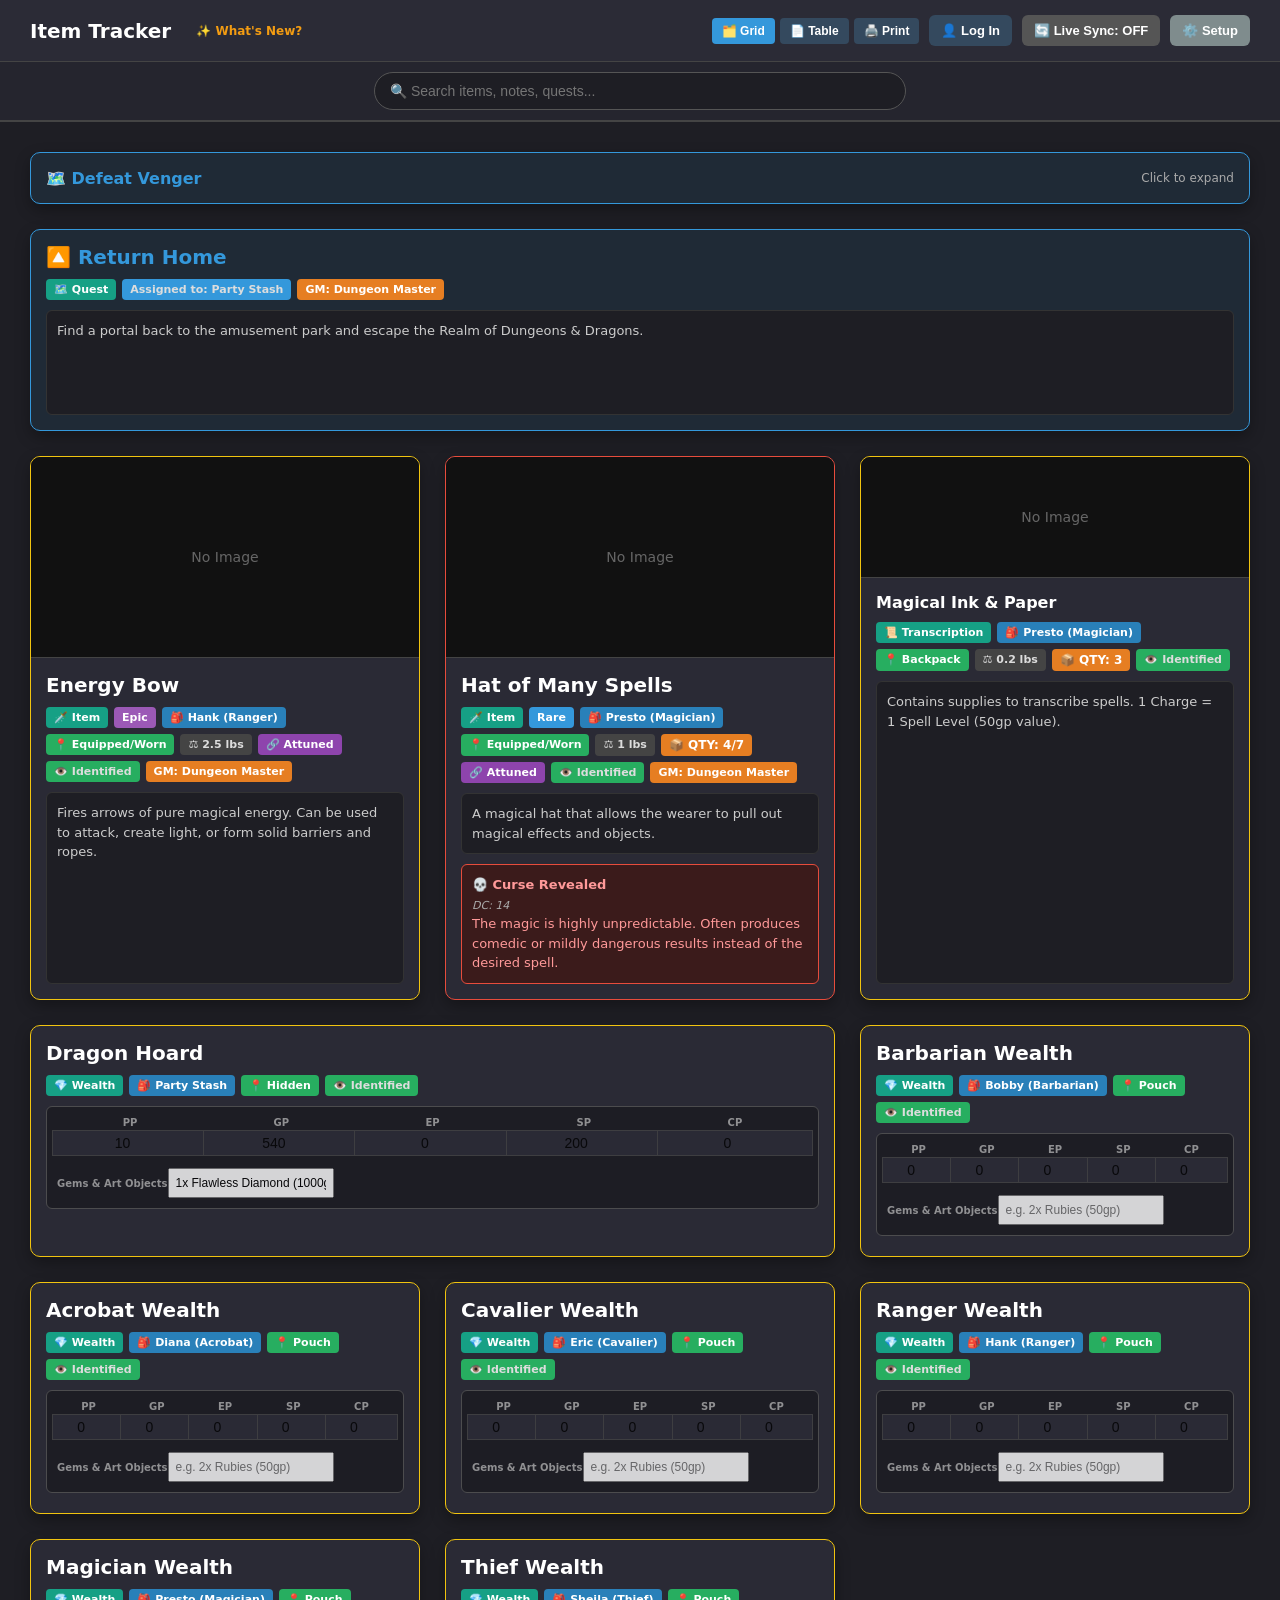
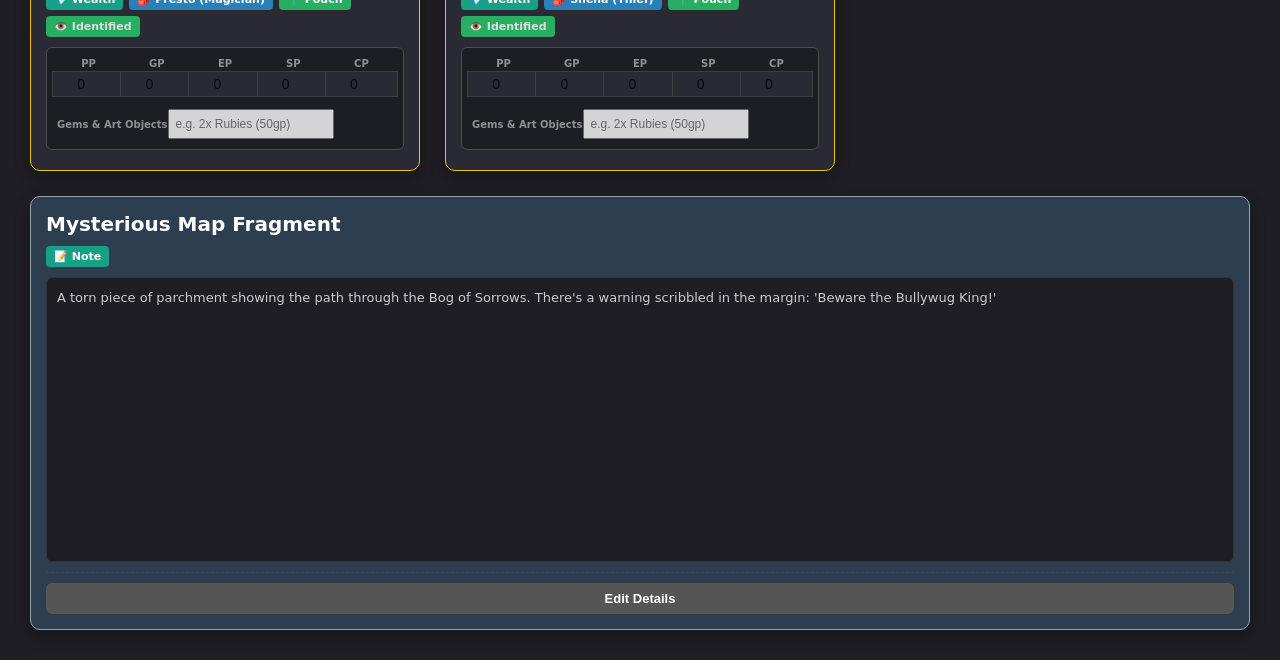
==== beta/index.html @ bce58474 "Update item actions for player and DM modes" ====
<!DOCTYPE html>
<html lang="en">
<head>
    <meta charset="UTF-8">
    <meta name="viewport" content="width=device-width, initial-scale=1.0">
    <title>Party Loot & Campaign Tracker</title>
    <script src="https://cdnjs.cloudflare.com/ajax/libs/crypto-js/4.1.1/crypto-js.min.js"></script>
    <style>
        body {
            font-family: system-ui, -apple-system, sans-serif; margin: 0;
            background-color: #1e1e24; color: #e0e0e0; display: flex;
            flex-direction: column; min-height: 100vh;
        }

        /* Toast Notifications */
        #toast-notification {
            position: fixed; bottom: 20px; left: 50%; transform: translateX(-50%) translateY(20px);
            background: #333; color: #fff; padding: 12px 24px; border-radius: 30px;
            box-shadow: 0 4px 15px rgba(0,0,0,0.5); z-index: 10000;
            font-size: 14px; font-weight: bold; opacity: 0; pointer-events: none;
            transition: opacity 0.3s, transform 0.3s;
        }
        #toast-notification.show { opacity: 1; transform: translateX(-50%) translateY(0); }
        #toast-notification.error { background: #e74c3c; }
        #toast-notification.success { background: #2ecc71; }

        /* Modals & Overlays */
        .modal-overlay {
            position: fixed; top: 0; left: 0; width: 100%; height: 100%;
            background: rgba(30, 30, 36, 0.95); z-index: 1000; display: flex;
            flex-direction: column; justify-content: center; align-items: center;
        }
        .modal-box {
            background: #2a2a35; padding: 30px; border-radius: 10px;
            box-shadow: 0 10px 30px rgba(0,0,0,0.5); border: 1px solid #444;
            width: 90%; max-width: 700px; max-height: 90vh; overflow-y: auto;
        }
        .modal-box h2 { margin-top: 0; color: #fff; border-bottom: 1px solid #555; padding-bottom: 10px; }
        .modal-box input[type="text"], .modal-box input[type="number"], .modal-box input[type="password"], .modal-box select, .modal-box textarea {
            width: 100%; padding: 10px; margin: 10px 0; border-radius: 4px;
            border: 1px solid #555; background: #1e1e24; color: white;
            box-sizing: border-box; font-family: inherit;
        }
        .setup-steps { font-size: 14px; line-height: 1.5; color: #ccc; margin-left: 0; padding-left: 20px;}
        .setup-steps li { margin-bottom: 12px; }
        .setup-steps strong { color: #3498db; }
        
        pre.code-block {
            background: #111; border: 1px solid #444; padding: 15px; border-radius: 6px;
            font-size: 11px; overflow-x: auto; color: #a6e22e; cursor: text;
        }

        /* SRD List Styles */
        .srd-item {
            padding: 12px 15px; border-bottom: 1px solid #333; display: flex; 
            justify-content: space-between; align-items: center; background: #1e1e24;
            transition: background 0.2s; cursor: pointer;
        }
        .srd-item:hover { background: #34495e; }
        .srd-item-name { font-weight: bold; color: #fff; font-size: 14px; }
        .srd-item-type { font-size: 11px; color: #aaa; }

        /* Top Bar */
        header {
            background: #2b2b36; padding: 15px 30px; display: flex;
            justify-content: space-between; align-items: center;
            box-shadow: 0 4px 12px rgba(0,0,0,0.4); border-bottom: 1px solid #444;
        }
        header h1 { margin: 0; font-size: 20px; color: #fff; display: flex; align-items: center; gap: 15px;}
        .header-controls { display: flex; gap: 10px; align-items: center; flex-wrap: wrap;}
        .user-info { font-size: 14px; color: #aaa; margin-right: 10px; }
        .user-info span { font-weight: bold; color: #3498db; }

        .dm-toolbar {
            background: #1a1a20; padding: 8px 30px; border-bottom: 1px solid #444;
            display: flex; gap: 10px; align-items: center; flex-wrap: wrap;
        }
        .dm-toolbar-label { font-size: 12px; color: #aaa; font-weight: bold; text-transform: uppercase; margin-right: 5px;}

        .search-bar-container {
            background: #25252e; padding: 10px 30px; border-bottom: 2px solid #444;
            display: flex; justify-content: center; gap: 10px; align-items: center;
        }
        .search-bar-container input {
            width: 100%; max-width: 500px; padding: 10px 15px; border-radius: 20px;
            border: 1px solid #555; background: #1e1e24; color: white; font-size: 14px;
        }
        
        .view-toggles button { background: #34495e; padding: 6px 10px; font-size: 12px; border-radius: 4px; }
        .view-toggles button.active { background: #3498db; }

        /* Buttons & Dropdowns */
        button {
            background: #3498db; color: white; border: none; padding: 8px 12px; 
            border-radius: 6px; cursor: pointer; font-weight: bold; font-size: 13px; transition: background 0.2s;
        }
        button:hover:not(:disabled) { background: #2980b9; }
        button:disabled { background: #555; color: #888; cursor: not-allowed; }
        
        button.add-btn { background: #2ecc71; }
        button.add-btn:hover:not(:disabled) { background: #27ae60; }
        button.srd-btn { background: #9b59b6; }
        button.srd-btn:hover:not(:disabled) { background: #8e44ad; }
        button.del-btn { background: #e74c3c; padding: 6px 10px; font-size: 12px;}
        button.del-btn:hover:not(:disabled) { background: #c0392b; }
        button.setup-btn { background: #7f8c8d; }
        button.setup-btn.configured { background: #27ae60; }
        .dm-toggle-btn { background: #34495e; display: flex; align-items: center; gap: 6px; }
        .potion-btn { background: #c0392b; font-size: 11px; padding: 6px 10px; }

        /* Functional CSS Dropdown */
        .dropdown { position: relative; display: inline-block; }
        .dropdown-content {
            display: none; position: absolute; right: 0; top: 100%; background-color: #2a2a35;
            min-width: 220px; box-shadow: 0px 8px 16px rgba(0,0,0,0.6); z-index: 200;
            border: 1px solid #555; border-radius: 6px; overflow: hidden; margin-top: 8px;
        }
        .dropdown-content.show { display: flex; flex-direction: column; }
        .dropdown-content a {
            color: white; padding: 12px 16px; text-decoration: none; display: block;
            font-size: 13px; font-weight: bold; border-bottom: 1px solid #333; transition: background 0.2s;
        }
        .dropdown-content a:hover { background-color: #34495e; }
        .dropdown-content a:last-child { border-bottom: none; }

        /* Main Grid */
        main.grid-view {
            padding: 30px; display: grid; gap: 25px; flex-grow: 1;
            grid-template-columns: repeat(auto-fill, minmax(320px, 1fr));
            grid-auto-flow: dense;
            align-content: start;
        }
        
        main.table-view { padding: 30px; display: block; flex-grow: 1; overflow-x: auto; }

        /* Loot Card Base */
        .loot-card {
            background: #2a2a35; border-radius: 10px; overflow: hidden;
            box-shadow: 0 6px 15px rgba(0,0,0,0.3); border: 1px solid #444;
            display: flex; flex-direction: column; position: relative;
            transition: outline 0.2s;
        }
        .loot-card.phantom { opacity: 0.7; border: 1px dashed #555; }
        .loot-card.identified { border-color: #f1c40f; }
        .loot-card.cursed { border-color: #e74c3c; }
        .loot-card.type-note { border-color: #95a5a6; background: #2c3e50; }
        .loot-card.type-quest { border-color: #3498db; background: #1f2a36; }
        
        /* Print Selection Checkbox */
        .print-checkbox {
            position: absolute; top: 10px; left: 10px; z-index: 20; display: none;
            width: 20px; height: 20px; cursor: pointer;
        }
        body.print-mode-active .print-checkbox { display: block; }
        body.print-mode-active .loot-card { outline: 2px dashed #555; }
        body.print-mode-active .loot-card:has(.print-checkbox:checked) { outline: 3px solid #2ecc71; box-shadow: 0 0 15px rgba(46, 204, 113, 0.5); }

        /* Dynamic Card Sizes */
        .card-standard { grid-column: span 1; }
        .card-mini { grid-column: span 1; font-size: 0.85em; }
        .card-mini .image-container { height: 120px; }
        .card-mini .item-title { font-size: 16px; }

        @media (min-width: 700px) {
            .card-medium { grid-column: span 2; flex-direction: row; }
            .card-medium .image-container { width: 40%; height: auto; border-right: 1px solid #444; border-bottom: none; }
            .card-large { grid-column: span 2; grid-row: span 2; min-height: 600px; }
            .card-large .image-container { height: 300px; }
        }
        
        .card-half-page { grid-column: 1 / -1; min-height: 48vh; flex-direction: row; }
        .card-half-page .image-container { width: 40%; height: auto; border-right: 1px solid #444; border-bottom: none; }
        .card-full-page { grid-column: 1 / -1; min-height: 200px; height: fit-content; }
        .card-full-page .image-container { height: 40vh; }
        
        /* Collapsed Quest Card */
        .card-collapsed { grid-column: 1 / -1; flex-direction: row; height: 50px; align-items: center; padding: 0 15px; cursor: pointer; min-height: auto;}
        .card-collapsed .image-container, .card-collapsed .description-box, .card-collapsed .badges, .card-collapsed .card-actions { display: none; }
        .card-collapsed .card-content { padding: 0; flex-direction: row; align-items: center; justify-content: space-between; width: 100%;}
        .card-collapsed:hover { background: #34495e; }

        @media (max-width: 699px) {
            .card-medium, .card-half-page { flex-direction: column; }
            .card-medium .image-container, .card-half-page .image-container { width: 100%; height: 200px; border-right: none; border-bottom: 1px solid #444; }
        }

        .image-container {
            width: 100%; height: 200px; background: #111; display: flex;
            justify-content: center; align-items: center; overflow: hidden;
            border-bottom: 1px solid #444; position: relative;
            transition: height 0.3s ease;
        }
        .image-container img { max-width: 100%; max-height: 100%; object-fit: contain; }
        .image-placeholder { color: #666; font-size: 14px; }

        .card-content { padding: 15px; display: flex; flex-direction: column; gap: 10px; flex-grow: 1; position: relative;}
        .item-title { font-size: 20px; font-weight: bold; margin: 0; color: #fff; }
        .true-name-reveal { font-size: 12px; color: #f1c40f; margin-top: -6px; font-style: italic; }

        /* Badges & Rarity Colors */
        .badges { display: flex; flex-wrap: wrap; gap: 6px; }
        .badge { background: #444; padding: 4px 8px; border-radius: 4px; font-size: 11px; font-weight: bold; color: #ddd; }
        .badge.attunement { background: #8e44ad; color: white; }
        .badge.owner { background: #2980b9; color: white; }
        .badge.location { background: #27ae60; color: white; }
        .badge.keeper { background: #e67e22; color: white; }
        .badge.qty { background: #e67e22; color: white; font-size: 12px; }
        .badge.type { background: #16a085; color: white; }

        .badge.mundane { background: #7f8c8d; color: white; }
        .badge.common { background: #bdc3c7; color: black; }
        .badge.uncommon { background: #2ecc71; color: white; }
        .badge.rare { background: #3498db; color: white; }
        .badge.epic { background: #9b59b6; color: white; }
        .badge.legendary { background: #e67e22; color: white; }
        .badge.artifact { background: #e74c3c; color: white; }
        
        .description-box {
            background: #1e1e24; padding: 10px; border-radius: 6px;
            font-size: 13px; line-height: 1.5; color: #ccc; border: 1px solid #333; flex-grow: 1; white-space: pre-wrap;
        }
        .curse-box {
            background: #3b1b1b; padding: 10px; border-radius: 6px;
            font-size: 13px; line-height: 1.5; color: #ff9999; border: 1px solid #e74c3c; white-space: pre-wrap;
        }
        .curse-box.hidden { border-style: dashed; border-color: #e67e22; color: #f39c12; background: #2a2015; }
        .hidden-text { color: #777; font-style: italic; text-align: center; padding: 10px 0; }

        /* Wealth Inputs */
        .wealth-inputs { display: flex; gap: 5px; flex-wrap: wrap; background: #1a1a20; padding: 10px; border-radius: 6px; border: 1px solid #555; margin-bottom: 5px;}
        .wealth-field { display: flex; flex-direction: column; align-items: center; flex: 1; min-width: 40px; }
        .wealth-field label { font-size: 10px; font-weight: bold; color: #aaa; }
        .wealth-field input { width: 100%; padding: 4px; text-align: center; font-size: 14px; margin: 2px 0; background: #2a2a35; border: 1px solid #444;}

        /* Consumable Controls */
        .consume-controls {
            display: flex; align-items: center; justify-content: center; gap: 10px;
            background: #1a1a20; padding: 8px; border-radius: 6px; border: 1px solid #555; margin-bottom: 5px;
        }
        .qty-btn { background: #555; width: 30px; height: 30px; border-radius: 50%; font-size: 18px; line-height: 1; display:flex; align-items:center; justify-content:center;}
        .qty-btn.minus { background: #e74c3c; } .qty-btn.plus { background: #2ecc71; }

        /* Edit Form Overlay */
        .edit-form {
            display: none; flex-direction: column; gap: 10px; background: #2a2a35; padding: 15px;
            position: absolute; top: 0; left: 0; right: 0; bottom: 0; z-index: 10; overflow-y: auto;
        }
        .edit-form.active { display: flex; }
        .form-group { display: flex; flex-direction: column; gap: 4px; }
        .form-group label { font-size: 11px; font-weight: bold; color: #aaa; text-transform: uppercase; }
        .form-row { display: flex; gap: 10px; }
        .form-row > div { flex: 1; }
        .checkbox-group { display: flex; align-items: center; gap: 8px; font-size: 13px; color: #ddd;}
        .card-actions { 
            display: flex; justify-content: space-between; align-items: center;
            padding-top: 10px; border-top: 1px dashed #444; margin-top: auto; gap: 10px; flex-wrap: wrap;
        }

        /* Table View Styles */
        table.data-table { width: 100%; border-collapse: collapse; font-size: 13px; background: #2a2a35; border-radius: 8px; overflow: hidden;}
        table.data-table th, table.data-table td { padding: 10px 15px; text-align: left; border-bottom: 1px solid #444; }
        table.data-table th { background: #1a1a20; color: #3498db; font-weight: bold; text-transform: uppercase; font-size: 11px; }
        table.data-table tr:hover { background: #34495e; cursor: pointer; }
        table.data-table td.secret { color: #f39c12; font-style: italic; }

        /* Encumbrance Table */
        table.encumbrance-table { width: 100%; border-collapse: collapse; margin-top: 10px; font-size: 13px;}
        table.encumbrance-table th, table.encumbrance-table td { padding: 8px; text-align: left; border-bottom: 1px solid #444; }
        table.encumbrance-table th { background: #1e1e24; color: #3498db; }

        /* Responsive Mobile Layout */
        @media (max-width: 600px) {
            main.grid-view { padding: 15px; gap: 15px; grid-template-columns: 1fr; }
            header { padding: 10px 15px; flex-direction: column; align-items: stretch; gap: 10px; }
            .header-controls { justify-content: space-between; }
            .github-links { display: none !important; } 
        }

        /* Physical Print Media Styles */
        @media print {
            @page { margin: 10mm; }
            body { background: white !important; color: black !important; }
            header, .dm-toolbar, .search-bar-container, .modal-overlay, #toast-notification { display: none !important; }
            
            main.grid-view { display: flex !important; flex-wrap: wrap; gap: 5mm; padding: 0; justify-content: flex-start; }
            .loot-card { 
                display: none; 
                page-break-inside: avoid; break-inside: avoid;
                background: white !important; border: 1px solid #000 !important; box-shadow: none !important; color: black !important;
                margin-bottom: 0 !important; outline: none !important;
                overflow: hidden; box-sizing: border-box;
            }
            .loot-card:has(.print-checkbox:checked) { display: flex; flex-direction: column; }
            
            /* Sized for physical card sleeves (2.5 x 3.5 inches) */
            .card-standard { width: 63mm; height: 88mm; }
            .card-mini { width: 44mm; height: 63mm; }
            .card-medium { width: 126mm; height: 88mm; }
            .card-large { width: 126mm; height: 176mm; }
            .card-half-page, .card-full-page { width: 100%; height: auto; }
            
            .card-content { padding: 4mm !important; gap: 2mm !important; flex-grow: 1; }
            .item-title { font-size: 11pt !important; margin: 0; line-height: 1.1; color: black !important; }
            .true-name-reveal { font-size: 8pt !important; color: #333 !important; }
            
            .badge { background: transparent !important; color: black !important; border: 0.5pt solid #000 !important; font-size: 7pt !important; padding: 1mm 2mm !important; border-radius: 2mm !important; }
            .image-container { background: transparent !important; border-bottom: 1px solid #000 !important; height: 35%; min-height: 25mm; }
            .image-placeholder { display: none; }
            
            .description-box, .curse-box { background: transparent !important; color: black !important; padding: 2mm !important; border: 0.5pt solid #000 !important; font-size: 8pt !important; line-height: 1.2; overflow: hidden; }
            
            .wealth-inputs { background: transparent !important; border: 1px solid #000 !important; padding: 2mm !important; flex-wrap: wrap; }
            .wealth-field input { background: transparent !important; color: black !important; border: 1px solid #ccc !important; font-size: 10pt !important; padding: 1mm !important; }
            .wealth-field label { color: black !important; font-size: 7pt !important; }
            
            .print-checkbox, .card-actions, .consume-controls button { display: none !important; }
            .consume-controls { background: transparent !important; border: none !important; margin: 0 !important; padding: 0 !important; }
            .consume-controls span { color: black !important; font-size: 9pt !important;}
        }
    </style>
</head>
<body>

    <div id="toast-notification"></div>

    <div id="db-upgrade-modal" class="modal-overlay" style="display: none; z-index: 9999; background: rgba(0,0,0,0.95);">
        <div class="modal-box" style="border-color: #e74c3c;">
            <h2 style="color: #e74c3c;">⚠️ Database Upgrade Required</h2>
            <p>Your Google Apps Script backend is outdated. This version of the app requires new database columns to prevent data loss.</p>
            <ol class="setup-steps">
                <li>Go to your Google Sheet and click <strong>Extensions > Apps Script</strong>.</li>
                <li>Replace all existing code with the code below.</li>
                <li>Click <strong>Deploy > Manage Deployments</strong>.</li>
                <li>Click the Pencil Icon (Edit), change the Version dropdown to <strong>New Version</strong>, and click Deploy.</li>
                <li>Refresh this page.</li>
            </ol>
            <button onclick="copyScriptCode()" class="add-btn" style="width: 100%; padding: 15px;">📋 Copy Upgraded Apps Script Code</button>
        </div>
    </div>

    <div id="login-modal" class="modal-overlay" style="display: none;">
        <div class="modal-box" style="text-align: center; width: 300px;">
            <h2>Select Character</h2>
            <p style="font-size: 12px; color: #aaa;">Enter your PIN to manage your inventory.</p>
            <select id="login-name"></select>
            <input type="password" id="login-pin" placeholder="Enter PIN (e.g., 1111)">
            
            <div style="display: flex; flex-direction: column; gap: 10px; margin-top: 15px;">
                <button class="add-btn" onclick="submitLogin(false)">👤 Enter as Player</button>
                <button style="background: #555; margin-top: 5px;" onclick="closeModal('login-modal')">Cancel</button>
            </div>
        </div>
    </div>

    <div id="unlock-dm-modal" class="modal-overlay" style="display: none;">
        <div class="modal-box" style="text-align: center; width: 300px;">
            <h2>Unlock DM View</h2>
            <p style="font-size: 12px; color: #aaa;">Enter your PIN to switch to Dungeon Master tools.</p>
            <input type="password" id="unlock-dm-pin" placeholder="Enter PIN">
            <div style="display: flex; flex-direction: column; gap: 10px; margin-top: 15px;">
                <button class="srd-btn" onclick="submitUnlockDm()">🔒 Unlock</button>
                <button style="background: #555;" onclick="closeModal('unlock-dm-modal')">Cancel</button>
            </div>
        </div>
    </div>

    <div id="encumbrance-modal" class="modal-overlay" style="display: none;">
        <div class="modal-box" style="max-width: 700px;">
            <h2>⚖️ Advanced Encumbrance Report</h2>
            <p style="font-size: 11px; color:#aaa; margin-top: -10px;">Coins calculated at 50 per lb. Combat weight includes Equipped, Belt, and Bandolier items.</p>
            <div id="encumbrance-content"></div>
            <div style="text-align: right; margin-top: 20px;">
                <button style="background: #555;" onclick="closeModal('encumbrance-modal')">Close</button>
            </div>
        </div>
    </div>

    <div id="wealth-modal" class="modal-overlay" style="display: none;">
        <div class="modal-box" style="max-width: 500px;">
            <h2>💎 Party Wealth Summary</h2>
            <div id="wealth-content" style="font-size: 16px; line-height: 2;"></div>
            <div style="text-align: right; margin-top: 20px;">
                <button style="background: #555;" onclick="closeModal('wealth-modal')">Close</button>
            </div>
        </div>
    </div>

    <div id="srd-modal" class="modal-overlay" style="display: none;">
        <div class="modal-box" style="max-width: 600px;">
            <h2>📖 D&D SRD Magic Items</h2>
            <input type="text" id="srd-search-input" placeholder="Search SRD (e.g., Bag of Holding)..." oninput="renderSrdList()">
            <div id="srd-list-container" style="max-height: 350px; overflow-y: auto; margin-top: 10px; border: 1px solid #444; border-radius: 4px; background: #1e1e24;"></div>
            <div style="text-align: right; margin-top: 15px;"><button style="background: #555;" onclick="closeModal('srd-modal')">Cancel</button></div>
        </div>
    </div>

    <div id="setup-screen" class="modal-overlay" style="display: none;">
        <div class="modal-box">
            <h2>⚙️ Google Sheets Cloud Setup</h2>
            <button id="toggle-instructions-btn" class="add-btn" style="display: none; margin-bottom: 15px; width: 100%;" onclick="toggleInstructions()">📖 Show Setup Instructions</button>

            <div id="setup-instructions-container">
                <p style="font-size: 13px; color: #ccc;">To save data, this app connects to a Google Sheet using Google Apps Script.</p>
                <ol class="setup-steps">
                    <li>Create a new <a href="https://sheets.new" target="_blank" style="color:#3498db;">Google Sheet</a>.</li>
                    <li>At the bottom left, add a new tab and name it exactly: <strong>Players</strong>.</li>
                    <li>In the <strong>Players</strong> tab, set up your roster starting in Row 2. <br>
                        <em>Col A: Player Name | Col B: PIN | Col C: Character Name</em>
                    </li>
                    <li>In the top menu, click <strong>Extensions > Apps Script</strong>.</li>
                    <li>Delete any default code and paste the script below. <strong style="color:#e67e22;">(Update required for V2!)</strong></li>
                    <li>Click <strong>Deploy > New deployment</strong> (or Manage Deployments > Edit > New Version).</li>
                    <li>Select type <strong>Web app</strong>. Set 'Execute as' to <strong>Me</strong> and 'Who has access' to <strong>Anyone</strong>.</li>
                    <li>Click Deploy, Authorize the permissions, and copy the generated <strong>Web app URL</strong>.</li>
                </ol>

                <div style="position: relative;">
                    <button onclick="copyScriptCode()" style="position: absolute; top: 10px; right: 10px; font-size: 11px; padding: 4px 8px;">📋 Copy Code</button>
                    <pre class="code-block" id="app-script-code">
const SHEET_NAME = "LootData"; 
const PLAYER_SHEET = "Players"; 
const FOLDER_NAME = "Party_Loot_Images";
const BACKEND_VERSION = "2.0";

function getOrCreateFolder() { 
  const f = DriveApp.getFoldersByName(FOLDER_NAME); 
  return f.hasNext() ? f.next() : DriveApp.createFolder(FOLDER_NAME); 
}

function doGet(e) {
  try { 
    const ss = SpreadsheetApp.getActiveSpreadsheet();
    if (!ss) throw new Error("Could not connect to the Google Sheet.");

    let s = ss.getSheetByName(SHEET_NAME); 
    let p = ss.getSheetByName(PLAYER_SHEET) || ss.getSheetByName("players") || ss.getSheetByName("Players ");
    
    let items = [];
    if (s) {
      let data = s.getDataRange().getValues();
      if (data.length === 1 && typeof data[0][0] === 'string' && data[0][0].trim().startsWith('[')) {
        items = JSON.parse(data[0][0]); 
      } else if (data.length > 1) {
        let headers = data[0];
        for (let i = 1; i < data.length; i++) {
          let item = {};
          headers.forEach((h, index) => { item[h] = data[i][index]; });
          items.push(item);
        }
      }
    }
    
    let players = [];
    if (p) {
      let data = p.getDataRange().getValues();
      for(let i = 0; i < data.length; i++) { 
        let name = String(data[i][0] || "").trim();
        let pin = String(data[i][1] || "").trim();
        let character = String(data[i][2] || "").trim();
        
        if (!name || !pin) continue;
        if (name.toLowerCase() === "player name" || name.toLowerCase() === "name") continue;
        
        players.push({
          name: name, 
          pin: pin, 
          character: character
        });
      }
    } else {
        throw new Error("Could not find the 'Players' tab.");
    }
    return ContentService.createTextOutput(JSON.stringify({backendVersion: BACKEND_VERSION, items: items, players: players})).setMimeType(ContentService.MimeType.JSON);
  } catch (err) { 
    return ContentService.createTextOutput(JSON.stringify({backendVersion: BACKEND_VERSION, items: [], players: [], error: err.toString()})).setMimeType(ContentService.MimeType.JSON); 
  }
}

function doPost(e) {
  try { 
    const p = JSON.parse(e.postData.contents);
    if (p.action === 'uploadImage') {
      const f = getOrCreateFolder(), b = Utilities.newBlob(Utilities.base64Decode(p.base64), p.mimeType, p.fileName);
      const file = f.createFile(b); file.setSharing(DriveApp.Access.ANYONE_WITH_LINK, DriveApp.Permission.VIEW);
      return ContentService.createTextOutput(JSON.stringify({ url: "https://drive.google.com/uc?id=" + file.getId() })).setMimeType(ContentService.MimeType.JSON);
    }
    if (p.action === 'saveData') {
      let s = SpreadsheetApp.getActiveSpreadsheet().getSheetByName(SHEET_NAME); 
      if (!s) s = SpreadsheetApp.getActiveSpreadsheet().insertSheet(SHEET_NAME);
      s.clear(); 
      if (p.data && p.data.length > 0) {
        let headers = ["id", "cardType", "apparentName", "trueName", "imageUrl", "owner", "storageLocation", "weight", "quantity", "maxQuantity", "hasQuantity", "isConsumable", "isEquipped", "requiresAttunement", "isAttuned", "isIdentified", "description", "isCurseRevealed", "curseDetectDC", "curseDetails", "secretKeeper", "cardSize", "rarity", "wealthData", "isCollapsed"];
        let rows = [headers];
        p.data.forEach(item => { 
          let rowData = headers.map(h => {
            let val = item[h];
            if (val === undefined || val === null) return "";
            if (typeof val === 'boolean') return val ? "TRUE" : "FALSE";
            if (typeof val === 'object') return JSON.stringify(val);
            return val;
          });
          rows.push(rowData); 
        });
        s.getRange(1, 1, rows.length, headers.length).setValues(rows);
      }
      return ContentService.createTextOutput(JSON.stringify({ status: "success" })).setMimeType(ContentService.MimeType.JSON);
    }
  } catch (err) { 
    return ContentService.createTextOutput(JSON.stringify({ error: err.toString() })).setMimeType(ContentService.MimeType.JSON); 
  }
}
</pre>
                </div>
            </div>
            
            <div id="setup-input-view" style="margin-top: 15px; border-top: 1px dashed #555; padding-top: 15px;">
                <label style="font-size: 13px; font-weight: bold; color: #fff;">Paste Your Web App URL Here:</label>
                <input type="text" id="script-url-input" placeholder="https://script.google.com/macros/s/...">
                <div style="display: flex; gap: 10px; justify-content: flex-end; margin-top: 10px;">
                    <button style="background: #555;" onclick="closeModal('setup-screen')">Close</button>
                    <button class="add-btn" onclick="saveSetup()">Save & Sync</button>
                </div>
            </div>

            <div id="setup-configured-view" style="display: none; text-align: center; margin-top: 20px; border-top: 1px dashed #555; padding-top: 20px;">
                <h3 style="color: #2ecc71; margin: 0 0 10px 0;">✅ Connected to Cloud</h3>
                <p style="font-size: 13px; color: #ccc; margin-bottom: 15px;">Have players scan this QR code or use the link below to join!</p>
                <img id="qr-code-img" src="" alt="QR Code" style="margin: 0 auto; background: white; padding: 10px; border-radius: 8px; width: 150px; height: 150px;">
                <div style="margin-top: 20px; display: flex; gap: 10px; justify-content: center; flex-wrap: wrap;">
                    <button onclick="copyJoinLink()" style="background: #3498db;">🔗 Copy Join Link</button>
                    <button id="btn-disconnect" style="background: #e74c3c;" onclick="confirmDisconnect()">Disconnect App</button>
                    <button style="background: #555;" onclick="closeModal('setup-screen')">Close</button>
                </div>
            </div>
        </div>
    </div>

    <div id="app-workspace" style="display: flex; flex-direction: column; min-height: 100vh;">
        <header>
            <h1 id="main-page-title">
                Item Tracker
                <a href="https://github.com/YOUR_USERNAME/YOUR_REPO/blob/main/CHANGELOG.md" target="_blank" style="color: #f39c12; font-size: 12px; margin-left: 10px; text-decoration: none;">✨ What's New?</a>
                <span id="github-live-links"></span>
            </h1>
            <div class="header-controls">
                <div class="user-info" id="user-info-display" style="display: none;">Logged in as: <span id="display-user-name"></span></div>
                
                <div class="view-toggles">
                    <button id="view-grid-btn" class="active" onclick="toggleViewMode('grid')">🗂️ Grid</button>
                    <button id="view-table-btn" onclick="toggleViewMode('table')">📄 Table</button>
                    <button id="view-print-btn" onclick="toggleViewMode('print')">🖨️ Print</button>
                </div>

                <div class="dropdown" id="add-dropdown-container" style="display: none;">
                    <button class="add-btn" onclick="toggleDropdown(event, 'add-menu-dropdown')">+ Add New... ▼</button>
                    <div id="add-menu-dropdown" class="dropdown-content">
                        <a href="#" id="dropdown-srd" onclick="openModal('srd-modal'); return false;" style="color: #2ecc71;">📖 SRD Magic Item</a>
                        <a href="#" onclick="addNewCard('Item'); return false;">🗡️ Standard Item</a>
                        <a href="#" onclick="addNewCard('Treasure'); return false;" style="color: #f1c40f;">💎 Treasure / Wealth</a>
                        <a href="#" onclick="addNewCard('Transcription'); return false;" style="color: #9b59b6;">📜 Transcription Supplies</a>
                        <a href="#" onclick="addNewCard('Note'); return false;" style="color: #95a5a6;">📝 Note / Clue</a>
                        <a href="#" id="dropdown-quest" onclick="addNewCard('Quest'); return false;" style="color: #3498db;">🗺️ Quest (DM Only)</a>
                    </div>
                </div>
                
                <button id="switch-mode-btn" style="display: none; background: #9b59b6;" onclick="switchRole()">👁️ DM View</button>
                <button id="login-btn-header" class="dm-toggle-btn" onclick="openLoginModal()">👤 Log In</button>
                <button id="live-sync-btn" style="background: #555;" onclick="toggleLiveSync()">🔄 Live Sync: OFF</button>
                <button id="logout-btn-header" style="background: #555; display: none;" onclick="handleLogout()">Logout</button>
                <button class="setup-btn" id="setup-btn-header" onclick="openSetup()">⚙️ Setup</button>
            </div>
        </header>

        <div id="dm-toolbar" class="dm-toolbar" style="display: none;">
            <span class="dm-toolbar-label">DM Tools:</span>
            <button class="potion-btn" onclick="quickAddPotion('Healing')">🧪 Potion of Healing</button>
            <button class="potion-btn" onclick="quickAddPotion('Greater')">🧪 Greater Healing</button>
            <button class="potion-btn" onclick="quickAddPotion('Superior')">🧪 Superior Healing</button>
            <button class="potion-btn" onclick="quickAddPotion('Supreme')">🧪 Supreme Healing</button>
            <div style="flex-grow: 1;"></div>
            <button class="save-btn" style="font-size: 11px;" onclick="calculatePartyWealth()">💎 Party Wealth</button>
            <button class="save-btn" style="font-size: 11px;" onclick="calculateEncumbrance()">⚖️ Encumbrance</button>
        </div>

        <div class="search-bar-container">
            <input type="text" id="search-input" placeholder="🔍 Search items, notes, quests..." oninput="handleSearch(this.value)">
            <button id="print-execute-btn" style="display: none; background: #2ecc71;" onclick="window.print()">🖨️ Print Selected Cards</button>
        </div>

        <main id="loot-grid" class="grid-view"></main>
    </div>

    <script>
        const GITHUB_REPO = "YOUR_USERNAME/YOUR_REPO"; 
        const CAMPAIGN_KEY = "SecretDragonHoard2026"; 
        const REQUIRED_BACKEND_VERSION = "2.0";

        // --- BUILD INFO START ---
        const BUILD_INFO = {
            version: "Local Build",
            repo: "LOCAL"
        };
        // --- BUILD INFO END ---

        const state = {
            currentUser: null, isDmMode: false, scriptUrl: "", searchQuery: "",
            lastCloudHash: "", players: [], items: [],
            viewMode: 'grid', // 'grid', 'table', 'print'
            liveSyncInterval: null
        };

        const STORAGE_LOCATIONS = ["Equipped/Worn", "Backpack", "Belt", "Bandolier", "Pouch", "Hidden"];
        const RARITY_DCS = { "Mundane": "10", "Common": "10", "Uncommon": "12", "Rare": "15", "Epic": "17", "Legendary": "19", "Artifact": "22" };
        const RARITY_OPTIONS = Object.keys(RARITY_DCS);
        const CARD_SIZES = ["Standard", "Mini", "Medium", "Large", "Half Page", "Full Page"];

        // --- Demo Data ---
        function loadDemoData() {
            state.players = [
                { name: "Hank", pin: "1111", character: "Ranger" }, { name: "Eric", pin: "2222", character: "Cavalier" },
                { name: "Diana", pin: "3333", character: "Acrobat" }, { name: "Presto", pin: "4444", character: "Magician" },
                { name: "Sheila", pin: "5555", character: "Thief" }, { name: "Bobby", pin: "6666", character: "Barbarian" },
                { name: "Dungeon Master", pin: "7777", character: "DM" }
            ];
            state.items = [
                {
                    id: 1, cardType: "Quest", isIdentified: true, apparentName: "Return Home", trueName: "Return Home", isCollapsed: false,
                    owner: "Party Stash", cardSize: "Full Page", description: "Find a portal back to the amusement park and escape the Realm of Dungeons & Dragons.", secretKeeper: "Dungeon Master", curseDetails: "The Dungeon Master constantly gives vague riddles instead of actual directions."
                },
                {
                    id: 2, cardType: "Quest", isIdentified: true, apparentName: "Defeat Venger", trueName: "Defeat Venger", isCollapsed: true,
                    owner: "Party Stash", cardSize: "Half Page", description: "Venger, the Force of Evil, seeks the magical weapons of the party to conquer the realm.", secretKeeper: "Dungeon Master", curseDetails: "Venger rides a Nightmare and has powerful spellcasting abilities."
                },
                {
                    id: 3, cardType: "Item", isIdentified: true, apparentName: "Glowing Longbow", trueName: "Energy Bow", hasQuantity: false, quantity: 1, maxQuantity: "", isConsumable: false,
                    imageUrl: "", weight: "2.5 lbs", requiresAttunement: true, isAttuned: true, isEquipped: true, storageLocation: "Equipped/Worn", owner: "Hank", cardSize: "Standard", rarity: "Epic",
                    secretKeeper: "Dungeon Master", isCurseRevealed: false, curseDetectDC: "", curseDetails: "", isEditing: false,
                    description: "Fires arrows of pure magical energy. Can be used to attack, create light, or form solid barriers and ropes."
                },
                {
                    id: 4, cardType: "Item", isIdentified: true, apparentName: "Green Wizard Hat", trueName: "Hat of Many Spells", hasQuantity: true, quantity: 4, maxQuantity: "7", isConsumable: false,
                    imageUrl: "", weight: "1 lbs", requiresAttunement: true, isAttuned: true, isEquipped: true, storageLocation: "Equipped/Worn", owner: "Presto", cardSize: "Standard", rarity: "Rare",
                    secretKeeper: "Dungeon Master", isCurseRevealed: true, curseDetectDC: "14", isEditing: false,
                    description: "A magical hat that allows the wearer to pull out magical effects and objects.",
                    curseDetails: "The magic is highly unpredictable. Often produces comedic or mildly dangerous results instead of the desired spell."
                },
                {
                    id: 5, cardType: "Treasure", isIdentified: true, apparentName: "Dragon Hoard", trueName: "Dragon Hoard", hasQuantity: false,
                    owner: "Party Stash", cardSize: "Medium", rarity: "Mundane", storageLocation: "Hidden", wealthData: { pp:10, gp:540, ep:0, sp:200, cp:0, gems: "1x Flawless Diamond (1000gp)" }, isEditing: false
                },
                {
                    id: 6, cardType: "Transcription", isIdentified: true, apparentName: "Magical Ink & Paper", trueName: "Magical Ink & Paper", hasQuantity: true, quantity: 3, maxQuantity: "", isConsumable: true,
                    imageUrl: "", weight: "0.2 lbs", requiresAttunement: false, isAttuned: false, isEquipped: false, storageLocation: "Backpack", owner: "Presto", cardSize: "Mini", rarity: "Uncommon",
                    secretKeeper: "Shared", isCurseRevealed: false, curseDetectDC: "", curseDetails: "", isEditing: false,
                    description: "Contains supplies to transcribe spells. 1 Charge = 1 Spell Level (50gp value)."
                },
                {
                    id: 7, cardType: "Note", isIdentified: true, apparentName: "Mysterious Map Fragment", trueName: "Mysterious Map Fragment", hasQuantity: false,
                    imageUrl: "", weight: "-", requiresAttunement: false, isAttuned: false, isEquipped: false, storageLocation: "Pouch", owner: "Sheila", cardSize: "Half Page", rarity: "Mundane",
                    secretKeeper: "Shared", isCurseRevealed: false, curseDetectDC: "", curseDetails: "", isEditing: false,
                    description: "A torn piece of parchment showing the path through the Bog of Sorrows. There's a warning scribbled in the margin: 'Beware the Bullywug King!'"
                }
            ];
        }

        window.onload = () => {
            fetchLiveGitHubInfo(); 
            const urlParams = new URLSearchParams(window.location.search);
            const joinCode = urlParams.get('j');
            if (joinCode) {
                try {
                    let decodedId = atob(joinCode);
                    state.scriptUrl = "https://script.google.com/macros/s/" + decodedId + "/exec";
                    localStorage.setItem('lootTrackerScriptUrl', state.scriptUrl);
                    window.history.replaceState({}, document.title, window.location.pathname); 
                } catch(e) {}
            } else { state.scriptUrl = localStorage.getItem('lootTrackerScriptUrl') || ""; }
            document.getElementById('script-url-input').value = state.scriptUrl;
            if(state.scriptUrl) { loadFromCloud(); } else { loadDemoData(); renderAll(); }
        };

        // --- Notifications, Modals & Dropdowns ---
        function showToast(msg, type='error') {
            const toast = document.getElementById('toast-notification');
            toast.innerText = msg; toast.className = `show ${type}`;
            setTimeout(() => { toast.classList.remove('show'); }, 3000);
        }

        function openModal(id) { document.getElementById(id).style.display = 'flex'; }
        function closeModal(id) { document.getElementById(id).style.display = 'none'; }
        function getPlayerDisplayName(p) { return p ? (p.character ? `${p.name} (${p.character})` : p.name) : "Party Stash"; }
        function parseWeight(str, qty) { const n = parseFloat(String(str).replace(/[^\d.]/g, '')); return isNaN(n) ? 0 : n * (qty || 1); }
        function parseWealth(data) {
            if (!data) return {};
            if (typeof data === 'object') return data;
            try { return JSON.parse(data); } catch(e) { return {}; }
        }

        function toggleDropdown(event, id) {
            event.stopPropagation();
            document.getElementById(id).classList.toggle("show");
        }

        window.onclick = function(event) {
            if (!event.target.matches('.dropdown-content') && !event.target.closest('.dropdown-content') && !event.target.matches('.add-btn')) {
                var dropdowns = document.getElementsByClassName("dropdown-content");
                for (var i = 0; i < dropdowns.length; i++) {
                    if (dropdowns[i].classList.contains('show')) dropdowns[i].classList.remove('show');
                }
            }
        }

        // --- 2-Step Confirmations ---
        function confirmDelete(id) {
            const btn = document.getElementById('del-btn-' + id);
            if (!btn) return;
            if (btn.dataset.confirming === "true") {
                removeItem(id);
            } else {
                btn.dataset.confirming = "true"; btn.innerText = "Sure?"; btn.style.backgroundColor = "#8b0000";
                setTimeout(() => {
                    if (document.getElementById('del-btn-' + id)) {
                        btn.dataset.confirming = "false"; btn.innerText = "Delete"; btn.style.backgroundColor = "#e74c3c";
                    }
                }, 3000);
            }
        }

        function confirmDiscard(id) {
            const btn = document.getElementById('discard-btn-' + id);
            if (!btn) return;
            if (btn.dataset.confirming === "true") {
                discardEdit(id);
            } else {
                btn.dataset.confirming = "true"; btn.innerText = "Sure?"; btn.style.backgroundColor = "#e67e22";
                setTimeout(() => {
                    if (document.getElementById('discard-btn-' + id)) {
                        btn.dataset.confirming = "false"; btn.innerText = "Discard"; btn.style.backgroundColor = "#7f8c8d";
                    }
                }, 3000);
            }
        }

        function confirmDisconnect() {
            const btn = document.getElementById('btn-disconnect');
            if (btn.dataset.confirming === "true") {
                disconnectCloud();
            } else {
                btn.dataset.confirming = "true"; btn.innerText = "Are you sure?"; btn.style.backgroundColor = "#8b0000";
                setTimeout(() => {
                    if (document.getElementById('btn-disconnect')) {
                        btn.dataset.confirming = "false"; btn.innerText = "Disconnect App"; btn.style.backgroundColor = "#e74c3c";
                    }
                }, 3000);
            }
        }

        async function fetchLiveGitHubInfo() {
            if (GITHUB_REPO === "YOUR_USERNAME/YOUR_REPO" || BUILD_INFO.repo !== "LOCAL") return;
            try {
                const [commitRes, tagRes] = await Promise.all([fetch(`https://api.github.com/repos/${GITHUB_REPO}/commits/main`), fetch(`https://api.github.com/repos/${GITHUB_REPO}/tags`)]);
                const commitData = await commitRes.json(); const tagData = await tagRes.json();
                const shortSha = commitData.sha ? commitData.sha.substring(0, 7) : "dev";
                const latestTag = tagData.length > 0 ? tagData[0].name : "Live Build";
                document.getElementById('github-live-links').innerHTML = `
                    <div class="github-links" style="display: inline-flex; gap: 5px; font-size: 11px; margin-left: 15px;">
                        <a href="https://github.com/${GITHUB_REPO}/releases/tag/${latestTag}" target="_blank" style="color: #ccc; text-decoration: none; background: #1a1a20; border: 1px solid #444; padding: 4px 8px; border-radius: 4px;">🐙 ${latestTag}</a>
                        <a href="https://github.com/${GITHUB_REPO}/commit/${commitData.sha}" target="_blank" style="color: #aaa; text-decoration: none; background: #1a1a20; border: 1px solid #444; padding: 4px 8px; border-radius: 4px;">📄 ${shortSha}</a>
                    </div>`;
            } catch (e) {}
        }

        // --- Setup Logic ---
        async function openSetup() { 
            document.getElementById('setup-instructions-container').style.display = state.scriptUrl ? 'none' : 'block';
            document.getElementById('toggle-instructions-btn').style.display = state.scriptUrl ? 'block' : 'none';
            document.getElementById('setup-configured-view').style.display = state.scriptUrl ? 'block' : 'none';
            document.getElementById('setup-input-view').style.display = state.scriptUrl ? 'none' : 'block';
            
            if (state.scriptUrl) {
                let encodedCode = btoa(state.scriptUrl.match(/\/s\/([a-zA-Z0-9_-]+)\//)?.[1] || state.scriptUrl);
                document.getElementById('qr-code-img').src = "https://api.qrserver.com/v1/create-qr-code/?size=150x150&data=" + encodeURIComponent(window.location.href.split('?')[0] + "?j=" + encodedCode);
            } else {
                try {
                    if (navigator.clipboard && navigator.clipboard.readText) {
                        const text = await navigator.clipboard.readText();
                        if (text && text.includes("script.google.com/macros/s/")) {
                            const inputField = document.getElementById('script-url-input');
                            if (inputField.value !== text.trim()) {
                                inputField.value = text.trim();
                                showToast("App Script URL found in clipboard and pasted!", "success");
                            }
                        }
                    }
                } catch (err) {
                    console.warn("Clipboard access denied or unavailable.");
                }
            }
            openModal('setup-screen');
        }
        function toggleInstructions() {
            const c = document.getElementById('setup-instructions-container');
            c.style.display = c.style.display === 'none' ? 'block' : 'none';
        }
        function saveSetup() {
            state.scriptUrl = document.getElementById('script-url-input').value.trim();
            localStorage.setItem('lootTrackerScriptUrl', state.scriptUrl); closeModal('setup-screen');
            state.items = []; state.players = []; state.currentUser = null; state.isDmMode = false;
            if (state.scriptUrl) loadFromCloud(); else { loadDemoData(); renderAll(); }
        }
        function disconnectCloud() {
            state.scriptUrl = ""; localStorage.removeItem('lootTrackerScriptUrl');
            document.getElementById('script-url-input').value = ""; closeModal('setup-screen');
            state.items = []; state.players = []; state.currentUser = null; state.isDmMode = false;
            loadDemoData(); renderAll();
            showToast("Disconnected from Cloud.", "success");
        }
        function copyJoinLink() {
            let encodedCode = btoa(state.scriptUrl.match(/\/s\/([a-zA-Z0-9_-]+)\//)?.[1] || state.scriptUrl);
            navigator.clipboard.writeText(window.location.href.split('?')[0] + "?j=" + encodedCode);
            showToast("Join Link copied!", "success");
        }
        function copyScriptCode() { navigator.clipboard.writeText(document.getElementById('app-script-code').innerText); showToast("Code copied!", "success"); }

        // --- Login & Roles ---
        function openLoginModal() {
            if (state.players.length === 0) { showToast("No players found. Please Sync Data.", "error"); openSetup(); return; }
            const select = document.getElementById('login-name'); select.innerHTML = '';
            state.players.forEach(p => { 
                select.innerHTML += `<option value="${p.name}">${p.character ? `${p.name} (${p.character})` : p.name}</option>`; 
            });
            document.getElementById('login-pin').value = ''; openModal('login-modal');
        }
        function submitLogin(asDm) {
            const name = document.getElementById('login-name').value; const pin = document.getElementById('login-pin').value;
            const user = state.players.find(p => p.name === name && p.pin === pin);
            if (user) { state.currentUser = user; state.isDmMode = asDm; closeModal('login-modal'); renderAll(); showToast(`Welcome, ${name}!`, "success");} 
            else showToast("Incorrect PIN.", "error");
        }
        function handleLogout() { state.currentUser = null; state.isDmMode = false; state.items.forEach(i => i.isEditing = false); renderAll(); showToast("Logged out.", "success");}
        function switchRole() {
            if (state.isDmMode) { 
                state.isDmMode = false; state.items.forEach(i => i.isEditing = false); renderAll(); 
            } else {
                document.getElementById('unlock-dm-pin').value = '';
                openModal('unlock-dm-modal');
            }
        }
        function submitUnlockDm() {
            const pin = document.getElementById('unlock-dm-pin').value;
            if (pin === state.currentUser.pin) { state.isDmMode = true; closeModal('unlock-dm-modal'); renderAll(); showToast("DM Tools Unlocked", "success");}
            else showToast("Incorrect PIN", "error");
        }

        // --- View Toggles ---
        function toggleViewMode(mode) {
            state.viewMode = mode;
            document.querySelectorAll('.view-toggles button').forEach(b => b.classList.remove('active'));
            document.getElementById(`view-${mode}-btn`).classList.add('active');
            
            const main = document.getElementById('loot-grid');
            main.className = mode === 'table' ? 'table-view' : 'grid-view';
            
            if (mode === 'print') {
                document.body.classList.add('print-mode-active');
                document.getElementById('print-execute-btn').style.display = 'block';
            } else {
                document.body.classList.remove('print-mode-active');
                document.getElementById('print-execute-btn').style.display = 'none';
            }
            renderAll();
        }

        // --- Cloud & AutoSave ---
        let autoSaveTimeout;
        function triggerAutoSave() {
            clearTimeout(autoSaveTimeout);
            const btn = document.getElementById('btn-load'); if (btn) btn.innerText = "⏳ Autosaving...";
            autoSaveTimeout = setTimeout(() => saveToCloud(true, true), 1500);
        }

        async function saveToCloud(silent = false, skipRender = false) {
            if (!state.scriptUrl) return; 
            clearTimeout(autoSaveTimeout); 
            const btn = document.getElementById('btn-load');
            if (!silent && btn) { btn.innerText = "⏳ Saving..."; btn.disabled = true; }

            const secureData = state.items.map(item => {
                let outTrueName = item.trueName || ""; let outDesc = item.description || "";
                let outCurseDC = item.curseDetectDC || ""; let outCurseDetails = item.curseDetails || "";
                const isKeeper = state.currentUser && (item.secretKeeper === state.currentUser.name || (state.isDmMode && item.secretKeeper === "Shared"));
                const encKey = item.secretKeeper === "Shared" ? CAMPAIGN_KEY + "_SHARED" : (state.currentUser ? CAMPAIGN_KEY + "_" + state.currentUser.pin : "");

                if (!item.isIdentified && isKeeper) {
                    if (!outTrueName.startsWith("ENC::")) outTrueName = "ENC::" + CryptoJS.AES.encrypt(outTrueName, encKey).toString();
                    if (!outDesc.startsWith("ENC::")) outDesc = "ENC::" + CryptoJS.AES.encrypt(outDesc, encKey).toString();
                }
                if (!item.isCurseRevealed && isKeeper) {
                    if (!outCurseDC.startsWith("ENC::")) outCurseDC = "ENC::" + CryptoJS.AES.encrypt(outCurseDC, encKey).toString();
                    if (!outCurseDetails.startsWith("ENC::")) outCurseDetails = "ENC::" + CryptoJS.AES.encrypt(outCurseDetails, encKey).toString();
                }

                return {
                    id: item.id, cardType: item.cardType || "Item", apparentName: item.apparentName || "", trueName: outTrueName, imageUrl: item.imageUrl || "",
                    owner: item.owner || "Party Stash", storageLocation: item.storageLocation || "Backpack", weight: item.weight || "-", 
                    quantity: item.quantity || 0, maxQuantity: item.maxQuantity || "", hasQuantity: item.hasQuantity ? true : false, 
                    isConsumable: item.isConsumable ? true : false, isEquipped: item.isEquipped ? true : false, requiresAttunement: item.requiresAttunement ? true : false, 
                    isAttuned: item.isAttuned ? true : false, isIdentified: item.isIdentified ? true : false, description: outDesc, 
                    isCurseRevealed: item.isCurseRevealed ? true : false, curseDetectDC: outCurseDC, curseDetails: outCurseDetails, 
                    secretKeeper: item.secretKeeper || "", cardSize: item.cardSize || "Standard", rarity: item.rarity || "Mundane",
                    wealthData: item.wealthData || {}, isCollapsed: item.isCollapsed ? true : false
                };
            });

            try {
                await fetch(state.scriptUrl, { method: 'POST', body: JSON.stringify({ action: 'saveData', data: secureData }) });
                if (!silent) state.items.forEach(i => i.isEditing = false);
            } catch(e) { console.error("Save failed.", e); }
            
            if (btn) { btn.innerText = "📥 Sync Data"; btn.disabled = false; }
            if (!skipRender) renderAll();
        }

        async function loadFromCloud(silent = false) {
            if (!state.scriptUrl) return; 
            const btn = document.getElementById('btn-load');
            if (!silent && btn) { btn.innerText = "⏳ Syncing..."; btn.disabled = true; }

            try {
                const response = await fetch(state.scriptUrl);
                const data = await response.json();
                
                if (data.backendVersion !== REQUIRED_BACKEND_VERSION) {
                    if (state.liveSyncInterval) { clearInterval(state.liveSyncInterval); state.liveSyncInterval = null; }
                    openModal('db-upgrade-modal');
                    if (btn) { btn.innerText = "⚠️ Upgrade Required"; btn.disabled = false; }
                    return; 
                }

                if (data.players) state.players = data.players;
                if (data.items && data.items.length > 0) {
                    const newDataHash = JSON.stringify(data.items);
                    if (silent && newDataHash === state.lastCloudHash) return; 
                    state.lastCloudHash = newDataHash;

                    state.items = data.items.map(item => ({
                        ...item,
                        quantity: parseInt(item.quantity) || 0,
                        hasQuantity: String(item.hasQuantity).toLowerCase() === 'true',
                        isConsumable: String(item.isConsumable).toLowerCase() === 'true',
                        isEquipped: String(item.isEquipped).toLowerCase() === 'true',
                        requiresAttunement: String(item.requiresAttunement).toLowerCase() === 'true',
                        isAttuned: String(item.isAttuned).toLowerCase() === 'true',
                        isIdentified: String(item.isIdentified).toLowerCase() === 'true',
                        isCurseRevealed: String(item.isCurseRevealed).toLowerCase() === 'true',
                        isCollapsed: String(item.isCollapsed).toLowerCase() === 'true',
                        wealthData: parseWealth(item.wealthData)
                    }));
                } else { state.items = []; }
            } catch(e) { console.error("Load error:", e); }
            
            if (!silent && btn) { btn.innerText = "📥 Sync Data"; btn.disabled = false; }
            renderAll();
        }

        function toggleLiveSync() {
            if (!state.scriptUrl) return showToast("Please complete Cloud Setup first!", "error");
            const btn = document.getElementById('live-sync-btn');
            if (state.liveSyncInterval) {
                clearInterval(state.liveSyncInterval); state.liveSyncInterval = null;
                if (btn) { btn.innerHTML = '🔄 Live Sync: OFF'; btn.style.background = '#555'; }
            } else {
                state.liveSyncInterval = setInterval(() => { 
                    const isTyping = document.activeElement && (document.activeElement.tagName === 'INPUT' || document.activeElement.tagName === 'TEXTAREA');
                    if (!state.items.some(i => i.isEditing) && !isTyping) loadFromCloud(true); 
                }, 15000);
                if (btn) { btn.innerHTML = '🔄 Live Sync: ON'; btn.style.background = '#27ae60'; }
                loadFromCloud(true); 
            }
        }

        // --- Cryptography ---
        function getDisplayText(text, keeper, isPub = false) {
            if (text === null || text === undefined || text === "") return ""; 
            let str = String(text); 
            if (isPub && !str.startsWith("ENC::")) return str;
            const canView = state.currentUser && (state.currentUser.name === keeper || (state.isDmMode && keeper === "Shared"));
            if (!str.startsWith("ENC::")) return (!canView && !isPub) ? `🔒 [Secret]` : str;
            if (!canView && !isPub) return `🔒 [Secret]`;
            try { return CryptoJS.AES.decrypt(str.replace("ENC::", ""), keeper === "Shared" ? CAMPAIGN_KEY + "_SHARED" : CAMPAIGN_KEY + "_" + state.currentUser.pin).toString(CryptoJS.enc.Utf8) || `🔒 [Error]`; } catch(e) { return `🔒 [Error]`; }
        }
        function getEditableText(text, keeper, isPub = false) {
            if (text === null || text === undefined || text === "") return ""; 
            let str = String(text); 
            if (isPub && !str.startsWith("ENC::")) return str;
            const canView = state.currentUser && (state.currentUser.name === keeper || (state.isDmMode && keeper === "Shared"));
            if (!str.startsWith("ENC::")) return (!canView && !isPub) ? `🔒 Encrypted` : str;
            if (!canView && !isPub) return `🔒 Encrypted`;
            try { return CryptoJS.AES.decrypt(str.replace("ENC::", ""), keeper === "Shared" ? CAMPAIGN_KEY + "_SHARED" : CAMPAIGN_KEY + "_" + state.currentUser.pin).toString(CryptoJS.enc.Utf8); } catch(e) { return ""; }
        }

        // --- Card Actions & Editing ---
        function addNewCard(type) {
            if (type === 'Quest' && !state.isDmMode) return;
            const d = document.getElementById('add-menu-dropdown'); if(d) d.classList.remove('show');
            
            let newItem = {
                id: Date.now(), cardType: type, apparentName: `New ${type}`, trueName: "", quantity: 1, maxQuantity: "",
                hasQuantity: false, isConsumable: false, imageUrl: "", weight: "-", description: "", requiresAttunement: false, 
                isAttuned: false, storageLocation: "Backpack", isEquipped: false, owner: state.currentUser ? state.currentUser.name : "Party Stash", 
                secretKeeper: state.currentUser ? state.currentUser.name : "Shared", cardSize: "Standard", rarity: "Mundane",
                isIdentified: type !== 'Item', isCurseRevealed: false, curseDetectDC: "10", curseDetails: "", isEditing: true,
                wealthData: {pp:0, gp:0, ep:0, sp:0, cp:0, gems:""}, isCollapsed: false
            };

            if (type === 'Treasure') { newItem.apparentName = "Pouch of Wealth"; }
            if (type === 'Note') { newItem.apparentName = "Mysterious Note"; newItem.cardSize = "Half Page"; }
            if (type === 'Quest') { newItem.apparentName = "New Quest"; newItem.cardSize = "Full Page"; newItem.owner = "Party Stash"; }
            if (type === 'Transcription') { 
                newItem.apparentName = "Magical Ink & Paper"; newItem.hasQuantity = true; newItem.isConsumable = true; 
                newItem.description = "Contains supplies to transcribe spells. 1 Charge = 1 Spell Level (50gp value)."; 
            }

            newItem._backup = JSON.stringify(newItem); 
            state.items.unshift(newItem);
            renderAll(); triggerAutoSave();
        }

        function quickAddPotion(type) {
            let desc = "Regain HP when consumed. ";
            let trueName = type === 'Healing' ? 'Potion of Healing' : `Potion of ${type} Healing`;
            let rarity = "Common";
            if(type === 'Healing') { desc += "2d4 + 2 HP."; }
            if(type === 'Greater') { desc += "4d4 + 4 HP."; rarity = "Uncommon"; }
            if(type === 'Superior') { desc += "8d4 + 8 HP."; rarity = "Rare"; }
            if(type === 'Supreme') { desc += "10d4 + 20 HP."; rarity = "Epic"; }

            state.items.unshift({
                id: Date.now(), cardType: "Item", isIdentified: true, apparentName: "Glass Potion Bottle", trueName: trueName, 
                hasQuantity: true, quantity: 1, maxQuantity: "", isConsumable: true, storageLocation: "Pouch", weight: "0.5 lbs", description: desc, 
                cardSize: "Mini", rarity: rarity, owner: "Party Stash", secretKeeper: state.currentUser.name, isCurseRevealed: false, curseDetectDC: "", curseDetails: "", isEditing: false 
            });
            renderAll(); triggerAutoSave();
        }

        function updateItem(id, field, value, skipRender=false) {
            const item = state.items.find(i => String(i.id) === String(id));
            if (item) { item[field] = value; triggerAutoSave(); if(!skipRender) renderAll(); }
        }
        function updateWealth(id, coin, value, skipRender=false) {
            const item = state.items.find(i => String(i.id) === String(id));
            if (item) { item.wealthData[coin] = value; triggerAutoSave(); if(!skipRender) renderAll(); }
        }
        function updateRarity(id, value) {
            const item = state.items.find(i => String(i.id) === String(id));
            if (item) {
                item.rarity = value;
                if (!item.curseDetectDC) item.curseDetectDC = RARITY_DCS[value] || "";
                triggerAutoSave(); renderAll();
            }
        }
        
        function toggleEdit(id) { 
            const item = state.items.find(i => String(i.id) === String(id));
            if (!item) return;
            if (!item.isEditing) {
                item._backup = JSON.stringify(item);
                item.isEditing = true;
            } else {
                delete item._backup;
                item.isEditing = false;
                triggerAutoSave();
            }
            renderAll(); 
        }

        function discardEdit(id) {
            const item = state.items.find(i => String(i.id) === String(id));
            if (item && item._backup) {
                const backup = JSON.parse(item._backup);
                Object.assign(item, backup);
                item.isEditing = false;
                delete item._backup;
                renderAll();
                showToast("Changes discarded.", "success");
            }
        }

        function toggleProp(id, prop) { updateItem(id, prop, !state.items.find(i => String(i.id) === String(id))?.[prop]); }
        function changeQty(id, amt) {
            const item = state.items.find(i => String(i.id) === String(id));
            if (item) updateItem(id, 'quantity', Math.max(0, (item.quantity || 0) + amt));
        }

        function removeItem(id) {
            const item = state.items.find(i => String(i.id) === String(id));
            if (!item) return;
            const canDelete = state.isDmMode || (item.owner === state.currentUser?.name && item.isConsumable && item.quantity === 0);
            if (!canDelete) { showToast("Players can only delete empty consumables.", "error"); return; }
            state.items = state.items.filter(i => String(i.id) !== String(id)); 
            renderAll(); triggerAutoSave();
            showToast("Card deleted.", "success");
        }

        function makeShared(id) {
            const item = state.items.find(i => String(i.id) === String(id));
            if (item && item.secretKeeper === state.currentUser?.name) {
                item.trueName = getEditableText(item.trueName, item.secretKeeper, item.isIdentified) || item.trueName;
                item.description = getEditableText(item.description, item.secretKeeper, item.isIdentified) || item.description;
                item.curseDetectDC = getEditableText(item.curseDetectDC, item.secretKeeper, item.isCurseRevealed) || item.curseDetectDC;
                item.curseDetails = getEditableText(item.curseDetails, item.secretKeeper, item.isCurseRevealed) || item.curseDetails;
                item.secretKeeper = "Shared"; renderAll(); triggerAutoSave();
            }
        }

        // --- Encumbrance & Wealth Calculators ---
        function calculateEncumbrance() {
            try {
                let html = `<table class="encumbrance-table"><tr><th>Character</th><th>Combat Gear</th><th>Backpack</th><th>Coin Weight</th><th>TOTAL</th></tr>`;
                ["Party Stash", ...state.players.map(p => p.name)].forEach(entity => {
                    let items = state.items.filter(i => i.owner === entity);
                    let combat = 0, pack = 0, coins = 0;
                    items.forEach(i => {
                        let w = parseWeight(i.weight, i.hasQuantity ? i.quantity : 1);
                        if (i.cardType === 'Treasure') {
                            let wd = parseWealth(i.wealthData);
                            let totalCoins = (parseInt(wd.pp)||0) + (parseInt(wd.gp)||0) + (parseInt(wd.ep)||0) + (parseInt(wd.sp)||0) + (parseInt(wd.cp)||0);
                            coins += totalCoins / 50; 
                        } else if (["Equipped/Worn", "Belt", "Bandolier"].includes(i.storageLocation)) { combat += w; } 
                        else { pack += w; }
                    });
                    let total = combat + pack + coins;
                    if (total > 0) {
                        const displayName = entity === "Party Stash" ? entity : (getPlayerDisplayName(state.players.find(p=>p.name===entity)) || entity);
                        html += `<tr><td><strong>${displayName}</strong></td>
                                 <td>${combat.toFixed(1)} lbs</td><td>${pack.toFixed(1)} lbs</td><td>${coins.toFixed(1)} lbs</td>
                                 <td style="color:#f1c40f; font-weight:bold;">${total.toFixed(1)} lbs</td></tr>`;
                    }
                });
                document.getElementById('encumbrance-content').innerHTML = html + `</table>`; 
                openModal('encumbrance-modal');
            } catch(e) {
                console.error("Encumbrance error:", e);
                showToast("Error calculating encumbrance.", "error");
            }
        }

        function calculatePartyWealth() {
            try {
                let sums = { pp:0, gp:0, ep:0, sp:0, cp:0 };
                let gemsList = [];
                state.items.filter(i => i.cardType === 'Treasure').forEach(i => {
                    let wd = parseWealth(i.wealthData);
                    sums.pp += parseInt(wd.pp) || 0; sums.gp += parseInt(wd.gp) || 0;
                    sums.ep += parseInt(wd.ep) || 0; sums.sp += parseInt(wd.sp) || 0;
                    sums.cp += parseInt(wd.cp) || 0;
                    if (wd.gems && wd.gems.trim() !== "") gemsList.push(`<em>(${getPlayerDisplayName(state.players.find(p=>p.name===i.owner)) || i.owner}):</em> ${wd.gems}`);
                });
                let totalGp = (sums.pp * 10) + sums.gp + (sums.ep * 0.5) + (sums.sp * 0.1) + (sums.cp * 0.01);
                
                document.getElementById('wealth-content').innerHTML = `
                    <div style="display:flex; justify-content:space-between; border-bottom:1px solid #555; padding-bottom:10px; margin-bottom:10px;">
                        <div><strong>Platinum:</strong> ${sums.pp}</div> <div><strong>Gold:</strong> ${sums.gp}</div> <div><strong>Electrum:</strong> ${sums.ep}</div>
                        <div><strong>Silver:</strong> ${sums.sp}</div> <div><strong>Copper:</strong> ${sums.cp}</div>
                    </div>
                    <div style="font-size:24px; color:#2ecc71; text-align:center; font-weight:bold; margin: 20px 0;">Total Value: ${totalGp.toFixed(2)} GP</div>
                    <div style="font-size:12px; color:#ccc;"><strong>Gems & Art Objects:</strong><br>${gemsList.length > 0 ? gemsList.join('<br>') : 'None recorded.'}</div>
                `;
                openModal('wealth-modal');
            } catch(e) {
                console.error("Wealth error:", e);
                showToast("Error calculating wealth.", "error");
            }
        }

        // --- Render Engines ---
        function renderAll() {
            document.getElementById('setup-btn-header').innerHTML = state.scriptUrl ? `⚙️✅ Setup` : `⚙️ Setup`;
            document.getElementById('setup-btn-header').className = state.scriptUrl ? 'setup-btn configured' : 'setup-btn';
            
            if (state.currentUser) {
                document.getElementById('login-btn-header').style.display = 'none';
                document.getElementById('logout-btn-header').style.display = 'block';
                document.getElementById('user-info-display').style.display = 'block';
                document.getElementById('display-user-name').innerText = `${getPlayerDisplayName(state.currentUser)} (${state.isDmMode ? 'DM' : 'Player'})`;
                
                document.getElementById('add-dropdown-container').style.display = 'inline-block';
                document.getElementById('dropdown-quest').style.display = state.isDmMode ? 'block' : 'none';
                document.getElementById('dropdown-srd').style.display = state.isDmMode ? 'block' : 'none';
                document.getElementById('switch-mode-btn').style.display = 'block';
                document.getElementById('switch-mode-btn').innerHTML = state.isDmMode ? '👤 Player View' : '👁️ DM View';
                document.getElementById('switch-mode-btn').style.background = state.isDmMode ? '#e67e22' : '#9b59b6';
                document.getElementById('dm-toolbar').style.display = state.isDmMode ? 'flex' : 'none';
            } else {
                document.getElementById('login-btn-header').style.display = 'block';
                ['logout-btn-header', 'user-info-display', 'add-dropdown-container', 'switch-mode-btn', 'dm-toolbar'].forEach(id => document.getElementById(id).style.display = 'none');
            }

            // Ensure every player has a Treasure card (Runs for Demo & Cloud)
            if (state.players.length > 0) {
                state.players.forEach(p => {
                    if (p.character === 'DM' || p.name === 'Party Stash') return;
                    if (!state.items.some(i => i.cardType === 'Treasure' && i.owner === p.name)) {
                        let cName = p.character ? p.character : p.name;
                        state.items.push({
                            id: Date.now() + Math.random(), cardType: "Treasure", isIdentified: true, apparentName: `${cName} Wealth`, trueName: `${cName} Wealth`,
                            owner: p.name, storageLocation: "Pouch", secretKeeper: "Shared", cardSize: "Standard", rarity: "Mundane",
                            wealthData: {pp:0, gp:0, ep:0, sp:0, cp:0, gems:""}, isEditing: false 
                        });
                    }
                });
            }

            // Filter & Sort
            let displayItems = state.items.filter(item => {
                if (item.owner === "DM Stash" && !state.isDmMode) return false; 
                if (state.searchQuery.trim() === "") return true;
                let q = state.searchQuery.toLowerCase();
                let text = (item.apparentName || "") + " " + (item.owner || "");
                if (item.isIdentified || state.isDmMode) text += " " + (getDisplayText(item.trueName, item.secretKeeper, item.isIdentified) || item.trueName) + " " + (getDisplayText(item.description, item.secretKeeper, item.isIdentified) || item.description);
                if (item.cardType === 'Treasure' && item.wealthData && item.wealthData.gems) text += " " + item.wealthData.gems;
                return text.toLowerCase().includes(q);
            });

            displayItems.sort((a, b) => {
                const typeRank = { 'Quest': 1, 'Item': 2, 'Transcription': 2, 'Treasure': 3, 'Note': 4 };
                const rankA = typeRank[a.cardType || 'Item'] || 5;
                const rankB = typeRank[b.cardType || 'Item'] || 5;
                if (rankA !== rankB) return rankA - rankB;

                const getOwnerRank = (o) => (state.currentUser && o === state.currentUser.name) ? 0 : (o === "Party Stash" ? 1 : 2);
                if (getOwnerRank(a.owner) !== getOwnerRank(b.owner)) return getOwnerRank(a.owner) - getOwnerRank(b.owner);
                
                if (a.owner !== b.owner) return a.owner.localeCompare(b.owner);
                return (a.apparentName || "").localeCompare(b.apparentName || "");
            });

            const grid = document.getElementById('loot-grid');
            if (displayItems.length === 0) { grid.innerHTML = `<div style="text-align:center; padding:50px; color:#777;">No items found.</div>`; return; }

            if (state.viewMode === 'table') renderTable(grid, displayItems);
            else renderGrid(grid, displayItems);
        }

        function renderGrid(container, items) {
            container.innerHTML = '';
            items.forEach(item => container.appendChild(createCardElement(item)));
        }

        function renderTable(container, items) {
            let html = `<table class="data-table"><tr><th>Type</th><th>Name</th><th>Owner</th><th>Location</th><th>Qty</th><th>Weight</th></tr>`;
            items.forEach(item => {
                let name = item.apparentName;
                let isSecret = false;
                if (item.isIdentified || state.isDmMode) {
                    name = getDisplayText(item.trueName, item.secretKeeper, item.isIdentified) || item.trueName || item.apparentName || "Unknown Item";
                    if (!item.isIdentified && state.isDmMode) isSecret = true;
                }
                
                let qtyStr = "-";
                if (item.cardType === 'Treasure') {
                    let w = parseWealth(item.wealthData); 
                    qtyStr = `${w.gp||0}g ${w.sp||0}s ${w.cp||0}c`;
                } else if (item.hasQuantity) {
                    qtyStr = `${item.quantity}${item.maxQuantity ? '/'+item.maxQuantity : ''}`;
                }

                const displayOwner = getPlayerDisplayName(state.players.find(p=>p.name===item.owner)) || item.owner;

                html += `<tr onclick="toggleEdit('${item.id}')" class="${isSecret ? 'secret' : ''}">
                    <td>${item.cardType || 'Item'}</td>
                    <td>${name} ${isSecret ? '(Secret)' : ''}</td>
                    <td>${displayOwner}</td>
                    <td>${item.storageLocation || '-'}</td>
                    <td>${qtyStr}</td>
                    <td>${item.weight || '-'}</td>
                </tr>`;
            });
            html += `</table><p style="font-size:11px; color:#aaa; text-align:center; margin-top:10px;">Click any row to open its Edit window in Grid View.</p>`;
            container.innerHTML = html;
        }

        // --- Card Generation HTML ---
        function createCardElement(item) {
            const card = document.createElement('div');
            const cardSizeClass = `card-${(item.cardSize || "Standard").toLowerCase().replace(' ', '-')}`;
            
            if (item.cardType === 'Quest' && item.isCollapsed) {
                card.className = `loot-card card-collapsed type-quest`;
                card.innerHTML = `
                    <div class="card-content" onclick="toggleProp('${item.id}', 'isCollapsed')">
                        <span style="font-weight:bold; color:#3498db;">🗺️ ${item.apparentName}</span>
                        <span style="font-size:12px; color:#aaa;">Click to expand</span>
                    </div>
                    ${createEditForm(item)}
                `;
                return card;
            }

            card.className = `loot-card ${cardSizeClass} ${item.isIdentified ? 'identified' : ''} ${item.isCurseRevealed ? 'cursed' : ''} type-${(item.cardType||'item').toLowerCase()}`;
            const isKeeper = state.currentUser && (state.currentUser.name === item.secretKeeper || (state.isDmMode && item.secretKeeper === "Shared"));
            
            let titleToShow = item.apparentName || "Unknown Item"; 
            let subtitleHtml = ""; let descHtml = ""; let curseHtml = "";
            let plainDC = ""; let plainCurse = ""; let hasCurse = false;

            if (item.isIdentified) {
                titleToShow = getDisplayText(item.trueName, item.secretKeeper, true) || item.trueName || item.apparentName || "Unknown Item";
                descHtml = (getDisplayText(item.description, item.secretKeeper, true) || item.description || "").replace(/\n/g, '<br>');
            } else if (state.isDmMode) {
                const pTrue = getDisplayText(item.trueName, item.secretKeeper, false) || item.trueName;
                subtitleHtml = `<div class="true-name-reveal">True Name: ${pTrue}</div>`;
                descHtml = (getDisplayText(item.description, item.secretKeeper, false) || item.description || "").replace(/\n/g, '<br>');
            } else { descHtml = "<div class='hidden-text'>Properties unknown until identified.</div>"; }

            let titleHtml = `<h3 class="item-title" ${item.cardType === 'Quest' ? `onclick="toggleProp('${item.id}', 'isCollapsed')" style="cursor:pointer; color:#3498db;" title="Click to collapse"` : ''}>${item.cardType === 'Quest' ? '🔼 ' : ''}${titleToShow}</h3>`;

            // Dynamic "Yourself" vs "Others" override for Treasure Cards
            if (item.cardType === 'Treasure' && titleToShow && (titleToShow === "Personal Wealth" || titleToShow.includes("Wealth"))) {
                if (state.currentUser && item.owner === state.currentUser.name) {
                    titleHtml = `<h3 class="item-title">Personal Wealth</h3>`;
                } else if (item.owner !== "Party Stash" && item.owner !== "DM Stash") {
                    let ownerData = state.players.find(p => p.name === item.owner);
                    let cName = ownerData ? (ownerData.character || ownerData.name) : item.owner;
                    titleHtml = `<h3 class="item-title">${cName} Wealth</h3>`;
                }
            }

            if (state.isDmMode || item.isCurseRevealed) {
                plainDC = getDisplayText(item.curseDetectDC, item.secretKeeper, item.isCurseRevealed) || item.curseDetectDC || "";
                plainCurse = getDisplayText(item.curseDetails, item.secretKeeper, item.isCurseRevealed) || item.curseDetails || "";
                if (plainDC.trim() || plainCurse.trim()) hasCurse = true;
            }

            if (hasCurse) {
                if (item.isCurseRevealed) curseHtml = `<div class="curse-box"><strong>💀 Curse Revealed</strong><br><em style="font-size:11px; color:#aaa;">DC: ${plainDC}</em><br>${plainCurse.replace(/\n/g, '<br>')}</div>`;
                else if (state.isDmMode) curseHtml = `<div class="curse-box hidden"><strong>🤫 Hidden Curse (DM Only)</strong><br><em style="font-size:11px; color:#aaa;">DC: ${plainDC}</em><br>${plainCurse.replace(/\n/g, '<br>')}</div>`;
            }

            const ownerDisplay = getPlayerDisplayName(state.players.find(p => p.name === item.owner)) || item.owner;
            const rarity = item.rarity || "Mundane";
            let badgesHtml = `<span class="badge type">${item.cardType === 'Transcription' ? '📜 Transcription' : (item.cardType === 'Treasure' ? '💎 Wealth' : (item.cardType === 'Quest' ? '🗺️ Quest' : (item.cardType === 'Note' ? '📝 Note' : '🗡️ Item')))}</span>`;
            
            if (item.cardType !== 'Note' && item.cardType !== 'Quest') {
                if (item.cardType === 'Item') badgesHtml += `<span class="badge ${rarity.toLowerCase()}">${rarity}</span>`;
                badgesHtml += `<span class="badge owner">🎒 ${ownerDisplay}</span>`;
                if (item.storageLocation) badgesHtml += `<span class="badge location">📍 ${item.storageLocation}</span>`;
                if (item.weight && item.weight !== "-") badgesHtml += `<span class="badge">⚖️ ${item.weight}</span>`;
                
                if (item.hasQuantity && item.cardType !== 'Treasure') {
                    badgesHtml += `<span class="badge qty">📦 QTY: ${item.quantity !== undefined ? item.quantity : 1}${item.maxQuantity ? '/'+item.maxQuantity : ''}</span>`;
                }
                if (item.requiresAttunement && !item.isAttuned) badgesHtml += `<span class="badge">🔮 Req. Attunement</span>`;
                if (item.isAttuned) badgesHtml += `<span class="badge attunement">🔗 Attuned</span>`;
                if (item.isIdentified) badgesHtml += `<span class="badge" style="background:#27ae60;">👁️ Identified</span>`;
                else badgesHtml += `<span class="badge" style="background:#7f8c8d;">❓ Unidentified</span>`;
            } else if (item.cardType === 'Quest') {
                badgesHtml += `<span class="badge" style="background:#3498db;">Assigned to: ${ownerDisplay}</span>`;
            }
            if (item.secretKeeper && item.secretKeeper !== "Shared") badgesHtml += `<span class="badge keeper">GM: ${item.secretKeeper}</span>`;

            let imgHtml = item.imageUrl ? `<img src="${item.imageUrl}" alt="Item">` : `<div class="image-placeholder">No Image</div>`;
            if (item.cardType === 'Note' || item.cardType === 'Treasure' || item.cardType === 'Quest') imgHtml = ""; 

            let wealthHtml = "";
            if (item.cardType === 'Treasure') {
                let w = parseWealth(item.wealthData);
                let canEdit = state.isDmMode || (state.currentUser && item.owner === state.currentUser.name);
                wealthHtml = `
                    <div class="wealth-inputs" style="${canEdit ? '' : 'pointer-events:none; opacity:0.8;'}">
                        <div class="wealth-field"><label>PP</label><input type="number" min="0" value="${w.pp||0}" oninput="updateWealth('${item.id}', 'pp', this.value, true)"></div>
                        <div class="wealth-field"><label>GP</label><input type="number" min="0" value="${w.gp||0}" oninput="updateWealth('${item.id}', 'gp', this.value, true)"></div>
                        <div class="wealth-field"><label>EP</label><input type="number" min="0" value="${w.ep||0}" oninput="updateWealth('${item.id}', 'ep', this.value, true)"></div>
                        <div class="wealth-field"><label>SP</label><input type="number" min="0" value="${w.sp||0}" oninput="updateWealth('${item.id}', 'sp', this.value, true)"></div>
                        <div class="wealth-field"><label>CP</label><input type="number" min="0" value="${w.cp||0}" oninput="updateWealth('${item.id}', 'cp', this.value, true)"></div>
                        <div style="width:100%; margin-top:5px;"><label style="font-size:10px; color:#aaa; font-weight:bold;">Gems & Art Objects</label><input type="text" value="${w.gems||""}" placeholder="e.g. 2x Rubies (50gp)" oninput="updateWealth('${item.id}', 'gems', this.value, true)" style="margin:0; font-size:12px; padding:6px;"></div>
                    </div>
                `;
            }

            let consumeActionsHtml = "";
            if (item.hasQuantity && item.cardType !== 'Treasure') {
                const canEditQty = state.isDmMode || (state.currentUser && item.owner === state.currentUser.name);
                if (canEditQty) {
                    consumeActionsHtml = `
                        <div class="consume-controls">
                            <span style="font-size:12px; color:#aaa; font-weight:bold;">QTY:</span>
                            <button class="qty-btn minus" onclick="changeQty('${item.id}', -1)">-</button>
                            <span style="font-size:16px; font-weight:bold; min-width:24px; text-align:center;">${item.quantity !== undefined ? item.quantity : 1}${item.maxQuantity ? '/'+item.maxQuantity : ''}</span>
                            <button class="qty-btn plus" onclick="changeQty('${item.id}', 1)">+</button>
                            ${(item.isConsumable && item.quantity === 0 && !state.isDmMode) ? `<button class="del-btn" id="del-btn-${item.id}" onclick="confirmDelete('${item.id}')" style="margin-left:auto;">🗑️ Clear Empty</button>` : ''}
                        </div>`;
                }
            }

            let playerActionsHtml = "";
            if (state.currentUser && !state.isDmMode && item.cardType === 'Item') {
                if (item.owner === "Party Stash") {
                    playerActionsHtml = `<button onclick="updateItem('${item.id}', 'owner', state.currentUser.name)" style="background: #27ae60; width: 100%;">🎒 Take Item</button>`;
                } else if (item.owner === state.currentUser.name) {
                    if (item.requiresAttunement) playerActionsHtml += `<button onclick="toggleProp('${item.id}', 'isAttuned')" style="background: ${item.isAttuned ? '#8e44ad' : '#9b59b6'}; flex:1;">${item.isAttuned ? '🔗 Break Attunement' : '🔗 Attune'}</button>`;
                    playerActionsHtml += `<button onclick="updateItem('${item.id}', 'owner', 'Party Stash'); updateItem('${item.id}', 'isEquipped', false);" style="background: #e67e22; flex:1;">📦 Return to Stash</button>`;
                }
            }

            let dmActionsHtml = "";
            if (state.isDmMode) {
                if (item.cardType !== 'Quest' && item.cardType !== 'Note' && item.cardType !== 'Treasure') {
                    dmActionsHtml = `<button onclick="toggleProp('${item.id}', 'isIdentified')" style="background: ${item.isIdentified ? '#f39c12' : '#2ecc71'}; flex: 1;" ${!isKeeper ? 'disabled' : ''}>${item.isIdentified ? 'Mark Unidentified' : 'Mark Identified'}</button>`;
                    if (hasCurse) dmActionsHtml += `<button onclick="toggleProp('${item.id}', 'isCurseRevealed')" style="background: ${item.isCurseRevealed ? '#c0392b' : '#34495e'}; flex: 1;" ${!isKeeper ? 'disabled' : ''}>${item.isCurseRevealed ? 'Hide Curse' : 'Reveal Curse'}</button>`;
                }
                dmActionsHtml += `<button onclick="toggleEdit('${item.id}')" style="flex: 1;">Edit ${item.cardType}</button>`;
            } else if (item.owner === state.currentUser?.name || item.cardType === 'Note') {
                dmActionsHtml = `<button onclick="toggleEdit('${item.id}')" style="flex: 1; background:#555;">Edit Details</button>`;
            }

            const printSelectHtml = `<input type="checkbox" class="print-checkbox" title="Select for Printing">`;

            card.innerHTML = `
                ${printSelectHtml}
                ${imgHtml ? `<div class="image-container">${imgHtml}</div>` : ''}
                <div class="card-content">
                    <div>${titleHtml}${subtitleHtml}</div>
                    <div class="badges">${badgesHtml}</div>
                    ${wealthHtml}
                    ${descHtml ? `<div class="description-box">${descHtml}</div>` : ''}
                    ${curseHtml}
                    ${consumeActionsHtml}
                    ${playerActionsHtml ? `<div class="card-actions" style="border-top: none; padding-top: 0;">${playerActionsHtml}</div>` : ''}
                    ${dmActionsHtml ? `<div class="card-actions">${dmActionsHtml}</div>` : ''}
                </div>
                ${createEditForm(item)}
            `;
            return card;
        }

        // --- Edit Form Builder ---
        function createEditForm(item) {
            const isKeeper = state.currentUser && (state.currentUser.name === item.secretKeeper || (state.isDmMode && item.secretKeeper === "Shared"));
            const rosterOptionsHtml = ["Party Stash", "DM Stash", ...state.players.map(p => p.name)].map(val => `<option value="${val}" ${item.owner === val ? "selected" : ""}>${getPlayerDisplayName(state.players.find(p=>p.name===val)) || val}</option>`).join("");
            const raritySelectHtml = RARITY_OPTIONS.map(opt => `<option value="${opt}" ${item.rarity === opt ? "selected" : ""}>${opt}</option>`).join("");
            const sizeSelectHtml = CARD_SIZES.map(opt => `<option value="${opt}" ${(item.cardSize || "Standard") === opt ? "selected" : ""}>${opt}</option>`).join("");
            const locSelectHtml = STORAGE_LOCATIONS.map(opt => `<option value="${opt}" ${(item.storageLocation || "Backpack") === opt ? "selected" : ""}>${opt}</option>`).join("");

            let shareBtn = item.secretKeeper === "Shared" ? `<div style="font-size:12px; color:#2ecc71; text-align:center; width:100%; padding: 10px 0; border-top: 1px dashed #444; margin-top: 10px;">🔓 Shared with all DMs</div>` 
                : (isKeeper ? `<div style="border-top: 1px dashed #444; margin-top: 10px; padding-top: 10px; width: 100%;"><button onclick="makeShared('${item.id}')" style="background: #9b59b6; width: 100%;">🔓 Allow All DMs to Edit</button></div>` : '');

            if (item.cardType === 'Note') {
                return `
                <div class="edit-form ${item.isEditing ? 'active' : ''}">
                    <h3 style="margin:0 0 10px 0; color:#fff; border-bottom:1px solid #555; padding-bottom:5px;">Edit Note</h3>
                    <div class="form-group"><label>Title</label><input type="text" value="${item.apparentName}" oninput="updateItem('${item.id}', 'apparentName', this.value, true)"></div>
                    <div class="form-group" style="flex-grow: 1;"><label>Content</label><textarea style="height:200px;" oninput="updateItem('${item.id}', 'description', this.value, true)">${item.description || ""}</textarea></div>
                    <div class="form-row">
                        <div class="form-group"><label>Owner</label><select onchange="updateItem('${item.id}', 'owner', this.value)">${rosterOptionsHtml}</select></div>
                        <div class="form-group"><label>Card Size</label><select onchange="updateItem('${item.id}', 'cardSize', this.value)">${sizeSelectHtml}</select></div>
                    </div>
                    <div class="card-actions" style="margin-top: 10px;">
                        <button type="button" class="del-btn" id="del-btn-${item.id}" onclick="confirmDelete('${item.id}')">Delete</button>
                        <div style="display:flex; gap:10px;">
                            <button type="button" class="del-btn" id="discard-btn-${item.id}" onclick="confirmDiscard('${item.id}')" style="background:#7f8c8d;">Discard</button>
                            <button type="button" class="add-btn" onclick="toggleEdit('${item.id}')">Done</button>
                        </div>
                    </div>
                </div>`;
            }

            if (item.cardType === 'Treasure') {
                let w = parseWealth(item.wealthData);
                return `
                <div class="edit-form ${item.isEditing ? 'active' : ''}">
                    <h3 style="margin:0 0 10px 0; color:#fff; border-bottom:1px solid #555; padding-bottom:5px;">Edit Wealth Container</h3>
                    <div class="form-group"><label>Container Name</label><input type="text" value="${item.apparentName}" oninput="updateItem('${item.id}', 'apparentName', this.value, true)"></div>
                    
                    <div class="wealth-inputs">
                        <div class="wealth-field"><label>PP</label><input type="number" min="0" value="${w.pp||0}" oninput="updateWealth('${item.id}', 'pp', this.value, true)"></div>
                        <div class="wealth-field"><label>GP</label><input type="number" min="0" value="${w.gp||0}" oninput="updateWealth('${item.id}', 'gp', this.value, true)"></div>
                        <div class="wealth-field"><label>EP</label><input type="number" min="0" value="${w.ep||0}" oninput="updateWealth('${item.id}', 'ep', this.value, true)"></div>
                        <div class="wealth-field"><label>SP</label><input type="number" min="0" value="${w.sp||0}" oninput="updateWealth('${item.id}', 'sp', this.value, true)"></div>
                        <div class="wealth-field"><label>CP</label><input type="number" min="0" value="${w.cp||0}" oninput="updateWealth('${item.id}', 'cp', this.value, true)"></div>
                        <div style="width:100%; margin-top:5px;"><label style="font-size:10px; color:#aaa; font-weight:bold;">Gems & Art Objects</label><input type="text" value="${w.gems||""}" placeholder="e.g. 2x Rubies (50gp)" oninput="updateWealth('${item.id}', 'gems', this.value, true)" style="margin:0; font-size:12px; padding:6px;"></div>
                    </div>

                    <div class="form-row">
                        <div class="form-group"><label>Owner</label><select onchange="updateItem('${item.id}', 'owner', this.value)">${rosterOptionsHtml}</select></div>
                        <div class="form-group"><label>Location</label><select onchange="updateItem('${item.id}', 'storageLocation', this.value)">${locSelectHtml}</select></div>
                    </div>
                    <div class="form-row"><div class="form-group"><label>Card Size</label><select onchange="updateItem('${item.id}', 'cardSize', this.value)">${sizeSelectHtml}</select></div></div>
                    <div class="card-actions" style="margin-top: 10px;">
                        <button type="button" class="del-btn" id="del-btn-${item.id}" onclick="confirmDelete('${item.id}')">Delete</button>
                        <div style="display:flex; gap:10px;">
                            <button type="button" class="del-btn" id="discard-btn-${item.id}" onclick="confirmDiscard('${item.id}')" style="background:#7f8c8d;">Discard</button>
                            <button type="button" class="add-btn" onclick="toggleEdit('${item.id}')">Done</button>
                        </div>
                    </div>
                </div>`;
            }

            return `
                <div class="edit-form ${item.isEditing ? 'active' : ''}">
                    <h3 style="margin:0 0 10px 0; color:#fff; border-bottom:1px solid #555; padding-bottom:5px;">Edit ${item.cardType}</h3>
                    <div class="form-group"><label>Name (Public)</label><input type="text" value="${item.apparentName}" oninput="updateItem('${item.id}', 'apparentName', this.value, true)"></div>
                    <div class="form-group"><label>True Name (Secret)</label><input type="text" value="${getEditableText(item.trueName, item.secretKeeper, item.isIdentified) || item.trueName}" oninput="updateItem('${item.id}', 'trueName', this.value, true)" ${!isKeeper ? 'disabled' : ''}></div>
                    
                    <div class="form-row">
                        ${item.cardType === 'Item' ? `<div class="form-group"><label>Rarity</label><select onchange="updateRarity('${item.id}', this.value)" ${!isKeeper ? 'disabled' : ''}>${raritySelectHtml}</select></div>` : ''}
                        <div class="form-group"><label>Card Size</label><select onchange="updateItem('${item.id}', 'cardSize', this.value)">${sizeSelectHtml}</select></div>
                    </div>

                    <div class="form-group" style="flex-grow: 1;"><label>Description (Secret)</label><textarea oninput="updateItem('${item.id}', 'description', this.value, true)" ${!isKeeper ? 'disabled' : ''}>${getEditableText(item.description, item.secretKeeper, item.isIdentified) || item.description}</textarea></div>
                    
                    ${item.cardType !== 'Quest' ? `
                    <div style="border-top: 1px dashed #e74c3c; margin-top: 5px; padding-top: 10px;">
                        <div class="form-group"><label style="color: #e74c3c;">Identify Spell DC (Secret)</label><input type="text" placeholder="e.g., 15" value="${getEditableText(item.curseDetectDC, item.secretKeeper, item.isCurseRevealed) || item.curseDetectDC}" oninput="updateItem('${item.id}', 'curseDetectDC', this.value, true)" ${!isKeeper ? 'disabled' : ''}></div>
                        <div class="form-group"><label style="color: #e74c3c;">Curse Details / DM Notes (Secret)</label><textarea oninput="updateItem('${item.id}', 'curseDetails', this.value, true)" ${!isKeeper ? 'disabled' : ''}>${getEditableText(item.curseDetails, item.secretKeeper, item.isCurseRevealed) || item.curseDetails}</textarea></div>
                    </div>
                    <div class="form-group"><label>Image URL</label>
                        <div style="display:flex; gap: 10px;">
                            <input type="text" value="${item.imageUrl}" placeholder="URL..." oninput="updateItem('${item.id}', 'imageUrl', this.value, true)" style="flex-grow:1; margin:0;">
                            <label class="add-btn" style="cursor:pointer; display:flex; align-items:center; border-radius:4px; padding: 0 10px;">📁 Upload<input type="file" style="display:none;" accept="image/*" onchange="handleImageUpload('${item.id}', this)"></label>
                        </div>
                    </div>
                    ` : ''}

                    <div class="form-row" style="margin-top: 10px; flex-wrap:wrap; border-top: 1px dashed #555; padding-top: 10px;">
                        <div class="checkbox-group"><input type="checkbox" id="hasQty-${item.id}" ${item.hasQuantity ? 'checked' : ''} onchange="updateItem('${item.id}', 'hasQuantity', this.checked)"><label for="hasQty-${item.id}">Has Qty/Charges</label></div>
                        <div class="checkbox-group"><input type="checkbox" id="consumable-${item.id}" ${item.isConsumable ? 'checked' : ''} onchange="updateItem('${item.id}', 'isConsumable', this.checked)"><label for="consumable-${item.id}">Is Consumable (Deletes at 0)</label></div>
                    </div>
                    <div class="form-row" style="${item.hasQuantity ? '' : 'opacity: 0.3; pointer-events:none;'}">
                        <div class="form-group"><label>Current Qty</label><input type="number" min="0" value="${item.quantity !== undefined ? item.quantity : 1}" oninput="updateItem('${item.id}', 'quantity', parseInt(this.value) || 0, true)"></div>
                        <div class="form-group"><label>Max Qty (Optional)</label><input type="number" min="0" placeholder="e.g. 10" value="${item.maxQuantity || ''}" oninput="updateItem('${item.id}', 'maxQuantity', this.value, true)"></div>
                    </div>

                    <div class="form-row" style="border-top: 1px dashed #555; padding-top: 10px;">
                        <div class="form-group"><label>Owner</label><select onchange="updateItem('${item.id}', 'owner', this.value)">${rosterOptionsHtml}</select></div>
                        <div class="form-group"><label>Location</label><select onchange="updateItem('${item.id}', 'storageLocation', this.value)">${locSelectHtml}</select></div>
                        ${item.cardType === 'Item' ? `<div class="form-group"><label>Weight</label><input type="text" value="${item.weight}" oninput="updateItem('${item.id}', 'weight', this.value, true)"></div>` : ''}
                    </div>

                    ${item.cardType === 'Item' ? `
                    <div class="form-row" style="margin-top: 10px; flex-wrap:wrap;">
                        <div class="checkbox-group"><input type="checkbox" id="reqatt-${item.id}" ${item.requiresAttunement ? 'checked' : ''} onchange="updateItem('${item.id}', 'requiresAttunement', this.checked)"><label for="reqatt-${item.id}">Req. Attunement</label></div>
                        <div class="checkbox-group"><input type="checkbox" id="attune-${item.id}" ${item.isAttuned ? 'checked' : ''} onchange="updateItem('${item.id}', 'isAttuned', this.checked)"><label for="attune-${item.id}">Is Attuned</label></div>
                    </div>` : ''}
                    
                    ${shareBtn}
                    
                    <div class="card-actions" style="margin-top: 10px;">
                        <button type="button" class="del-btn" id="del-btn-${item.id}" onclick="confirmDelete('${item.id}')" ${!isKeeper && item.secretKeeper !== "Shared" ? 'disabled' : ''}>Delete</button>
                        <div style="display:flex; gap:10px;">
                            <button type="button" class="del-btn" id="discard-btn-${item.id}" onclick="confirmDiscard('${item.id}')" style="background:#7f8c8d;">Discard</button>
                            <button type="button" class="add-btn" onclick="toggleEdit('${item.id}')">Done</button>
                        </div>
                    </div>
                </div>
            `;
        }
    </script>
</body>
</html>
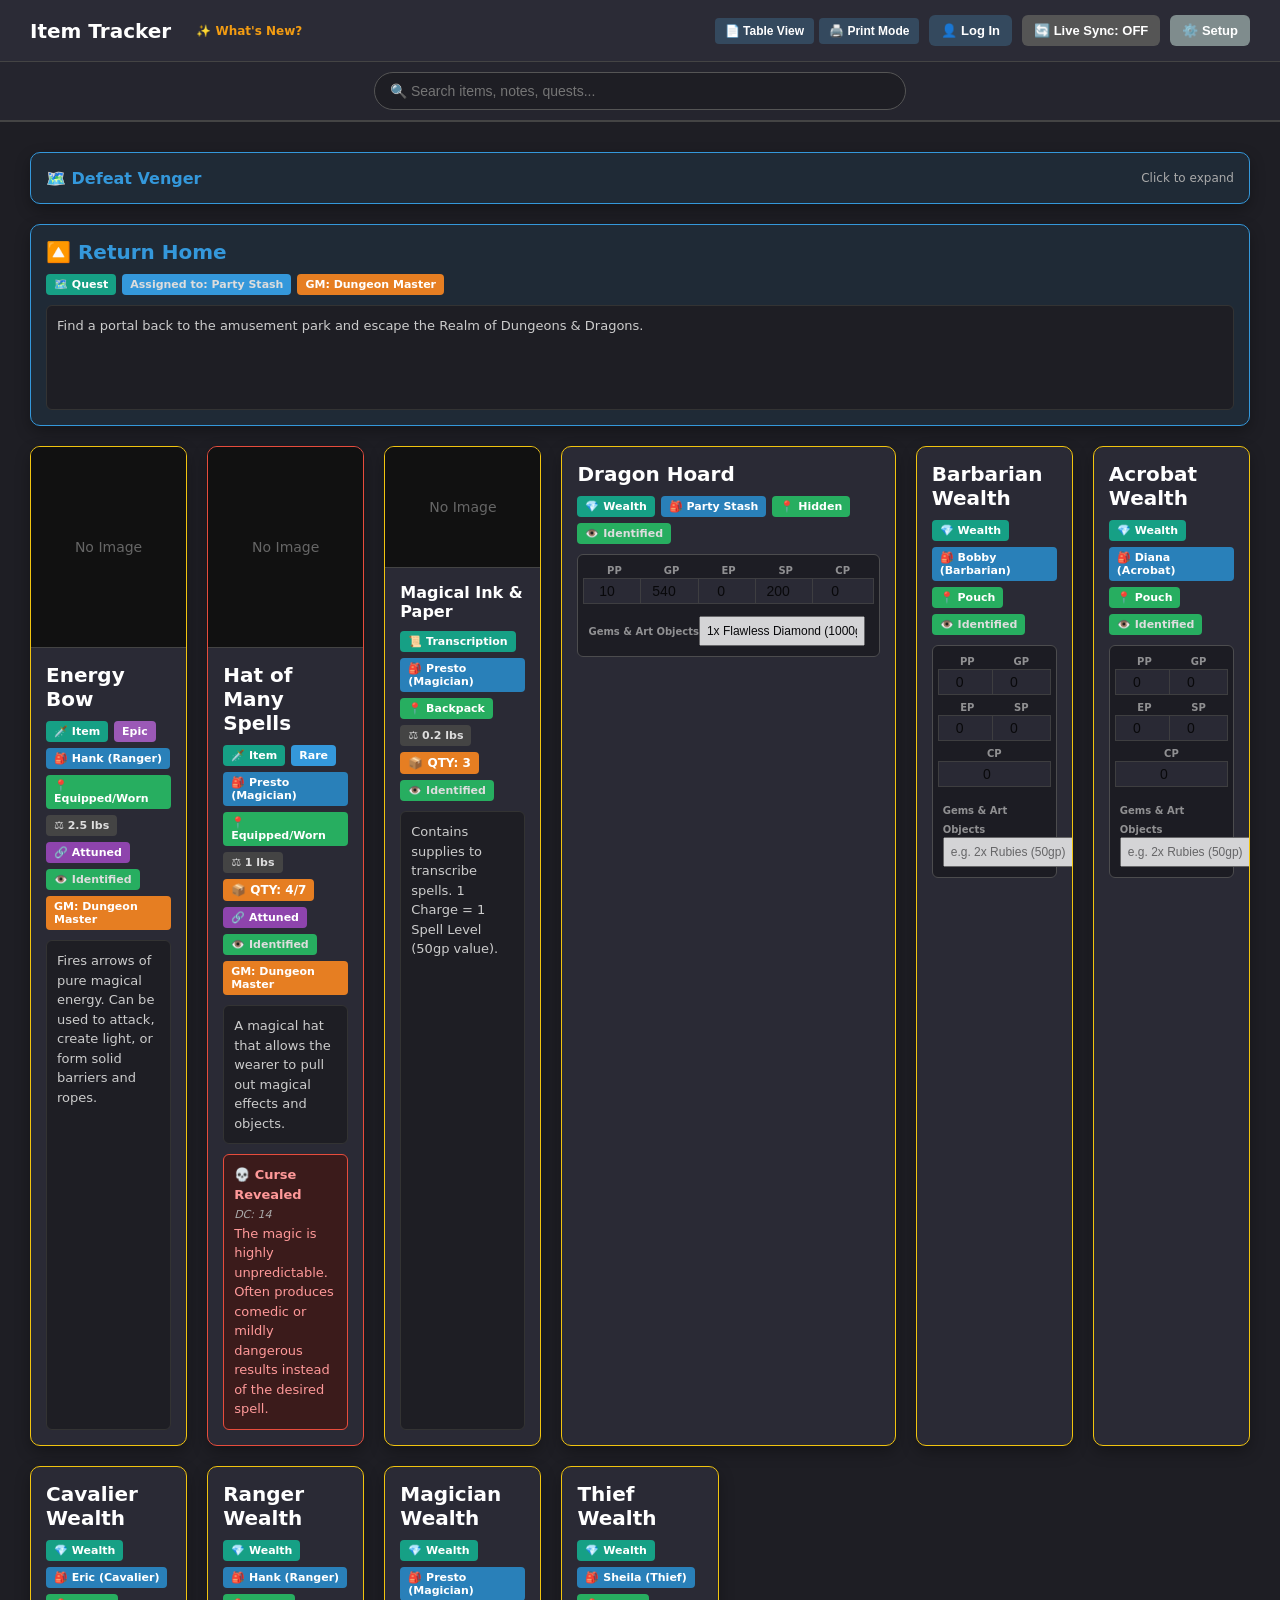
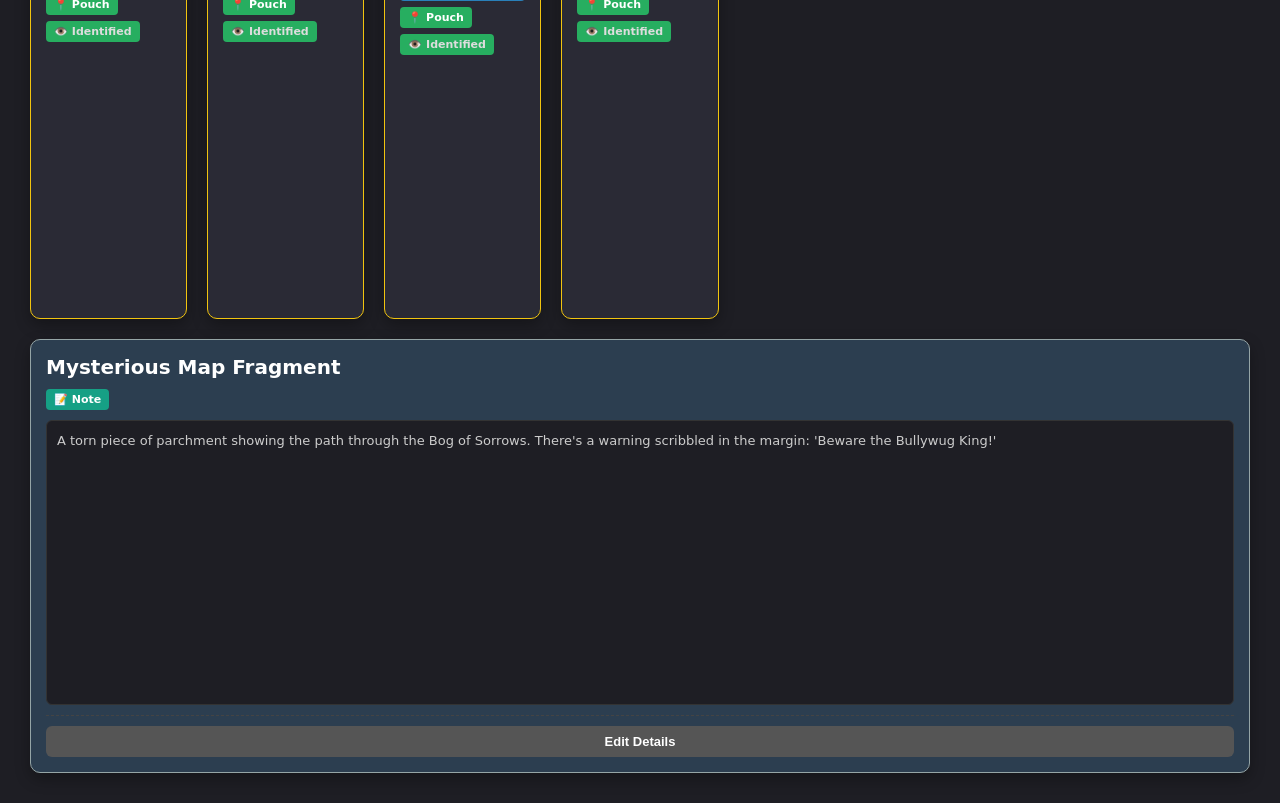
==== commit 8c9a4644: "Refactor grid layout and view toggle functionality Updated grid layout and view toggle buttons for i" ====
--- a/beta/index.html
+++ b/beta/index.html
@@ -125,8 +125,9 @@
 
         /* Main Grid */
         main.grid-view {
-            padding: 30px; display: grid; gap: 25px; flex-grow: 1;
-            grid-template-columns: repeat(auto-fill, minmax(320px, 1fr));
+            padding: 30px; display: grid; gap: 20px; flex-grow: 1;
+            /* Base column is now 150px. Standard=2 cols, Mini=1 col */
+            grid-template-columns: repeat(auto-fill, minmax(150px, 1fr));
             grid-auto-flow: dense;
             align-content: start;
         }
@@ -145,6 +146,28 @@
         .loot-card.cursed { border-color: #e74c3c; }
         .loot-card.type-note { border-color: #95a5a6; background: #2c3e50; }
         .loot-card.type-quest { border-color: #3498db; background: #1f2a36; }
+        
+        /* Print Selection Checkbox */
+        .print-checkbox {
+            position: absolute; top: 10px; left: 10px; z-index: 20; display: none;
+            width: 20px; height: 20px; cursor: pointer;
+        }
+        body.print-mode-active .print-checkbox { display: block; }
+        body.print-mode-active .loot-card { outline: 2px dashed #555; }
+        body.print-mode-active .loot-card:has(.print-checkbox:checked) { outline: 3px solid #2ecc71; box-shadow: 0 0 15px rgba(46, 204, 113, 0.5); }
+
+        /* Dynamic Card Sizes */
+        .card-standard { grid-column: span 2; }
+        .card-mini { grid-column: span 1; font-size: 0.85em; }
+        .card-mini .image-container { height: 120px; }
+        .card-mini .item-title { font-size: 16px; }
+
+        @media (min-width: 700px) {
+            .card-medium { grid-column: span 4; flex-direction: row; }
+            .card-medium .image-container { width: 40%; height: auto; border-right: 1px solid #444; border-bottom: none; }
+            .card-large { grid-column: span 4; grid-row: span 2; min-height: 600px; }
+            .card-large .image-container { height: 300px; }
+        }
         
         /* Print Selection Checkbox */
         .print-checkbox {
@@ -546,9 +569,8 @@
                 <div class="user-info" id="user-info-display" style="display: none;">Logged in as: <span id="display-user-name"></span></div>
                 
                 <div class="view-toggles">
-                    <button id="view-grid-btn" class="active" onclick="toggleViewMode('grid')">🗂️ Grid</button>
-                    <button id="view-table-btn" onclick="toggleViewMode('table')">📄 Table</button>
-                    <button id="view-print-btn" onclick="toggleViewMode('print')">🖨️ Print</button>
+                    <button id="view-toggle-btn" onclick="toggleLayout()">📄 Table View</button>
+                    <button id="view-print-btn" onclick="toggleViewMode('print')">🖨️ Print Mode</button>
                 </div>
 
                 <div class="dropdown" id="add-dropdown-container" style="display: none;">
@@ -853,10 +875,27 @@
         }
 
         // --- View Toggles ---
+// --- View Toggles ---
+        function toggleLayout() {
+            if (state.viewMode === 'grid') {
+                toggleViewMode('table');
+                document.getElementById('view-toggle-btn').innerText = '🗂️ Card View';
+            } else {
+                toggleViewMode('grid');
+                document.getElementById('view-toggle-btn').innerText = '📄 Table View';
+            }
+        }
+
         function toggleViewMode(mode) {
             state.viewMode = mode;
             document.querySelectorAll('.view-toggles button').forEach(b => b.classList.remove('active'));
-            document.getElementById(`view-${mode}-btn`).classList.add('active');
+            
+            // Only highlight the print button if we are in print mode, otherwise highlight the layout toggle
+            if (mode === 'print') {
+                document.getElementById('view-print-btn').classList.add('active');
+            } else {
+                document.getElementById('view-toggle-btn').classList.add('active');
+            }
             
             const main = document.getElementById('loot-grid');
             main.className = mode === 'table' ? 'table-view' : 'grid-view';
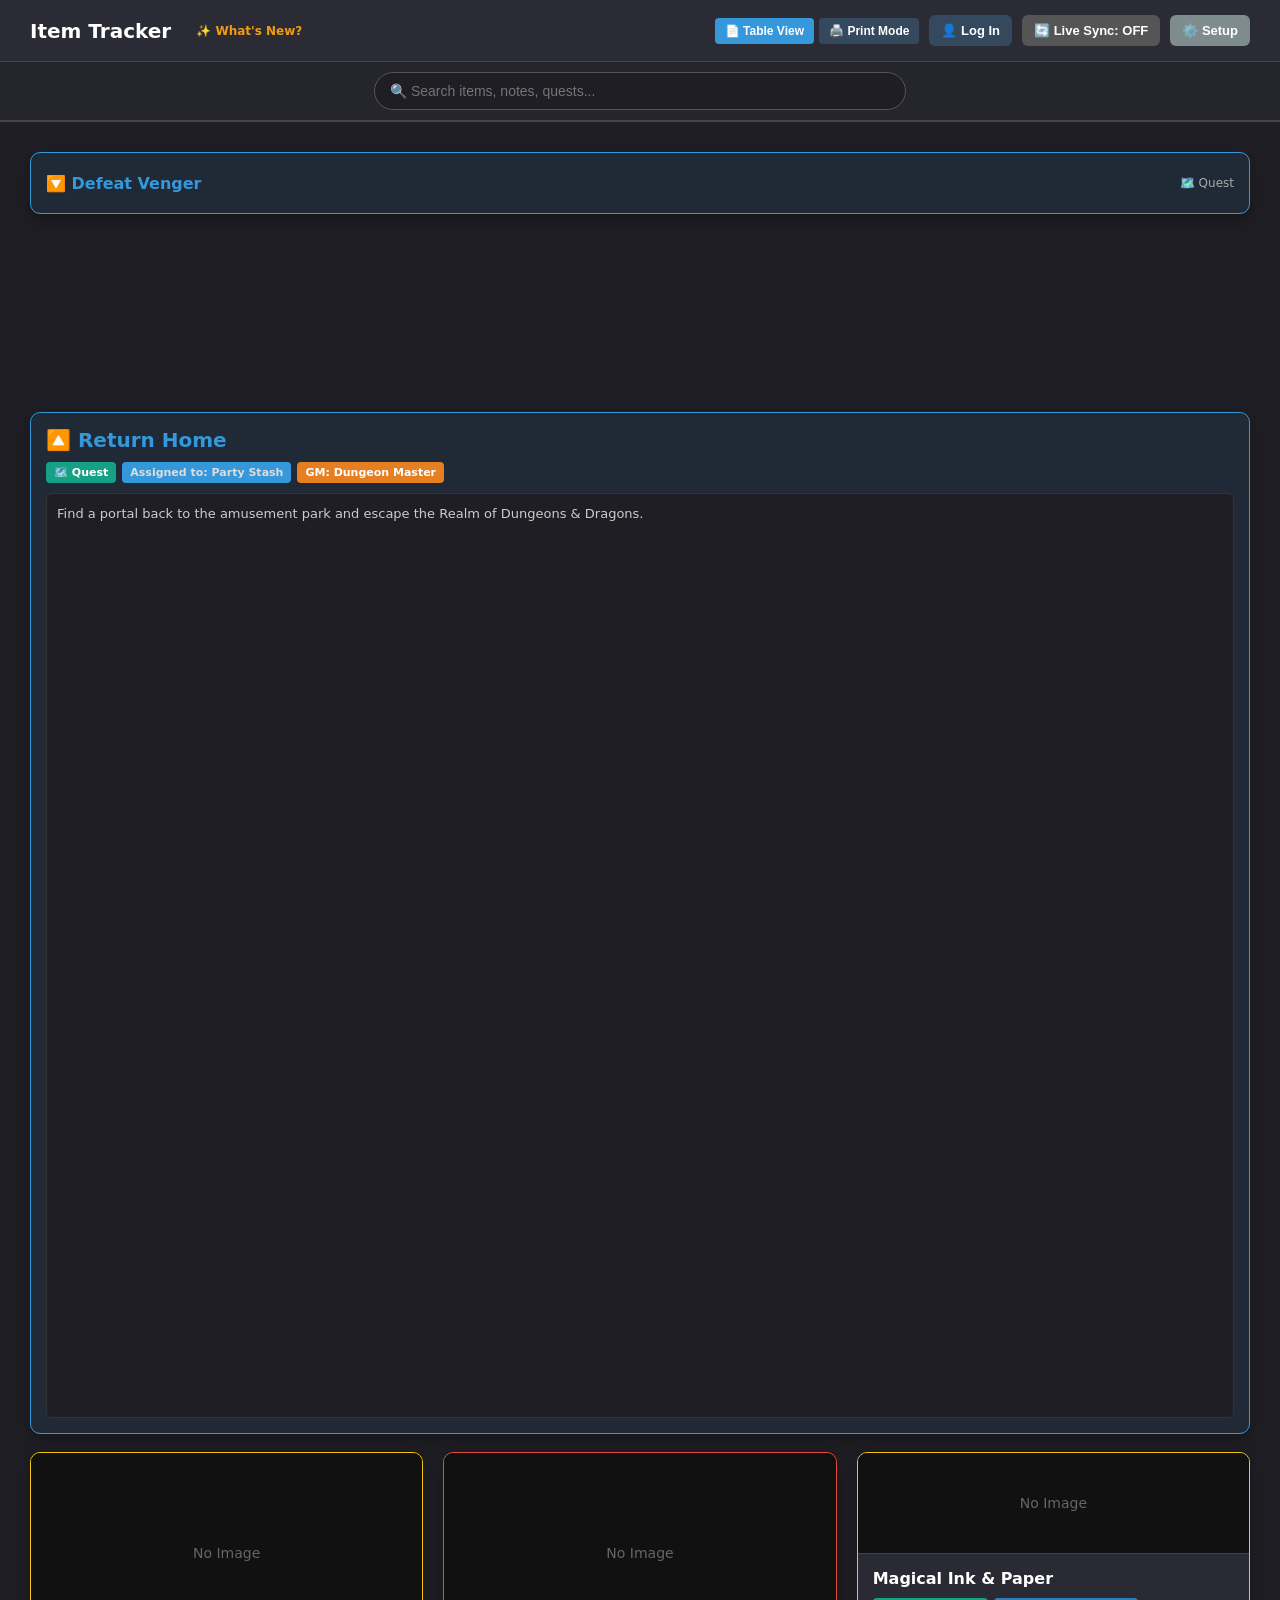
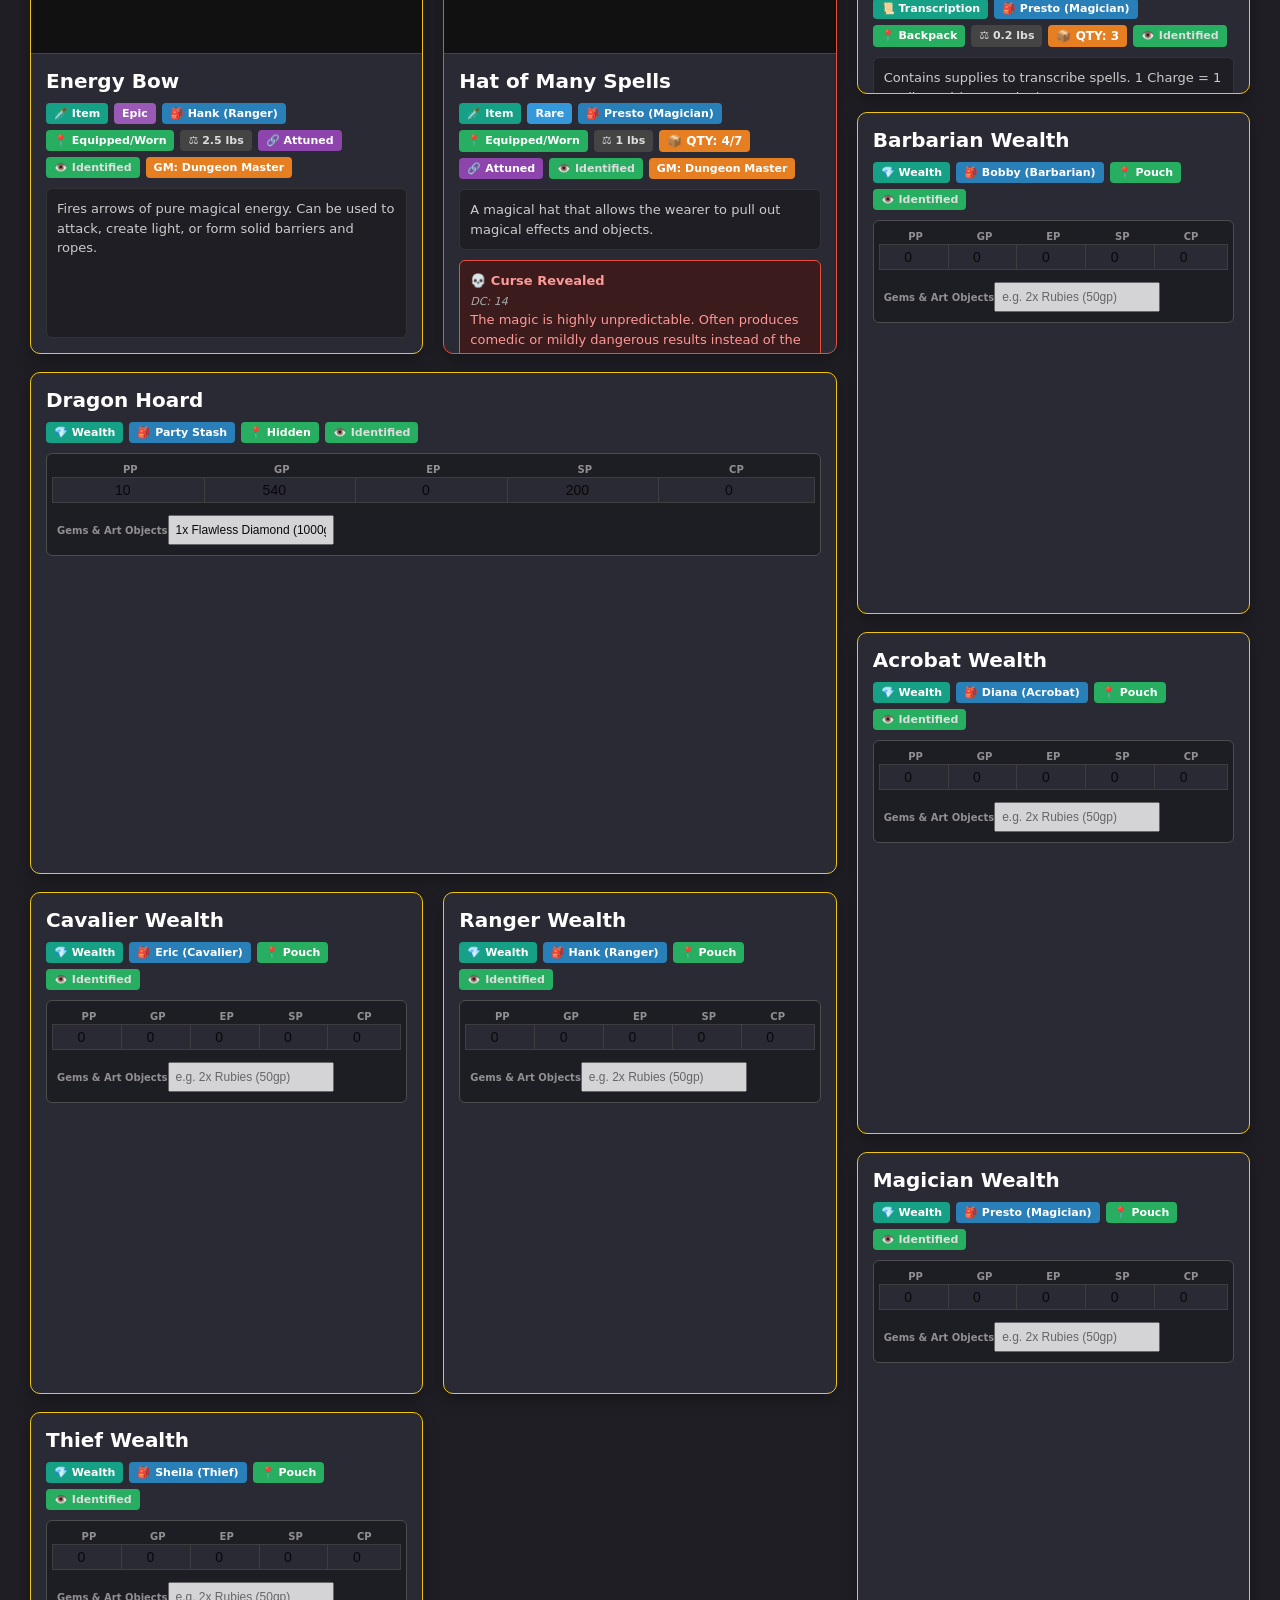
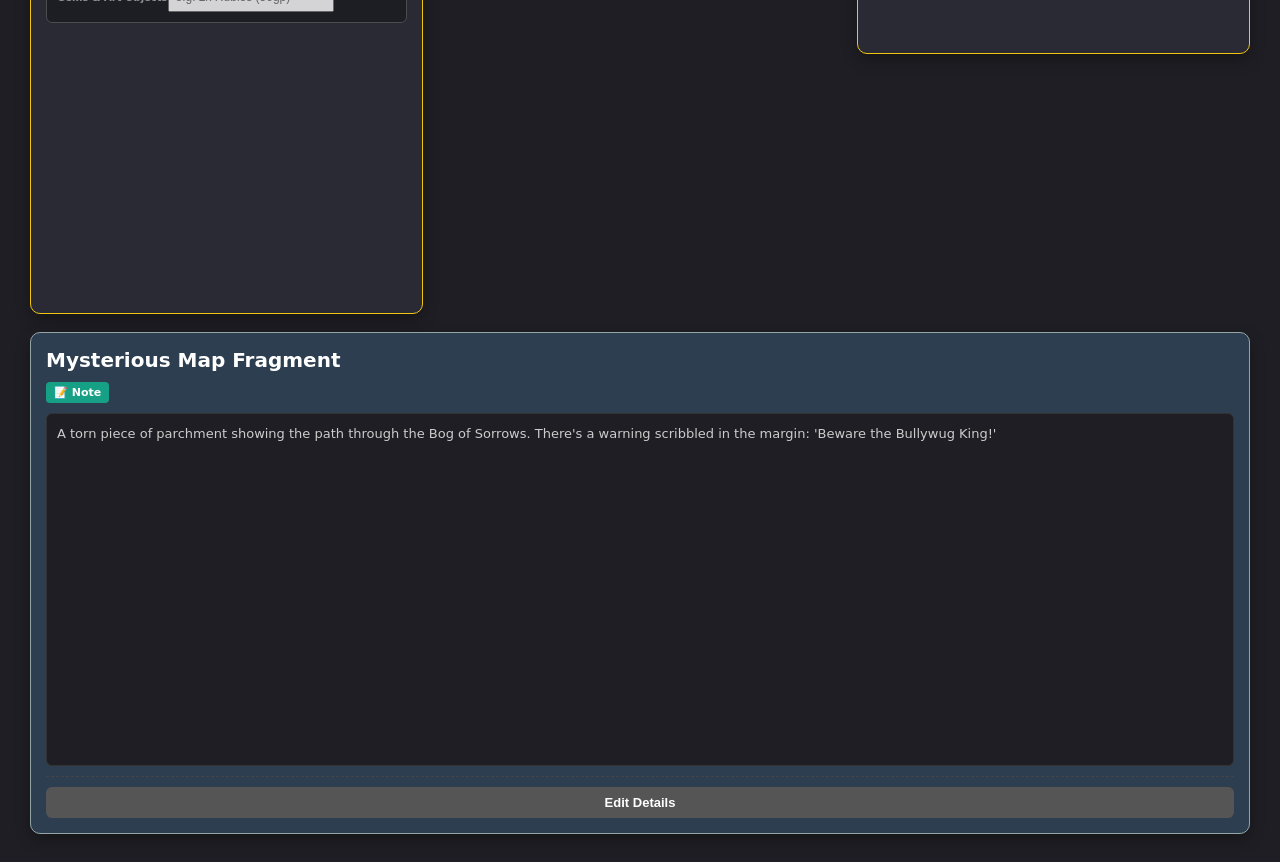
==== commit 62204796: "Refactor grid layout and card styling Updated grid layout and card sizes for better responsiveness. " ====
--- a/beta/index.html
+++ b/beta/index.html
@@ -123,12 +123,12 @@
         .dropdown-content a:hover { background-color: #34495e; }
         .dropdown-content a:last-child { border-bottom: none; }
 
-        /* Main Grid */
+        /* Main Grid (Vertical Stacking Setup) */
         main.grid-view {
             padding: 30px; display: grid; gap: 20px; flex-grow: 1;
-            /* Base column is now 150px. Standard=2 cols, Mini=1 col */
-            grid-template-columns: repeat(auto-fill, minmax(150px, 1fr));
-            grid-auto-flow: dense;
+            grid-template-columns: repeat(auto-fill, minmax(300px, 1fr));
+            grid-auto-rows: 240px; /* Base height for all calculations */
+            grid-auto-flow: row dense; /* Packs the mini cards into empty vertical slots */
             align-content: start;
         }
         
@@ -139,7 +139,7 @@
             background: #2a2a35; border-radius: 10px; overflow: hidden;
             box-shadow: 0 6px 15px rgba(0,0,0,0.3); border: 1px solid #444;
             display: flex; flex-direction: column; position: relative;
-            transition: outline 0.2s;
+            transition: outline 0.2s; height: 100%; /* Force grid fill */
         }
         .loot-card.phantom { opacity: 0.7; border: 1px dashed #555; }
         .loot-card.identified { border-color: #f1c40f; }
@@ -156,51 +156,28 @@
         body.print-mode-active .loot-card { outline: 2px dashed #555; }
         body.print-mode-active .loot-card:has(.print-checkbox:checked) { outline: 3px solid #2ecc71; box-shadow: 0 0 15px rgba(46, 204, 113, 0.5); }
 
-        /* Dynamic Card Sizes */
-        .card-standard { grid-column: span 2; }
-        .card-mini { grid-column: span 1; font-size: 0.85em; }
-        .card-mini .image-container { height: 120px; }
+        /* Dynamic Card Sizes (Spans) */
+        .card-standard { grid-column: span 1; grid-row: span 2; } /* 500px high */
+        .card-mini { grid-column: span 1; grid-row: span 1; font-size: 0.85em; } /* 240px high */
+        .card-mini .image-container { height: 100px; }
         .card-mini .item-title { font-size: 16px; }
 
         @media (min-width: 700px) {
-            .card-medium { grid-column: span 4; flex-direction: row; }
+            .card-medium { grid-column: span 2; grid-row: span 2; flex-direction: row; }
             .card-medium .image-container { width: 40%; height: auto; border-right: 1px solid #444; border-bottom: none; }
-            .card-large { grid-column: span 4; grid-row: span 2; min-height: 600px; }
+            .card-large { grid-column: span 2; grid-row: span 3; }
             .card-large .image-container { height: 300px; }
         }
         
-        /* Print Selection Checkbox */
-        .print-checkbox {
-            position: absolute; top: 10px; left: 10px; z-index: 20; display: none;
-            width: 20px; height: 20px; cursor: pointer;
-        }
-        body.print-mode-active .print-checkbox { display: block; }
-        body.print-mode-active .loot-card { outline: 2px dashed #555; }
-        body.print-mode-active .loot-card:has(.print-checkbox:checked) { outline: 3px solid #2ecc71; box-shadow: 0 0 15px rgba(46, 204, 113, 0.5); }
-
-        /* Dynamic Card Sizes */
-        .card-standard { grid-column: span 1; }
-        .card-mini { grid-column: span 1; font-size: 0.85em; }
-        .card-mini .image-container { height: 120px; }
-        .card-mini .item-title { font-size: 16px; }
-
-        @media (min-width: 700px) {
-            .card-medium { grid-column: span 2; flex-direction: row; }
-            .card-medium .image-container { width: 40%; height: auto; border-right: 1px solid #444; border-bottom: none; }
-            .card-large { grid-column: span 2; grid-row: span 2; min-height: 600px; }
-            .card-large .image-container { height: 300px; }
-        }
-        
-        .card-half-page { grid-column: 1 / -1; min-height: 48vh; flex-direction: row; }
+        .card-half-page { grid-column: 1 / -1; grid-row: span 2; flex-direction: row; }
         .card-half-page .image-container { width: 40%; height: auto; border-right: 1px solid #444; border-bottom: none; }
-        .card-full-page { grid-column: 1 / -1; min-height: 200px; height: fit-content; }
-        .card-full-page .image-container { height: 40vh; }
+        .card-full-page { grid-column: 1 / -1; grid-row: span 4; }
+        .card-full-page .image-container { height: 300px; }
         
         /* Collapsed Quest Card */
-        .card-collapsed { grid-column: 1 / -1; flex-direction: row; height: 50px; align-items: center; padding: 0 15px; cursor: pointer; min-height: auto;}
-        .card-collapsed .image-container, .card-collapsed .description-box, .card-collapsed .badges, .card-collapsed .card-actions { display: none; }
-        .card-collapsed .card-content { padding: 0; flex-direction: row; align-items: center; justify-content: space-between; width: 100%;}
-        .card-collapsed:hover { background: #34495e; }
+        .card-collapsed { grid-column: 1 / -1; grid-row: span 1; flex-direction: row; height: 60px; align-self: start; align-items: center; padding: 0 15px; }
+        .card-collapsed .image-container, .card-collapsed .description-box, .card-collapsed .badges, .card-collapsed .card-actions, .card-collapsed .wealth-inputs, .card-collapsed .consume-controls { display: none !important; }
+        .card-collapsed .card-content { padding: 0; flex-direction: row; align-items: center; justify-content: space-between; width: 100%; overflow-y: hidden; }
 
         @media (max-width: 699px) {
             .card-medium, .card-half-page { flex-direction: column; }
@@ -211,12 +188,15 @@
             width: 100%; height: 200px; background: #111; display: flex;
             justify-content: center; align-items: center; overflow: hidden;
             border-bottom: 1px solid #444; position: relative;
-            transition: height 0.3s ease;
+            transition: height 0.3s ease; flex-shrink: 0;
         }
         .image-container img { max-width: 100%; max-height: 100%; object-fit: contain; }
         .image-placeholder { color: #666; font-size: 14px; }
 
-        .card-content { padding: 15px; display: flex; flex-direction: column; gap: 10px; flex-grow: 1; position: relative;}
+        .card-content { padding: 15px; display: flex; flex-direction: column; gap: 10px; flex-grow: 1; position: relative; overflow-y: auto; }
+        .card-content::-webkit-scrollbar { width: 6px; }
+        .card-content::-webkit-scrollbar-thumb { background-color: #555; border-radius: 3px; }
+
         .item-title { font-size: 20px; font-weight: bold; margin: 0; color: #fff; }
         .true-name-reveal { font-size: 12px; color: #f1c40f; margin-top: -6px; font-style: italic; }
 
@@ -244,20 +224,20 @@
         }
         .curse-box {
             background: #3b1b1b; padding: 10px; border-radius: 6px;
-            font-size: 13px; line-height: 1.5; color: #ff9999; border: 1px solid #e74c3c; white-space: pre-wrap;
+            font-size: 13px; line-height: 1.5; color: #ff9999; border: 1px solid #e74c3c; flex-shrink: 0; white-space: pre-wrap;
         }
         .curse-box.hidden { border-style: dashed; border-color: #e67e22; color: #f39c12; background: #2a2015; }
         .hidden-text { color: #777; font-style: italic; text-align: center; padding: 10px 0; }
 
         /* Wealth Inputs */
-        .wealth-inputs { display: flex; gap: 5px; flex-wrap: wrap; background: #1a1a20; padding: 10px; border-radius: 6px; border: 1px solid #555; margin-bottom: 5px;}
+        .wealth-inputs { display: flex; gap: 5px; flex-wrap: wrap; background: #1a1a20; padding: 10px; border-radius: 6px; border: 1px solid #555; margin-bottom: 5px; flex-shrink: 0;}
         .wealth-field { display: flex; flex-direction: column; align-items: center; flex: 1; min-width: 40px; }
         .wealth-field label { font-size: 10px; font-weight: bold; color: #aaa; }
         .wealth-field input { width: 100%; padding: 4px; text-align: center; font-size: 14px; margin: 2px 0; background: #2a2a35; border: 1px solid #444;}
 
         /* Consumable Controls */
         .consume-controls {
-            display: flex; align-items: center; justify-content: center; gap: 10px;
+            display: flex; align-items: center; justify-content: center; gap: 10px; flex-shrink: 0;
             background: #1a1a20; padding: 8px; border-radius: 6px; border: 1px solid #555; margin-bottom: 5px;
         }
         .qty-btn { background: #555; width: 30px; height: 30px; border-radius: 50%; font-size: 18px; line-height: 1; display:flex; align-items:center; justify-content:center;}
@@ -275,7 +255,7 @@
         .form-row > div { flex: 1; }
         .checkbox-group { display: flex; align-items: center; gap: 8px; font-size: 13px; color: #ddd;}
         .card-actions { 
-            display: flex; justify-content: space-between; align-items: center;
+            display: flex; justify-content: space-between; align-items: center; flex-shrink: 0;
             padding-top: 10px; border-top: 1px dashed #444; margin-top: auto; gap: 10px; flex-wrap: wrap;
         }
 
@@ -311,18 +291,18 @@
                 page-break-inside: avoid; break-inside: avoid;
                 background: white !important; border: 1px solid #000 !important; box-shadow: none !important; color: black !important;
                 margin-bottom: 0 !important; outline: none !important;
-                overflow: hidden; box-sizing: border-box;
+                overflow: hidden; box-sizing: border-box; height: auto !important;
             }
             .loot-card:has(.print-checkbox:checked) { display: flex; flex-direction: column; }
             
             /* Sized for physical card sleeves (2.5 x 3.5 inches) */
-            .card-standard { width: 63mm; height: 88mm; }
-            .card-mini { width: 44mm; height: 63mm; }
-            .card-medium { width: 126mm; height: 88mm; }
-            .card-large { width: 126mm; height: 176mm; }
-            .card-half-page, .card-full-page { width: 100%; height: auto; }
-            
-            .card-content { padding: 4mm !important; gap: 2mm !important; flex-grow: 1; }
+            .card-standard { width: 63mm; height: 88mm !important; }
+            .card-mini { width: 44mm; height: 63mm !important; }
+            .card-medium { width: 126mm; height: 88mm !important; }
+            .card-large { width: 126mm; height: 176mm !important; }
+            .card-half-page, .card-full-page { width: 100%; height: auto !important; }
+            
+            .card-content { padding: 4mm !important; gap: 2mm !important; flex-grow: 1; overflow-y: hidden; }
             .item-title { font-size: 11pt !important; margin: 0; line-height: 1.1; color: black !important; }
             .true-name-reveal { font-size: 8pt !important; color: #333 !important; }
             
@@ -569,7 +549,7 @@
                 <div class="user-info" id="user-info-display" style="display: none;">Logged in as: <span id="display-user-name"></span></div>
                 
                 <div class="view-toggles">
-                    <button id="view-toggle-btn" onclick="toggleLayout()">📄 Table View</button>
+                    <button id="view-toggle-btn" class="active" onclick="toggleLayout()">📄 Table View</button>
                     <button id="view-print-btn" onclick="toggleViewMode('print')">🖨️ Print Mode</button>
                 </div>
 
@@ -875,27 +855,21 @@
         }
 
         // --- View Toggles ---
-// --- View Toggles ---
         function toggleLayout() {
-            if (state.viewMode === 'grid') {
-                toggleViewMode('table');
-                document.getElementById('view-toggle-btn').innerText = '🗂️ Card View';
-            } else {
-                toggleViewMode('grid');
-                document.getElementById('view-toggle-btn').innerText = '📄 Table View';
-            }
+            if (state.viewMode === 'grid') { toggleViewMode('table'); } else { toggleViewMode('grid'); }
         }
 
         function toggleViewMode(mode) {
             state.viewMode = mode;
-            document.querySelectorAll('.view-toggles button').forEach(b => b.classList.remove('active'));
-            
-            // Only highlight the print button if we are in print mode, otherwise highlight the layout toggle
-            if (mode === 'print') {
-                document.getElementById('view-print-btn').classList.add('active');
-            } else {
-                document.getElementById('view-toggle-btn').classList.add('active');
-            }
+            
+            const toggleBtn = document.getElementById('view-toggle-btn');
+            const printBtn = document.getElementById('view-print-btn');
+            
+            if (toggleBtn) {
+                toggleBtn.innerHTML = state.viewMode === 'table' ? '🗂️ Card View' : '📄 Table View';
+                if (mode !== 'print') { toggleBtn.classList.add('active'); printBtn.classList.remove('active'); }
+            }
+            if (mode === 'print') { printBtn.classList.add('active'); toggleBtn.classList.remove('active'); }
             
             const main = document.getElementById('loot-grid');
             main.className = mode === 'table' ? 'table-view' : 'grid-view';
@@ -1125,7 +1099,13 @@
             }
         }
 
+        // Action Helpers
         function toggleProp(id, prop) { updateItem(id, prop, !state.items.find(i => String(i.id) === String(id))?.[prop]); }
+        function toggleIdentified(id) { toggleProp(id, 'isIdentified'); }
+        function toggleCurse(id) { toggleProp(id, 'isCurseRevealed'); }
+        function takeItem(id) { updateItem(id, 'owner', state.currentUser.name); }
+        function returnItem(id) { updateItem(id, 'owner', 'Party Stash'); updateItem(id, 'isEquipped', false); }
+
         function changeQty(id, amt) {
             const item = state.items.find(i => String(i.id) === String(id));
             if (item) updateItem(id, 'quantity', Math.max(0, (item.quantity || 0) + amt));
@@ -1235,7 +1215,7 @@
                 ['logout-btn-header', 'user-info-display', 'add-dropdown-container', 'switch-mode-btn', 'dm-toolbar'].forEach(id => document.getElementById(id).style.display = 'none');
             }
 
-            // Ensure every player has a Treasure card (Runs for Demo & Cloud)
+            // Ensure every player has a Treasure card
             if (state.players.length > 0) {
                 state.players.forEach(p => {
                     if (p.character === 'DM' || p.name === 'Party Stash') return;
@@ -1327,9 +1307,9 @@
             if (item.cardType === 'Quest' && item.isCollapsed) {
                 card.className = `loot-card card-collapsed type-quest`;
                 card.innerHTML = `
-                    <div class="card-content" onclick="toggleProp('${item.id}', 'isCollapsed')">
-                        <span style="font-weight:bold; color:#3498db;">🗺️ ${item.apparentName}</span>
-                        <span style="font-size:12px; color:#aaa;">Click to expand</span>
+                    <div class="card-content" onclick="toggleProp('${item.id}', 'isCollapsed')" title="Click to expand">
+                        <span style="font-weight:bold; color:#3498db; display: flex; align-items: center; gap: 8px;">🔽 ${item.apparentName}</span>
+                        <span style="font-size:12px; color:#aaa;">🗺️ Quest</span>
                     </div>
                     ${createEditForm(item)}
                 `;
@@ -1352,7 +1332,7 @@
                 descHtml = (getDisplayText(item.description, item.secretKeeper, false) || item.description || "").replace(/\n/g, '<br>');
             } else { descHtml = "<div class='hidden-text'>Properties unknown until identified.</div>"; }
 
-            let titleHtml = `<h3 class="item-title" ${item.cardType === 'Quest' ? `onclick="toggleProp('${item.id}', 'isCollapsed')" style="cursor:pointer; color:#3498db;" title="Click to collapse"` : ''}>${item.cardType === 'Quest' ? '🔼 ' : ''}${titleToShow}</h3>`;
+            let titleHtml = `<h3 class="item-title" ${item.cardType === 'Quest' ? `onclick="toggleProp('${item.id}', 'isCollapsed')" style="cursor:pointer; color:#3498db; display: flex; align-items: center; gap: 8px;" title="Click to collapse"` : ''}>${item.cardType === 'Quest' ? '🔼 ' : ''}${titleToShow}</h3>`;
 
             // Dynamic "Yourself" vs "Others" override for Treasure Cards
             if (item.cardType === 'Treasure' && titleToShow && (titleToShow === "Personal Wealth" || titleToShow.includes("Wealth"))) {
@@ -1435,18 +1415,18 @@
             let playerActionsHtml = "";
             if (state.currentUser && !state.isDmMode && item.cardType === 'Item') {
                 if (item.owner === "Party Stash") {
-                    playerActionsHtml = `<button onclick="updateItem('${item.id}', 'owner', state.currentUser.name)" style="background: #27ae60; width: 100%;">🎒 Take Item</button>`;
+                    playerActionsHtml = `<button onclick="takeItem('${item.id}')" style="background: #27ae60; width: 100%;">🎒 Take Item</button>`;
                 } else if (item.owner === state.currentUser.name) {
                     if (item.requiresAttunement) playerActionsHtml += `<button onclick="toggleProp('${item.id}', 'isAttuned')" style="background: ${item.isAttuned ? '#8e44ad' : '#9b59b6'}; flex:1;">${item.isAttuned ? '🔗 Break Attunement' : '🔗 Attune'}</button>`;
-                    playerActionsHtml += `<button onclick="updateItem('${item.id}', 'owner', 'Party Stash'); updateItem('${item.id}', 'isEquipped', false);" style="background: #e67e22; flex:1;">📦 Return to Stash</button>`;
+                    playerActionsHtml += `<button onclick="returnItem('${item.id}')" style="background: #e67e22; flex:1;">📦 Return to Stash</button>`;
                 }
             }
 
             let dmActionsHtml = "";
             if (state.isDmMode) {
                 if (item.cardType !== 'Quest' && item.cardType !== 'Note' && item.cardType !== 'Treasure') {
-                    dmActionsHtml = `<button onclick="toggleProp('${item.id}', 'isIdentified')" style="background: ${item.isIdentified ? '#f39c12' : '#2ecc71'}; flex: 1;" ${!isKeeper ? 'disabled' : ''}>${item.isIdentified ? 'Mark Unidentified' : 'Mark Identified'}</button>`;
-                    if (hasCurse) dmActionsHtml += `<button onclick="toggleProp('${item.id}', 'isCurseRevealed')" style="background: ${item.isCurseRevealed ? '#c0392b' : '#34495e'}; flex: 1;" ${!isKeeper ? 'disabled' : ''}>${item.isCurseRevealed ? 'Hide Curse' : 'Reveal Curse'}</button>`;
+                    dmActionsHtml = `<button onclick="toggleIdentified('${item.id}')" style="background: ${item.isIdentified ? '#f39c12' : '#2ecc71'}; flex: 1;" ${!isKeeper ? 'disabled' : ''}>${item.isIdentified ? 'Mark Unidentified' : 'Mark Identified'}</button>`;
+                    if (hasCurse) dmActionsHtml += `<button onclick="toggleCurse('${item.id}')" style="background: ${item.isCurseRevealed ? '#c0392b' : '#34495e'}; flex: 1;" ${!isKeeper ? 'disabled' : ''}>${item.isCurseRevealed ? 'Hide Curse' : 'Reveal Curse'}</button>`;
                 }
                 dmActionsHtml += `<button onclick="toggleEdit('${item.id}')" style="flex: 1;">Edit ${item.cardType}</button>`;
             } else if (item.owner === state.currentUser?.name || item.cardType === 'Note') {
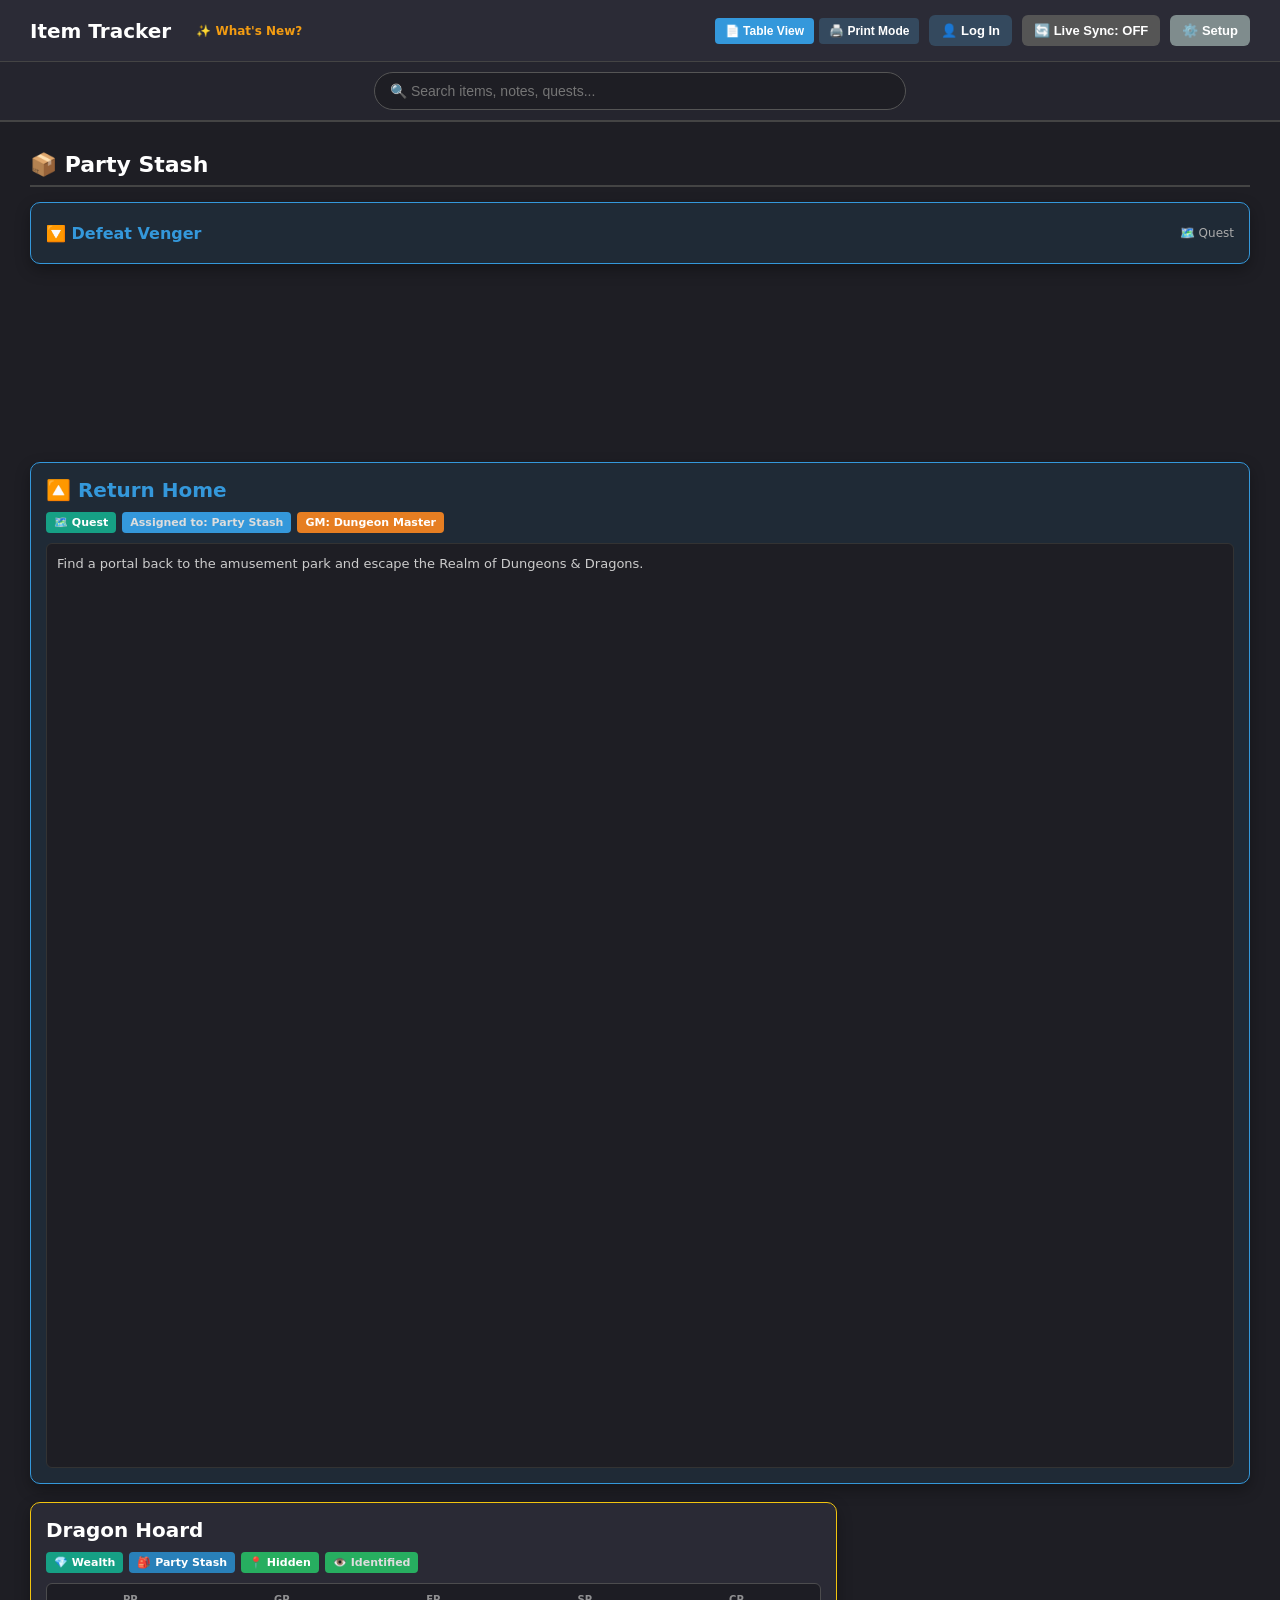
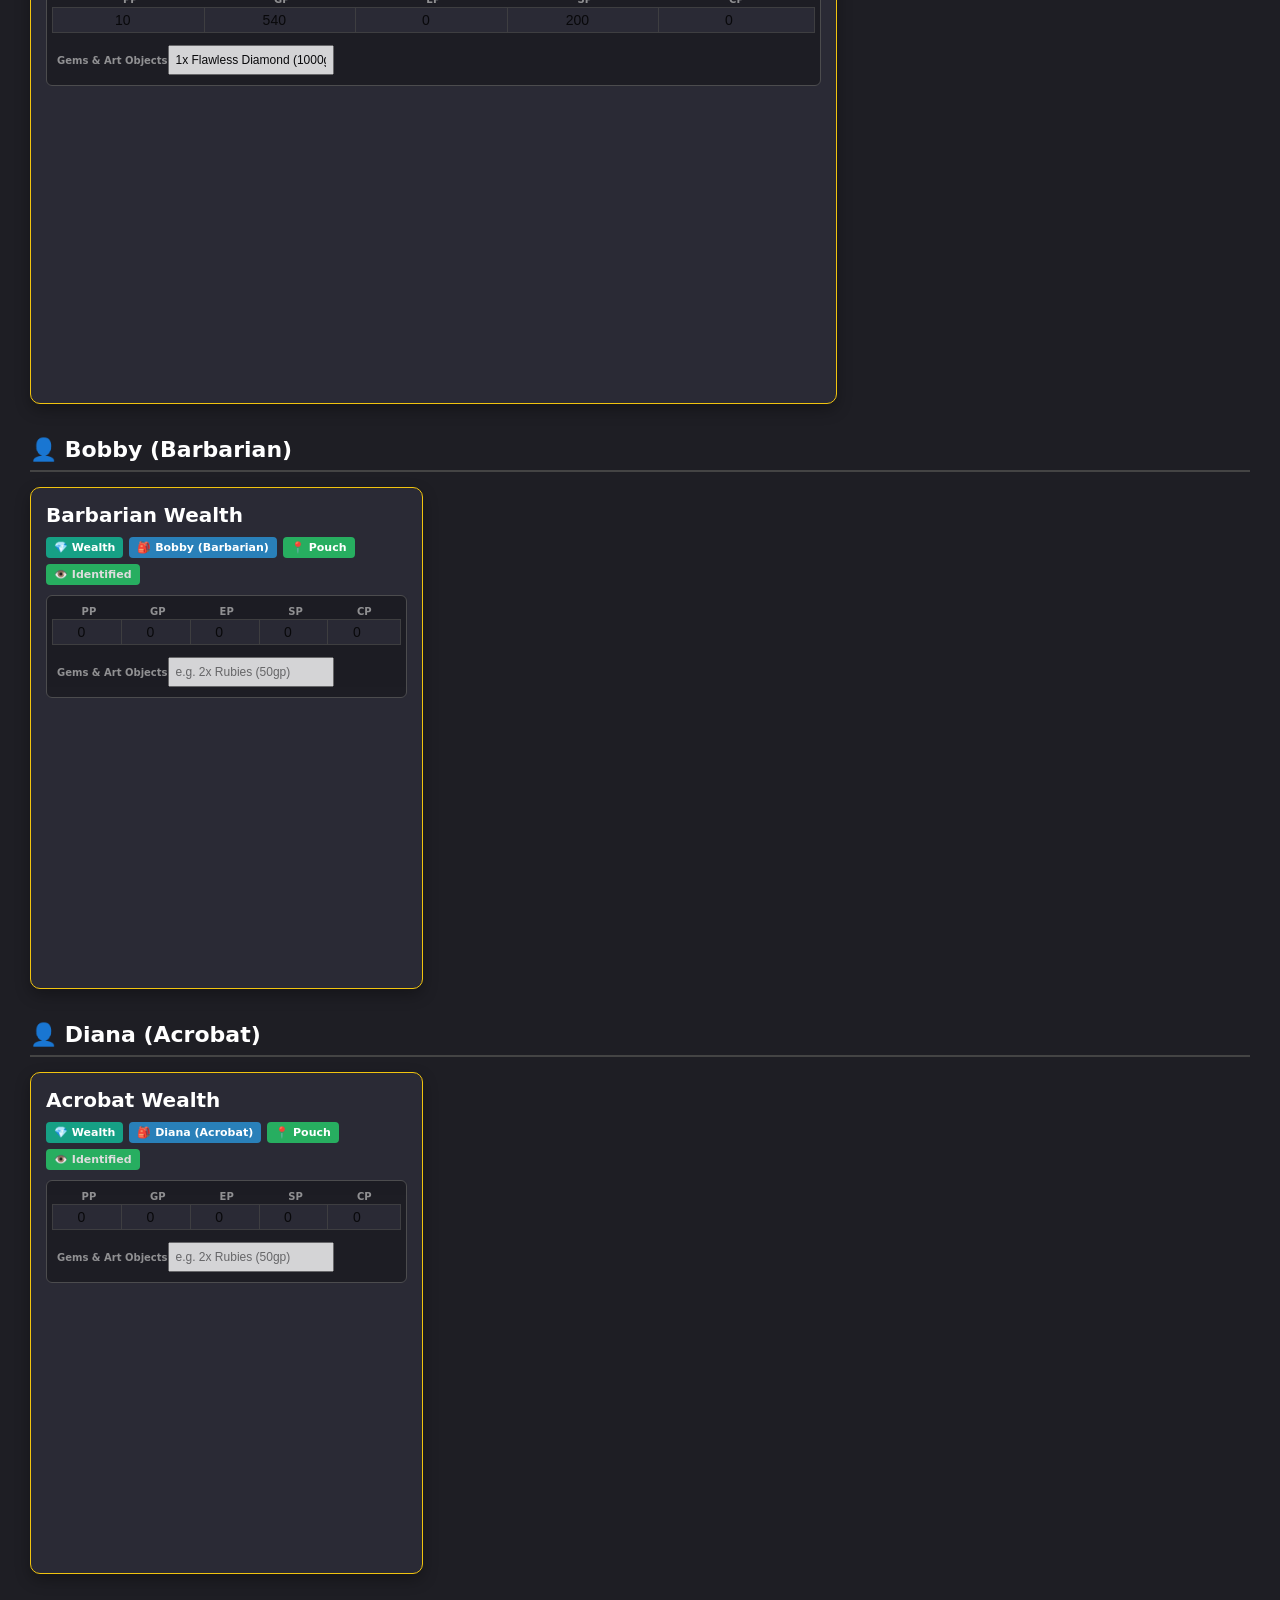
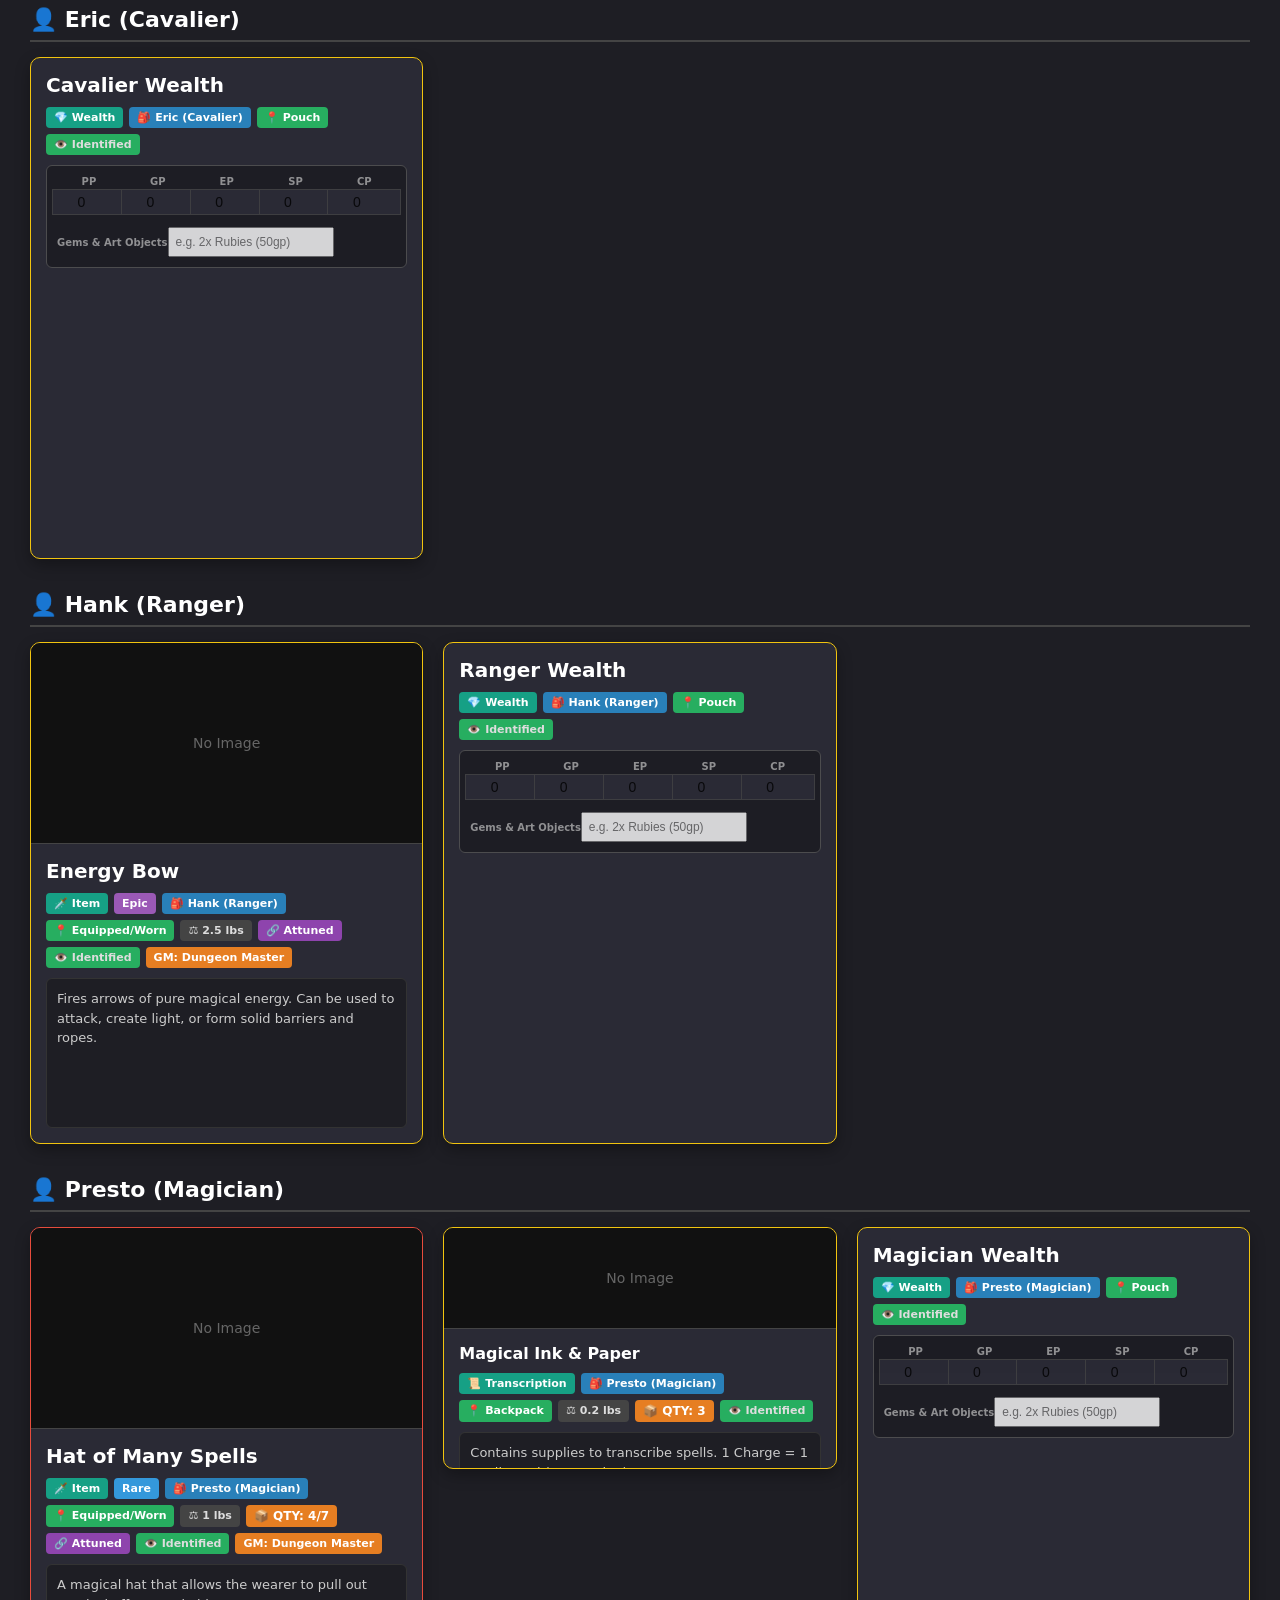
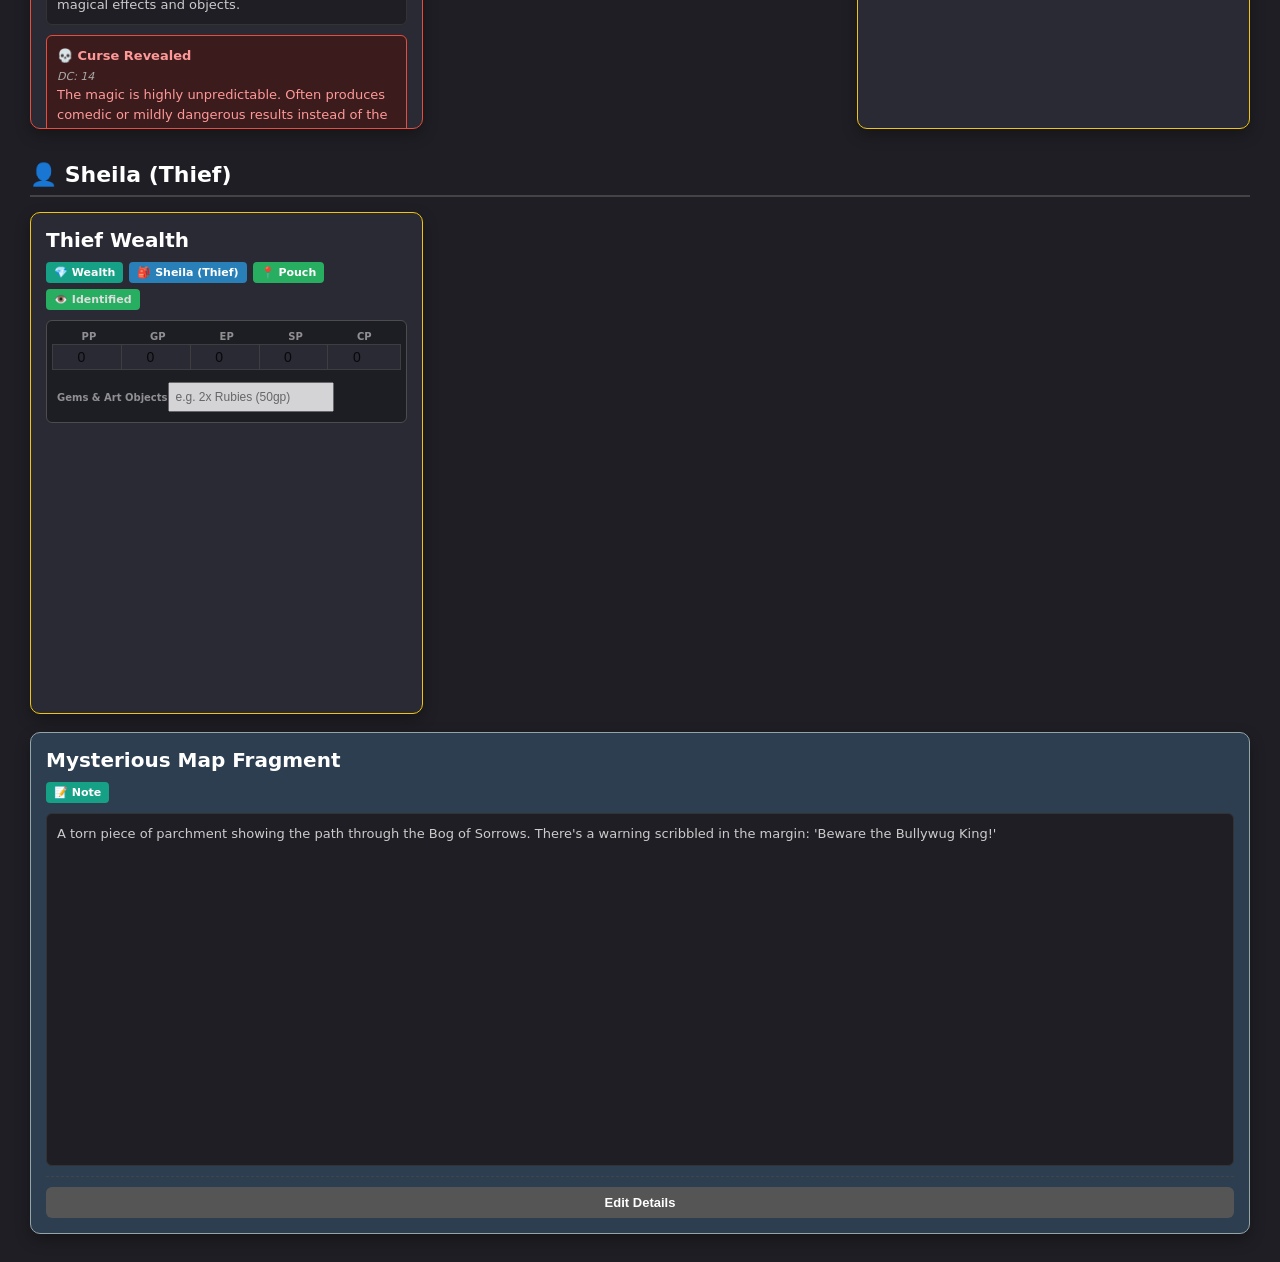
==== commit 70291c2a: "Refactor main grid layout and inventory grouping Updated main grid layout to use flexbox and added s" ====
--- a/beta/index.html
+++ b/beta/index.html
@@ -123,9 +123,22 @@
         .dropdown-content a:hover { background-color: #34495e; }
         .dropdown-content a:last-child { border-bottom: none; }
 
-        /* Main Grid (Vertical Stacking Setup) */
+        /* Main Grid (Vertical Stacking & Sectioned Setup) */
         main.grid-view {
-            padding: 30px; display: grid; gap: 20px; flex-grow: 1;
+            padding: 30px; display: flex; flex-direction: column; gap: 35px; flex-grow: 1;
+        }
+        
+        .inventory-group {
+            display: flex; flex-direction: column; gap: 15px;
+        }
+        
+        .group-header {
+            font-size: 22px; font-weight: bold; color: #fff; border-bottom: 2px solid #444; 
+            padding-bottom: 8px; margin: 0; display: flex; align-items: center; gap: 10px;
+        }
+        
+        .inventory-grid {
+            display: grid; gap: 20px;
             grid-template-columns: repeat(auto-fill, minmax(300px, 1fr));
             grid-auto-rows: 240px; /* Base height for all calculations */
             grid-auto-flow: row dense; /* Packs the mini cards into empty vertical slots */
@@ -273,7 +286,8 @@
 
         /* Responsive Mobile Layout */
         @media (max-width: 600px) {
-            main.grid-view { padding: 15px; gap: 15px; grid-template-columns: 1fr; }
+            main.grid-view { padding: 15px; gap: 20px; }
+            .inventory-grid { grid-template-columns: 1fr; }
             header { padding: 10px 15px; flex-direction: column; align-items: stretch; gap: 10px; }
             .header-controls { justify-content: space-between; }
             .github-links { display: none !important; } 
@@ -285,7 +299,13 @@
             body { background: white !important; color: black !important; }
             header, .dm-toolbar, .search-bar-container, .modal-overlay, #toast-notification { display: none !important; }
             
-            main.grid-view { display: flex !important; flex-wrap: wrap; gap: 5mm; padding: 0; justify-content: flex-start; }
+            main.grid-view { display: block !important; padding: 0; gap: 0; }
+            
+            .inventory-group { display: block; margin-bottom: 10mm; }
+            .group-header { font-size: 16pt !important; color: black !important; border-bottom: 2px solid #000; padding-bottom: 2mm; margin-bottom: 4mm; margin-top: 0; page-break-after: avoid; }
+            
+            .inventory-grid { display: flex !important; flex-wrap: wrap; gap: 5mm; justify-content: flex-start; }
+            
             .loot-card { 
                 display: none; 
                 page-break-inside: avoid; break-inside: avoid;
@@ -593,7 +613,6 @@
     </div>
 
     <script>
-        const GITHUB_REPO = "YOUR_USERNAME/YOUR_REPO"; 
         const CAMPAIGN_KEY = "SecretDragonHoard2026"; 
         const REQUIRED_BACKEND_VERSION = "2.0";
 
@@ -690,7 +709,7 @@
 
         function openModal(id) { document.getElementById(id).style.display = 'flex'; }
         function closeModal(id) { document.getElementById(id).style.display = 'none'; }
-        function getPlayerDisplayName(p) { return p ? (p.character ? `${p.name} (${p.character})` : p.name) : "Party Stash"; }
+        function getPlayerDisplayName(p) { return p ? (p.character ? `${p.name} (${p.character})` : p.name) : null; }
         function parseWeight(str, qty) { const n = parseFloat(String(str).replace(/[^\d.]/g, '')); return isNaN(n) ? 0 : n * (qty || 1); }
         function parseWealth(data) {
             if (!data) return {};
@@ -1263,7 +1282,51 @@
 
         function renderGrid(container, items) {
             container.innerHTML = '';
-            items.forEach(item => container.appendChild(createCardElement(item)));
+            
+            // Group items by owner
+            let groups = {};
+            items.forEach(item => {
+                let owner = item.owner || "Unknown";
+                if (!groups[owner]) groups[owner] = [];
+                groups[owner].push(item);
+            });
+
+            // Specific display order: Current User -> Party Stash -> DM Stash -> Everyone Else (alphabetically)
+            let order = [];
+            if (state.currentUser && groups[state.currentUser.name]) order.push(state.currentUser.name);
+            if (groups["Party Stash"]) order.push("Party Stash");
+            if (groups["DM Stash"]) order.push("DM Stash");
+            
+            Object.keys(groups).sort().forEach(owner => {
+                if (!order.includes(owner)) order.push(owner);
+            });
+
+            order.forEach(owner => {
+                let groupDiv = document.createElement('div');
+                groupDiv.className = 'inventory-group';
+                
+                let header = document.createElement('h2');
+                header.className = 'group-header';
+                let ownerObj = state.players.find(p => p.name === owner);
+                let displayName = owner === "Party Stash" || owner === "DM Stash" ? owner : (ownerObj && ownerObj.character ? `${ownerObj.name} (${ownerObj.character})` : owner);
+                
+                if (state.currentUser && owner === state.currentUser.name) {
+                    header.innerHTML = `🎒 My Inventory`;
+                } else if (owner === "Party Stash") {
+                    header.innerHTML = `📦 Party Stash`;
+                } else {
+                    header.innerHTML = `👤 ${displayName}`;
+                }
+                
+                let gridDiv = document.createElement('div');
+                gridDiv.className = 'inventory-grid';
+                
+                groups[owner].forEach(item => gridDiv.appendChild(createCardElement(item)));
+                
+                groupDiv.appendChild(header);
+                groupDiv.appendChild(gridDiv);
+                container.appendChild(groupDiv);
+            });
         }
 
         function renderTable(container, items) {
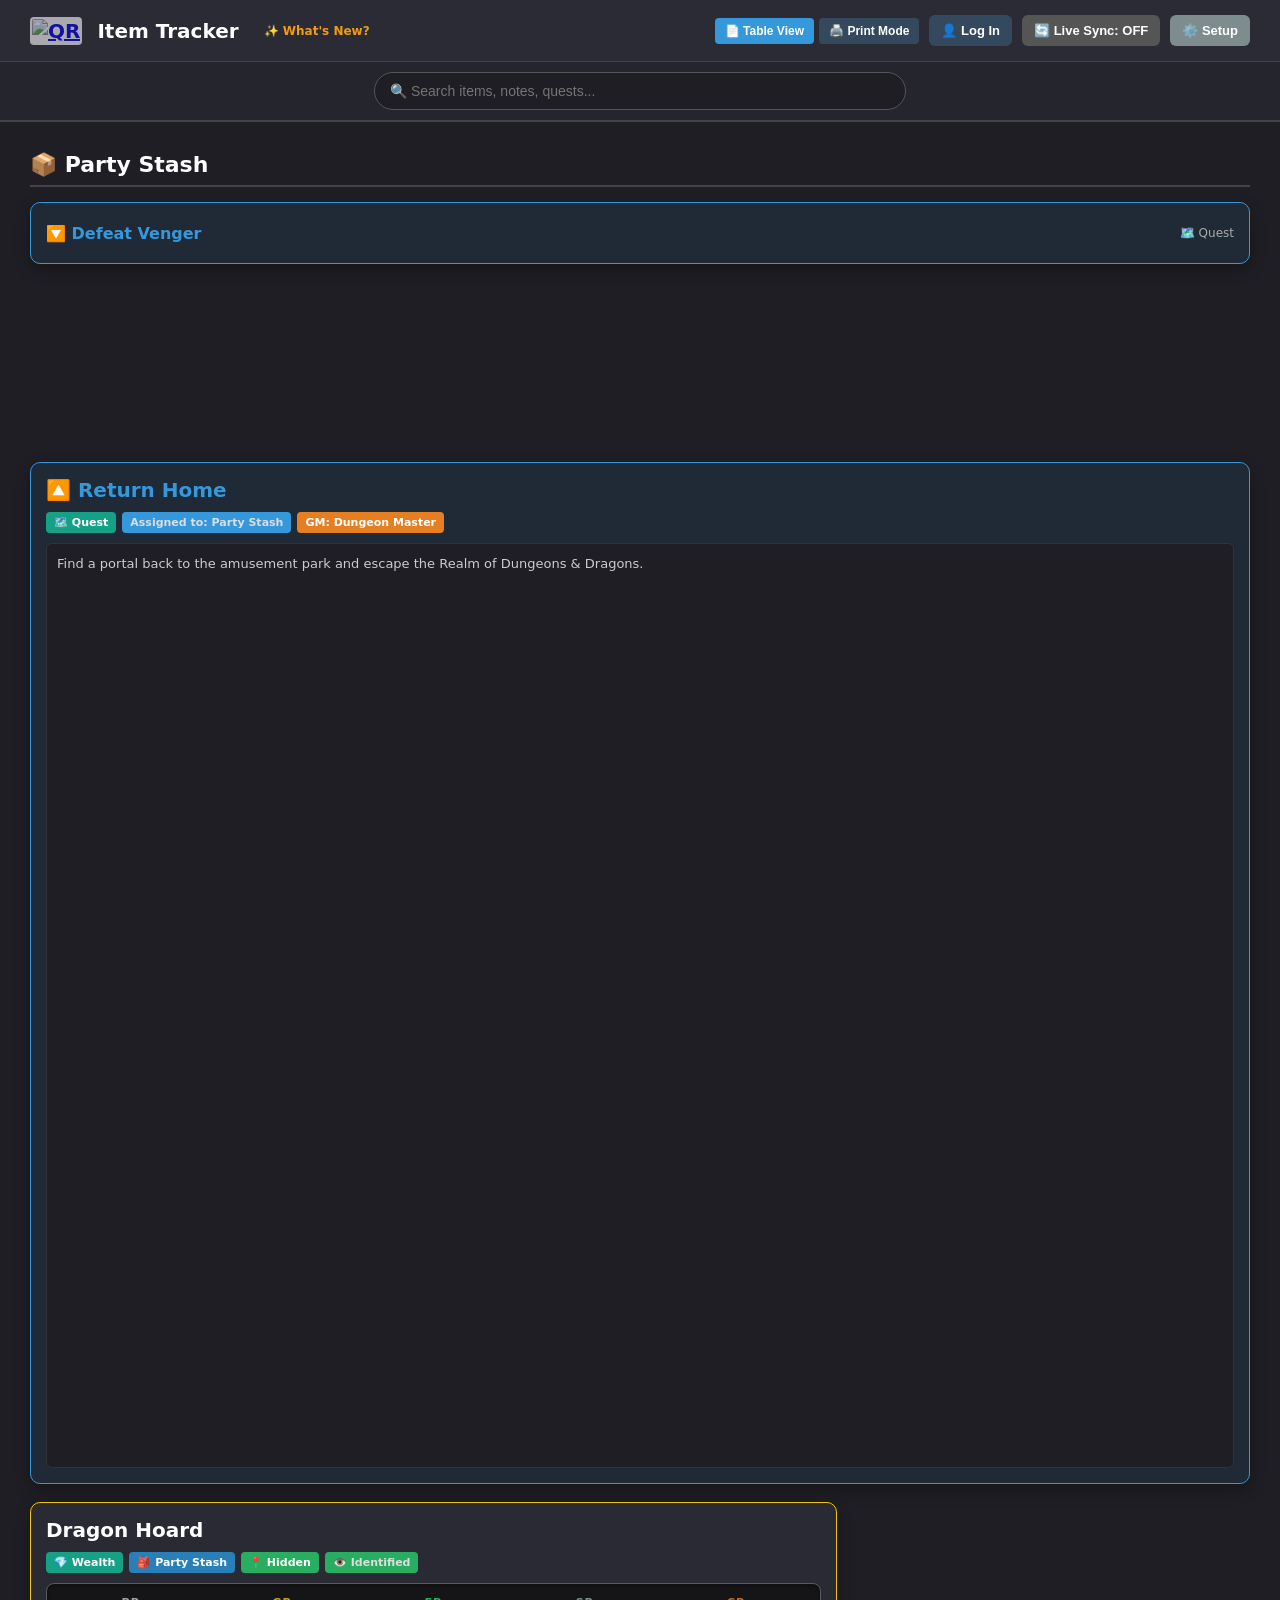
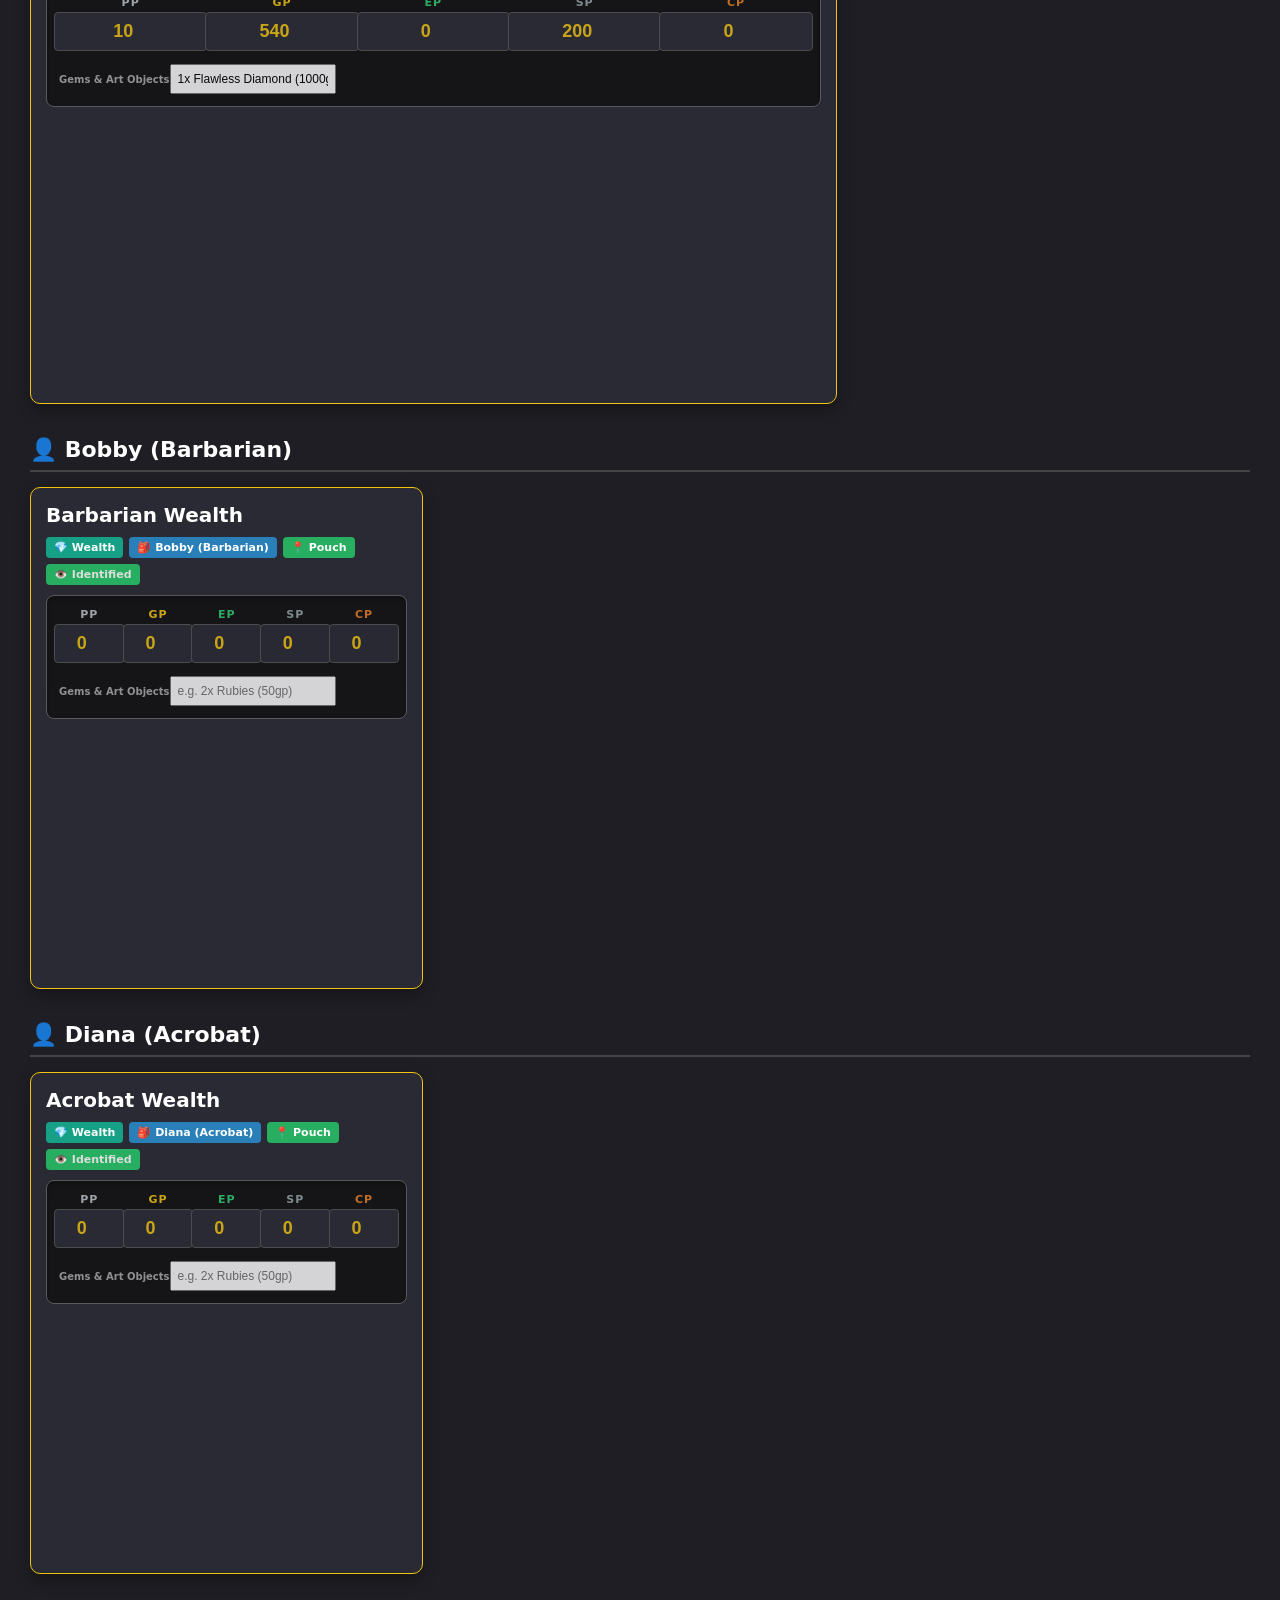
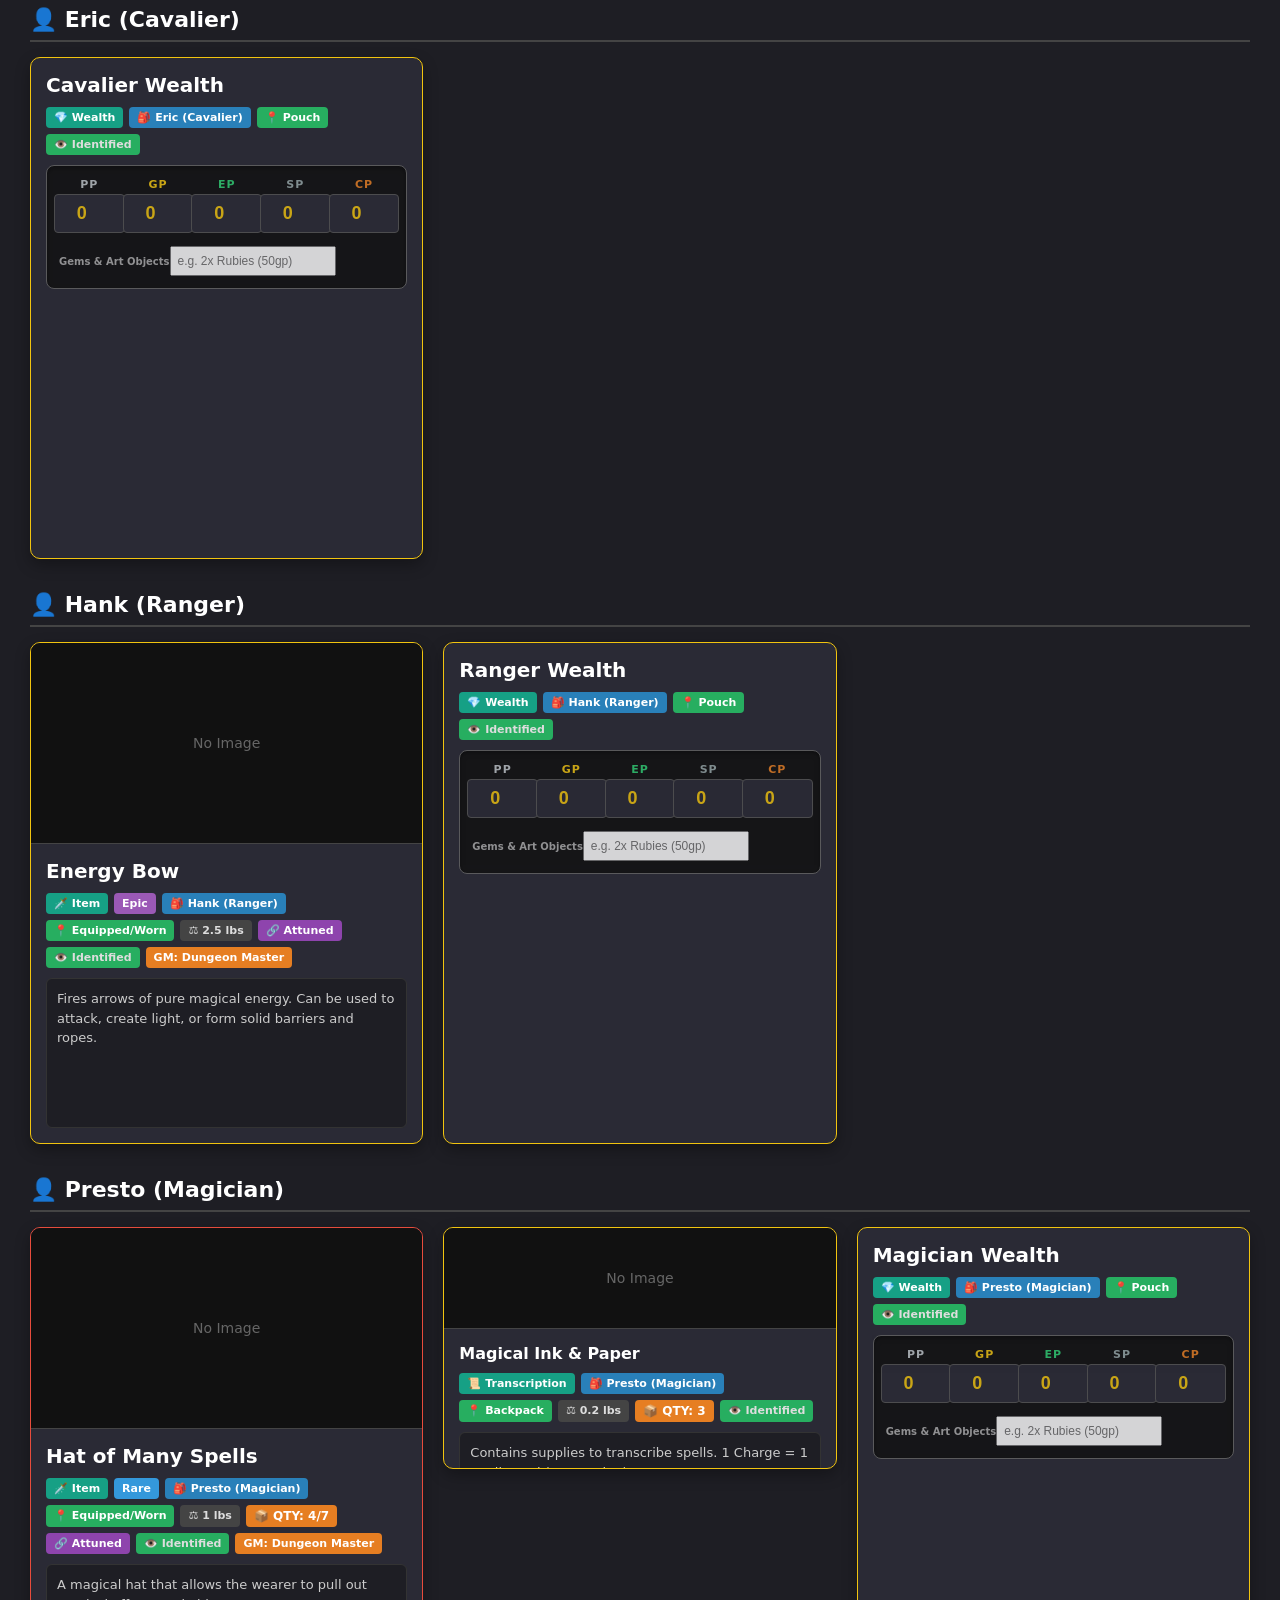
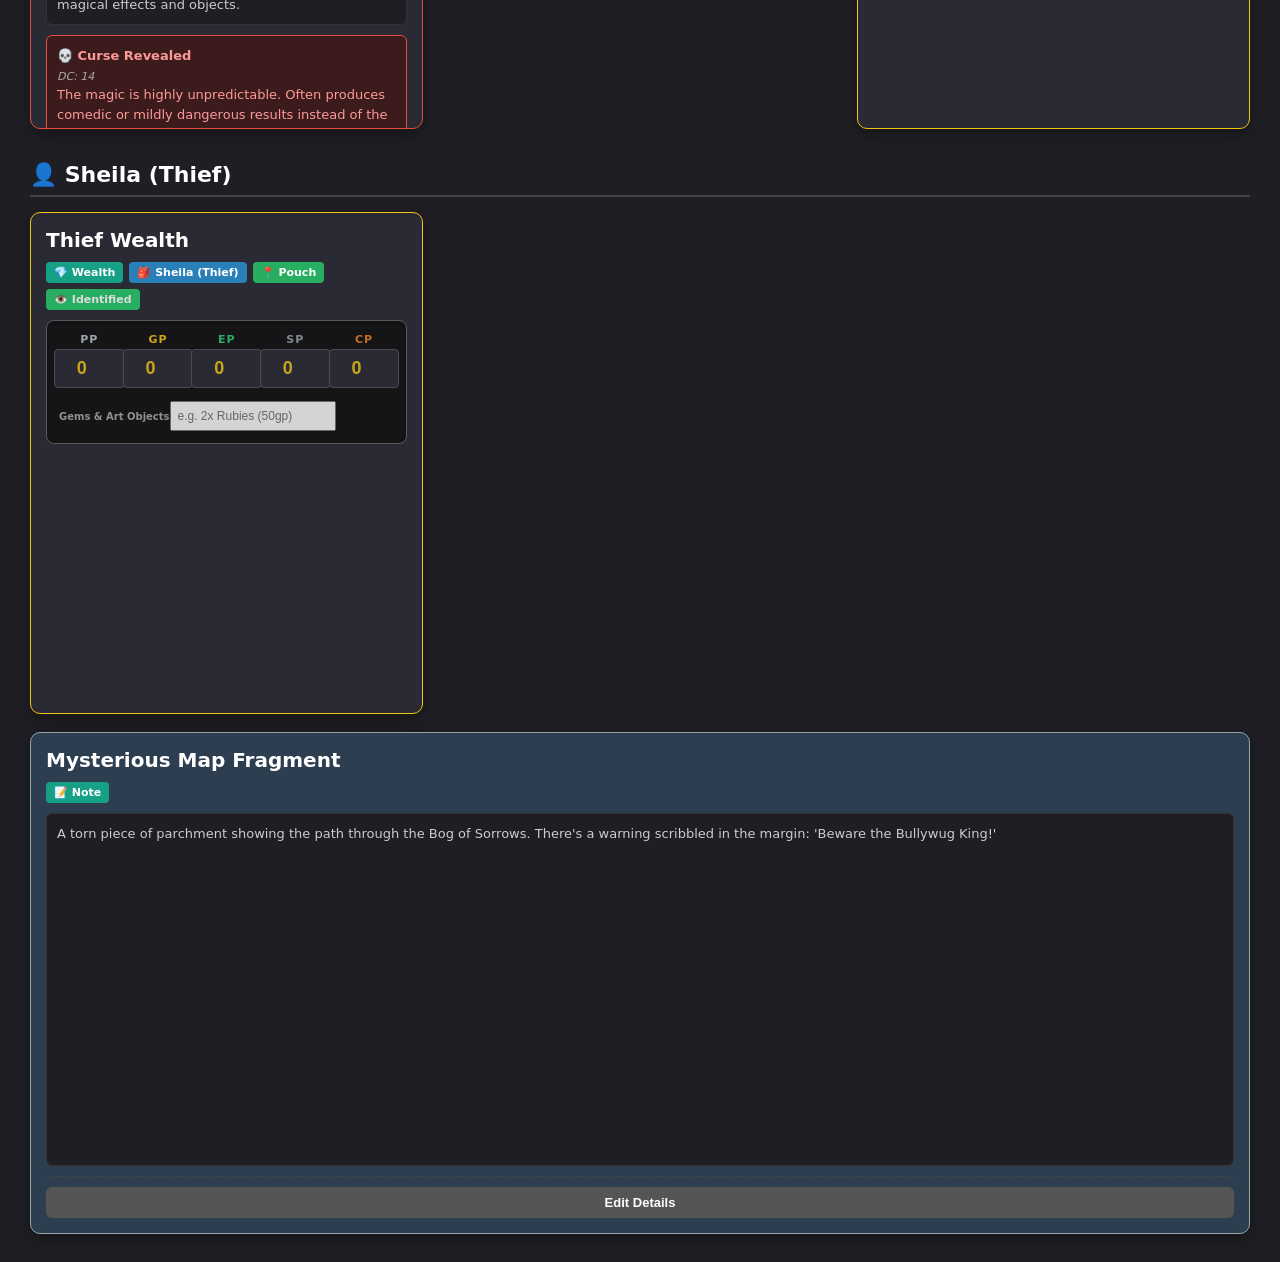
==== commit c1457e5a: "Refactor wealth input styles for better readability Updated wealth input styles for improved readabi" ====
--- a/beta/index.html
+++ b/beta/index.html
@@ -67,6 +67,12 @@
             box-shadow: 0 4px 12px rgba(0,0,0,0.4); border-bottom: 1px solid #444;
         }
         header h1 { margin: 0; font-size: 20px; color: #fff; display: flex; align-items: center; gap: 15px;}
+        
+        /* Header Tools Link Styles */
+        .header-tools-link { display: flex; align-items: center; opacity: 0.6; transition: opacity 0.2s; }
+        .header-tools-link:hover { opacity: 1; }
+        .header-tools-link img { border-radius: 4px; background: white; padding: 2px; width: 30px; height: 30px; }
+        
         .header-controls { display: flex; gap: 10px; align-items: center; flex-wrap: wrap;}
         .user-info { font-size: 14px; color: #aaa; margin-right: 10px; }
         .user-info span { font-weight: bold; color: #3498db; }
@@ -242,11 +248,32 @@
         .curse-box.hidden { border-style: dashed; border-color: #e67e22; color: #f39c12; background: #2a2015; }
         .hidden-text { color: #777; font-style: italic; text-align: center; padding: 10px 0; }
 
-        /* Wealth Inputs */
-        .wealth-inputs { display: flex; gap: 5px; flex-wrap: wrap; background: #1a1a20; padding: 10px; border-radius: 6px; border: 1px solid #555; margin-bottom: 5px; flex-shrink: 0;}
-        .wealth-field { display: flex; flex-direction: column; align-items: center; flex: 1; min-width: 40px; }
-        .wealth-field label { font-size: 10px; font-weight: bold; color: #aaa; }
-        .wealth-field input { width: 100%; padding: 4px; text-align: center; font-size: 14px; margin: 2px 0; background: #2a2a35; border: 1px solid #444;}
+        /* Unified Wealth Display/Input Styles (Improved Readability) */
+        .wealth-inputs { 
+            display: flex; gap: 8px; flex-wrap: wrap; background: #111; 
+            padding: 12px; border-radius: 8px; border: 1px solid #666; 
+            margin-bottom: 5px; flex-shrink: 0;
+            box-shadow: inset 0 2px 5px rgba(0,0,0,0.5);
+        }
+        .wealth-field { 
+            display: flex; flex-direction: column; align-items: center; 
+            flex: 1; min-width: 50px; 
+        }
+        .wealth-field label { 
+            font-size: 11px; font-weight: bold; text-transform: uppercase; 
+            letter-spacing: 1px; margin-bottom: 3px; color: #fff;
+        }
+        .wealth-field label.c-pp { color: #bdc3c7; }
+        .wealth-field label.c-gp { color: #f1c40f; }
+        .wealth-field label.c-ep { color: #2ecc71; }
+        .wealth-field label.c-sp { color: #95a5a6; }
+        .wealth-field label.c-cp { color: #e67e22; }
+        
+        .wealth-field input { 
+            width: 100%; padding: 8px 4px; text-align: center; font-size: 18px; 
+            font-weight: bold; margin: 0; background: #2a2a35; border: 1px solid #555; 
+            border-radius: 4px; color: #f1c40f;
+        }
 
         /* Consumable Controls */
         .consume-controls {
@@ -366,10 +393,10 @@
             <h2>Select Character</h2>
             <p style="font-size: 12px; color: #aaa;">Enter your PIN to manage your inventory.</p>
             <select id="login-name"></select>
-            <input type="password" id="login-pin" placeholder="Enter PIN (e.g., 1111)">
+            <input type="password" id="login-pin" placeholder="Enter PIN (e.g., 1111)" onkeydown="handleLoginEnter(event)">
             
             <div style="display: flex; flex-direction: column; gap: 10px; margin-top: 15px;">
-                <button class="add-btn" onclick="submitLogin(false)">👤 Enter as Player</button>
+                <button class="add-btn" onclick="handleLoginEnter({key: 'Enter'})">👤 Enter as Player</button>
                 <button style="background: #555; margin-top: 5px;" onclick="closeModal('login-modal')">Cancel</button>
             </div>
         </div>
@@ -379,7 +406,7 @@
         <div class="modal-box" style="text-align: center; width: 300px;">
             <h2>Unlock DM View</h2>
             <p style="font-size: 12px; color: #aaa;">Enter your PIN to switch to Dungeon Master tools.</p>
-            <input type="password" id="unlock-dm-pin" placeholder="Enter PIN">
+            <input type="password" id="unlock-dm-pin" placeholder="Enter PIN" onkeydown="if(event.key === 'Enter') submitUnlockDm()">
             <div style="display: flex; flex-direction: column; gap: 10px; margin-top: 15px;">
                 <button class="srd-btn" onclick="submitUnlockDm()">🔒 Unlock</button>
                 <button style="background: #555;" onclick="closeModal('unlock-dm-modal')">Cancel</button>
@@ -552,8 +579,19 @@
                 <div style="margin-top: 20px; display: flex; gap: 10px; justify-content: center; flex-wrap: wrap;">
                     <button onclick="copyJoinLink()" style="background: #3498db;">🔗 Copy Join Link</button>
                     <button id="btn-disconnect" style="background: #e74c3c;" onclick="confirmDisconnect()">Disconnect App</button>
-                    <button style="background: #555;" onclick="closeModal('setup-screen')">Close</button>
                 </div>
+            </div>
+
+            <div style="margin-top: 20px; border-top: 1px dashed #555; padding-top: 15px; text-align: center;">
+                <p style="font-size: 12px; color: #aaa; margin-bottom: 10px;">More Tools at GamePortal:</p>
+                <a href="https://tools.gameportal.win/" target="_blank">
+                    <img src="https://api.qrserver.com/v1/create-qr-code/?size=100x100&data=https%3A%2F%2Ftools.gameportal.win%2F" alt="GamePortal Tools" style="border-radius: 4px; background: white; padding: 5px; width: 80px; height: 80px;">
+                </a>
+                <p style="font-size: 11px; margin-top: 8px;"><a href="https://tools.gameportal.win/" target="_blank" style="color: #3498db; text-decoration: none;">tools.gameportal.win</a></p>
+            </div>
+
+            <div style="text-align: right; margin-top: 20px;">
+                <button style="background: #555;" onclick="closeModal('setup-screen')">Close</button>
             </div>
         </div>
     </div>
@@ -561,6 +599,11 @@
     <div id="app-workspace" style="display: flex; flex-direction: column; min-height: 100vh;">
         <header>
             <h1 id="main-page-title">
+                <div class="header-tools-link">
+                    <a href="https://tools.gameportal.win/" target="_blank" title="Visit GamePortal Tools">
+                        <img src="https://api.qrserver.com/v1/create-qr-code/?size=50x50&data=https%3A%2F%2Ftools.gameportal.win%2F" alt="QR">
+                    </a>
+                </div>
                 Item Tracker
                 <a href="https://github.com/YOUR_USERNAME/YOUR_REPO/blob/main/CHANGELOG.md" target="_blank" style="color: #f39c12; font-size: 12px; margin-left: 10px; text-decoration: none;">✨ What's New?</a>
                 <span id="github-live-links"></span>
@@ -613,6 +656,7 @@
     </div>
 
     <script>
+        const GITHUB_REPO = "YOUR_USERNAME/YOUR_REPO"; 
         const CAMPAIGN_KEY = "SecretDragonHoard2026"; 
         const REQUIRED_BACKEND_VERSION = "2.0";
 
@@ -852,6 +896,15 @@
             });
             document.getElementById('login-pin').value = ''; openModal('login-modal');
         }
+        
+        function handleLoginEnter(event) {
+            if (event.key === 'Enter') {
+                const name = document.getElementById('login-name').value;
+                const isDm = state.players.find(p => p.name === name)?.character === 'DM' || name === 'Dungeon Master';
+                submitLogin(isDm);
+            }
+        }
+        
         function submitLogin(asDm) {
             const name = document.getElementById('login-name').value; const pin = document.getElementById('login-pin').value;
             const user = state.players.find(p => p.name === name && p.pin === pin);
@@ -1234,7 +1287,7 @@
                 ['logout-btn-header', 'user-info-display', 'add-dropdown-container', 'switch-mode-btn', 'dm-toolbar'].forEach(id => document.getElementById(id).style.display = 'none');
             }
 
-            // Ensure every player has a Treasure card
+            // Ensure every player has a Treasure card (Runs for Demo & Cloud)
             if (state.players.length > 0) {
                 state.players.forEach(p => {
                     if (p.character === 'DM' || p.name === 'Party Stash') return;
@@ -1450,11 +1503,11 @@
                 let canEdit = state.isDmMode || (state.currentUser && item.owner === state.currentUser.name);
                 wealthHtml = `
                     <div class="wealth-inputs" style="${canEdit ? '' : 'pointer-events:none; opacity:0.8;'}">
-                        <div class="wealth-field"><label>PP</label><input type="number" min="0" value="${w.pp||0}" oninput="updateWealth('${item.id}', 'pp', this.value, true)"></div>
-                        <div class="wealth-field"><label>GP</label><input type="number" min="0" value="${w.gp||0}" oninput="updateWealth('${item.id}', 'gp', this.value, true)"></div>
-                        <div class="wealth-field"><label>EP</label><input type="number" min="0" value="${w.ep||0}" oninput="updateWealth('${item.id}', 'ep', this.value, true)"></div>
-                        <div class="wealth-field"><label>SP</label><input type="number" min="0" value="${w.sp||0}" oninput="updateWealth('${item.id}', 'sp', this.value, true)"></div>
-                        <div class="wealth-field"><label>CP</label><input type="number" min="0" value="${w.cp||0}" oninput="updateWealth('${item.id}', 'cp', this.value, true)"></div>
+                        <div class="wealth-field"><label class="c-pp">PP</label><input type="number" min="0" value="${w.pp||0}" oninput="updateWealth('${item.id}', 'pp', this.value, true)"></div>
+                        <div class="wealth-field"><label class="c-gp">GP</label><input type="number" min="0" value="${w.gp||0}" oninput="updateWealth('${item.id}', 'gp', this.value, true)"></div>
+                        <div class="wealth-field"><label class="c-ep">EP</label><input type="number" min="0" value="${w.ep||0}" oninput="updateWealth('${item.id}', 'ep', this.value, true)"></div>
+                        <div class="wealth-field"><label class="c-sp">SP</label><input type="number" min="0" value="${w.sp||0}" oninput="updateWealth('${item.id}', 'sp', this.value, true)"></div>
+                        <div class="wealth-field"><label class="c-cp">CP</label><input type="number" min="0" value="${w.cp||0}" oninput="updateWealth('${item.id}', 'cp', this.value, true)"></div>
                         <div style="width:100%; margin-top:5px;"><label style="font-size:10px; color:#aaa; font-weight:bold;">Gems & Art Objects</label><input type="text" value="${w.gems||""}" placeholder="e.g. 2x Rubies (50gp)" oninput="updateWealth('${item.id}', 'gems', this.value, true)" style="margin:0; font-size:12px; padding:6px;"></div>
                     </div>
                 `;
@@ -1555,11 +1608,11 @@
                     <div class="form-group"><label>Container Name</label><input type="text" value="${item.apparentName}" oninput="updateItem('${item.id}', 'apparentName', this.value, true)"></div>
                     
                     <div class="wealth-inputs">
-                        <div class="wealth-field"><label>PP</label><input type="number" min="0" value="${w.pp||0}" oninput="updateWealth('${item.id}', 'pp', this.value, true)"></div>
-                        <div class="wealth-field"><label>GP</label><input type="number" min="0" value="${w.gp||0}" oninput="updateWealth('${item.id}', 'gp', this.value, true)"></div>
-                        <div class="wealth-field"><label>EP</label><input type="number" min="0" value="${w.ep||0}" oninput="updateWealth('${item.id}', 'ep', this.value, true)"></div>
-                        <div class="wealth-field"><label>SP</label><input type="number" min="0" value="${w.sp||0}" oninput="updateWealth('${item.id}', 'sp', this.value, true)"></div>
-                        <div class="wealth-field"><label>CP</label><input type="number" min="0" value="${w.cp||0}" oninput="updateWealth('${item.id}', 'cp', this.value, true)"></div>
+                        <div class="wealth-field"><label class="c-pp">PP</label><input type="number" min="0" value="${w.pp||0}" oninput="updateWealth('${item.id}', 'pp', this.value, true)"></div>
+                        <div class="wealth-field"><label class="c-gp">GP</label><input type="number" min="0" value="${w.gp||0}" oninput="updateWealth('${item.id}', 'gp', this.value, true)"></div>
+                        <div class="wealth-field"><label class="c-ep">EP</label><input type="number" min="0" value="${w.ep||0}" oninput="updateWealth('${item.id}', 'ep', this.value, true)"></div>
+                        <div class="wealth-field"><label class="c-sp">SP</label><input type="number" min="0" value="${w.sp||0}" oninput="updateWealth('${item.id}', 'sp', this.value, true)"></div>
+                        <div class="wealth-field"><label class="c-cp">CP</label><input type="number" min="0" value="${w.cp||0}" oninput="updateWealth('${item.id}', 'cp', this.value, true)"></div>
                         <div style="width:100%; margin-top:5px;"><label style="font-size:10px; color:#aaa; font-weight:bold;">Gems & Art Objects</label><input type="text" value="${w.gems||""}" placeholder="e.g. 2x Rubies (50gp)" oninput="updateWealth('${item.id}', 'gems', this.value, true)" style="margin:0; font-size:12px; padding:6px;"></div>
                     </div>
 
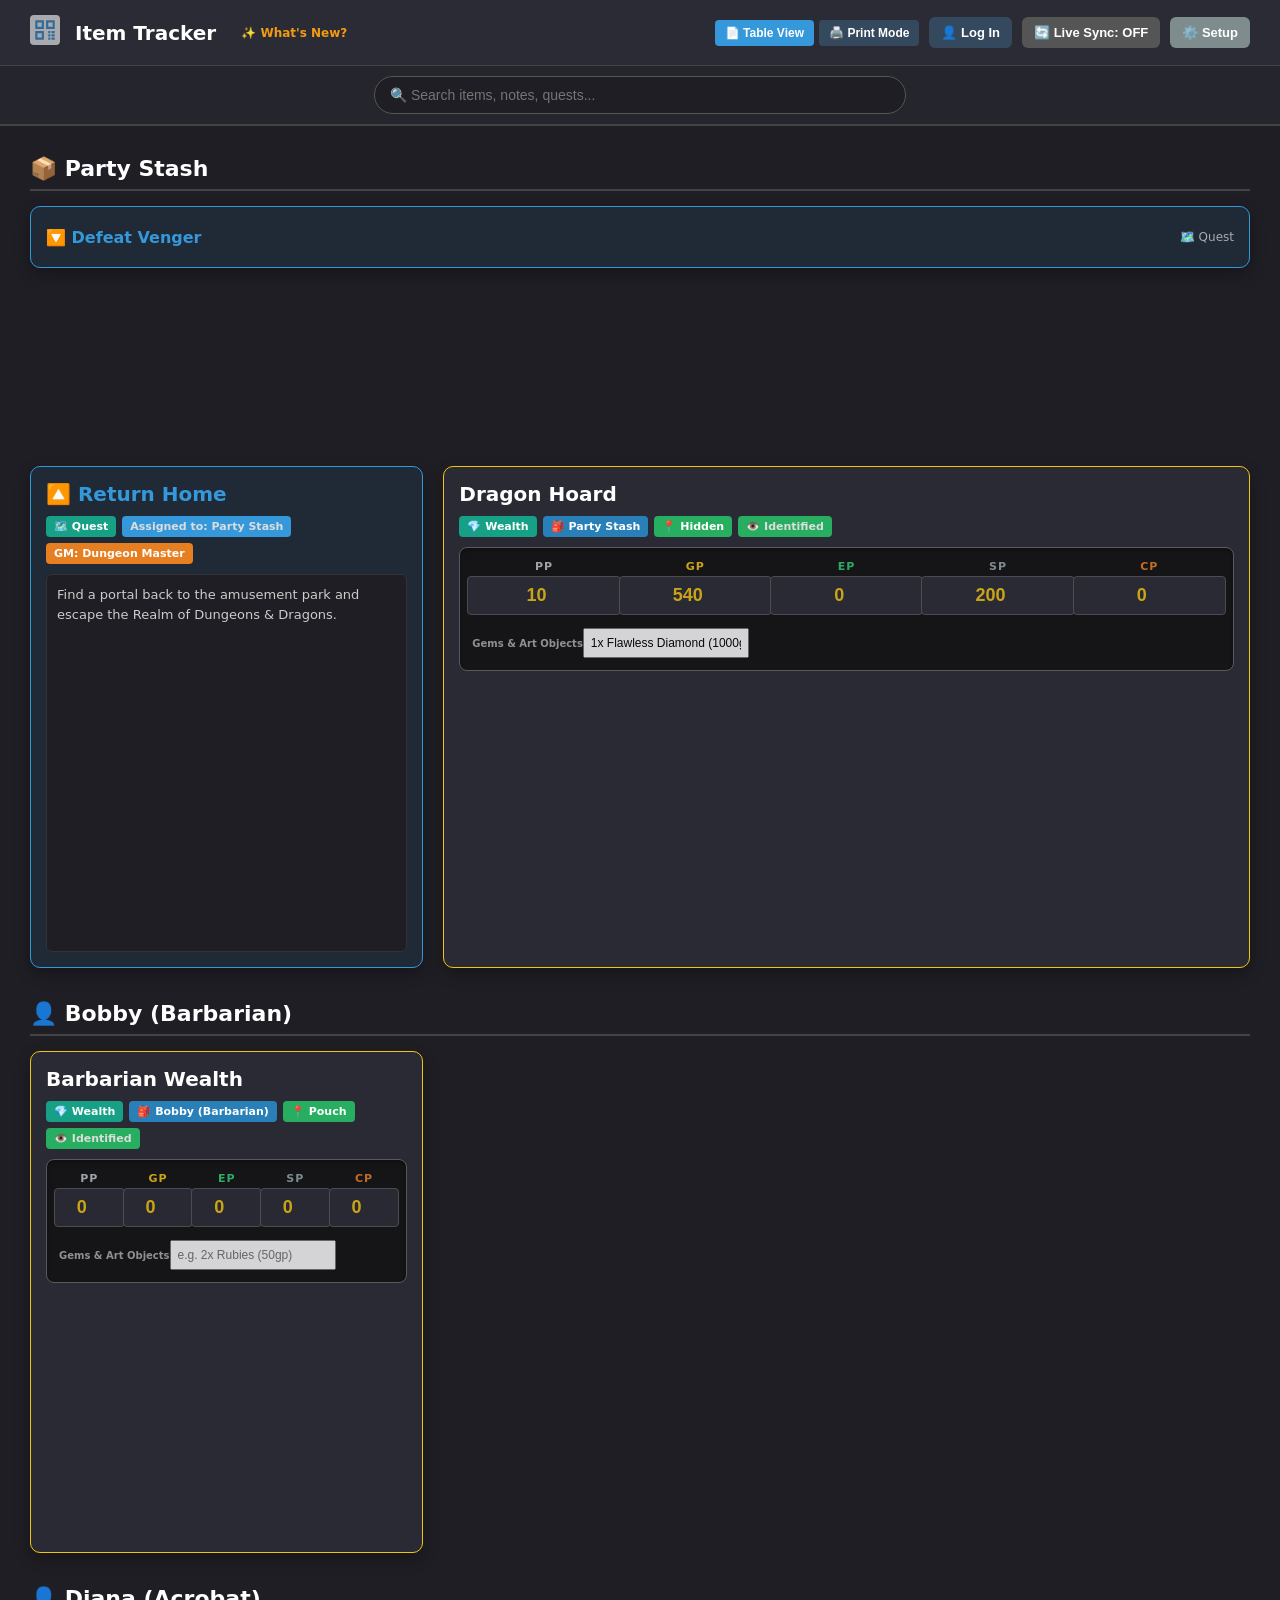
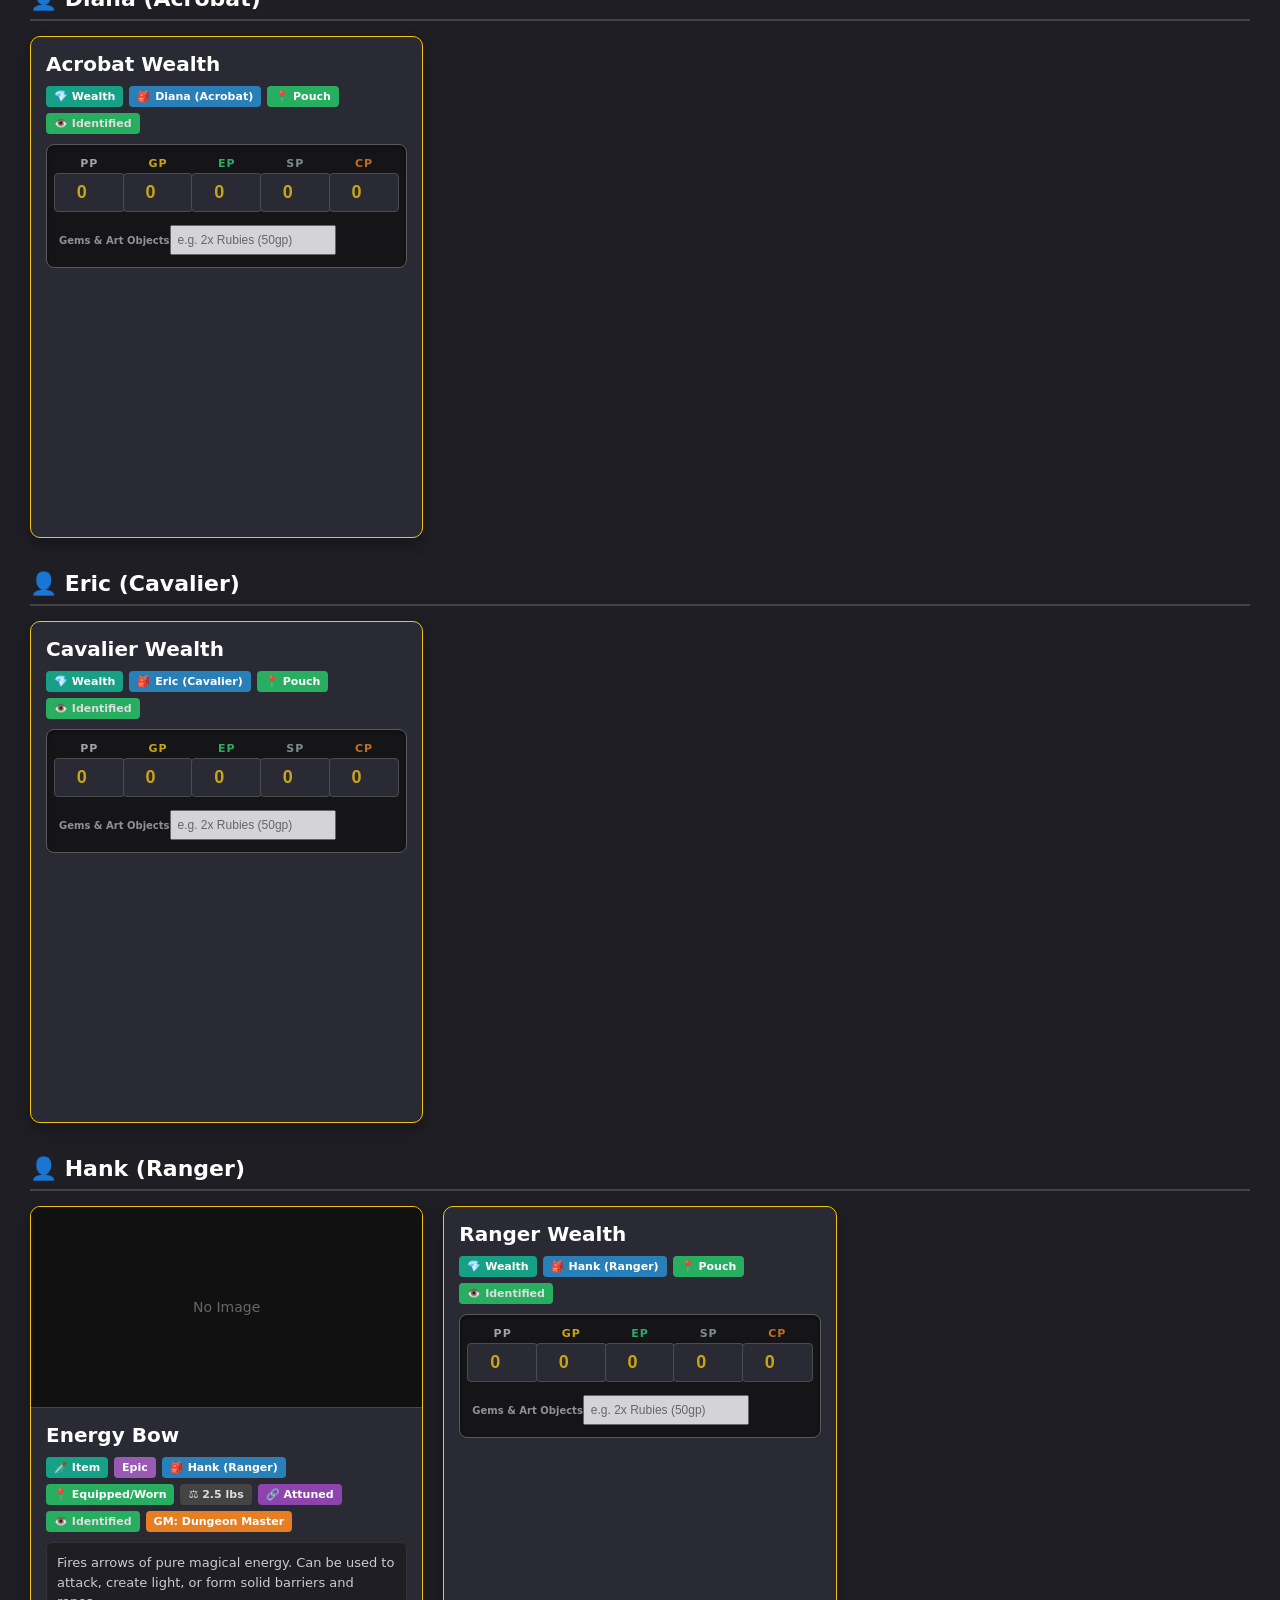
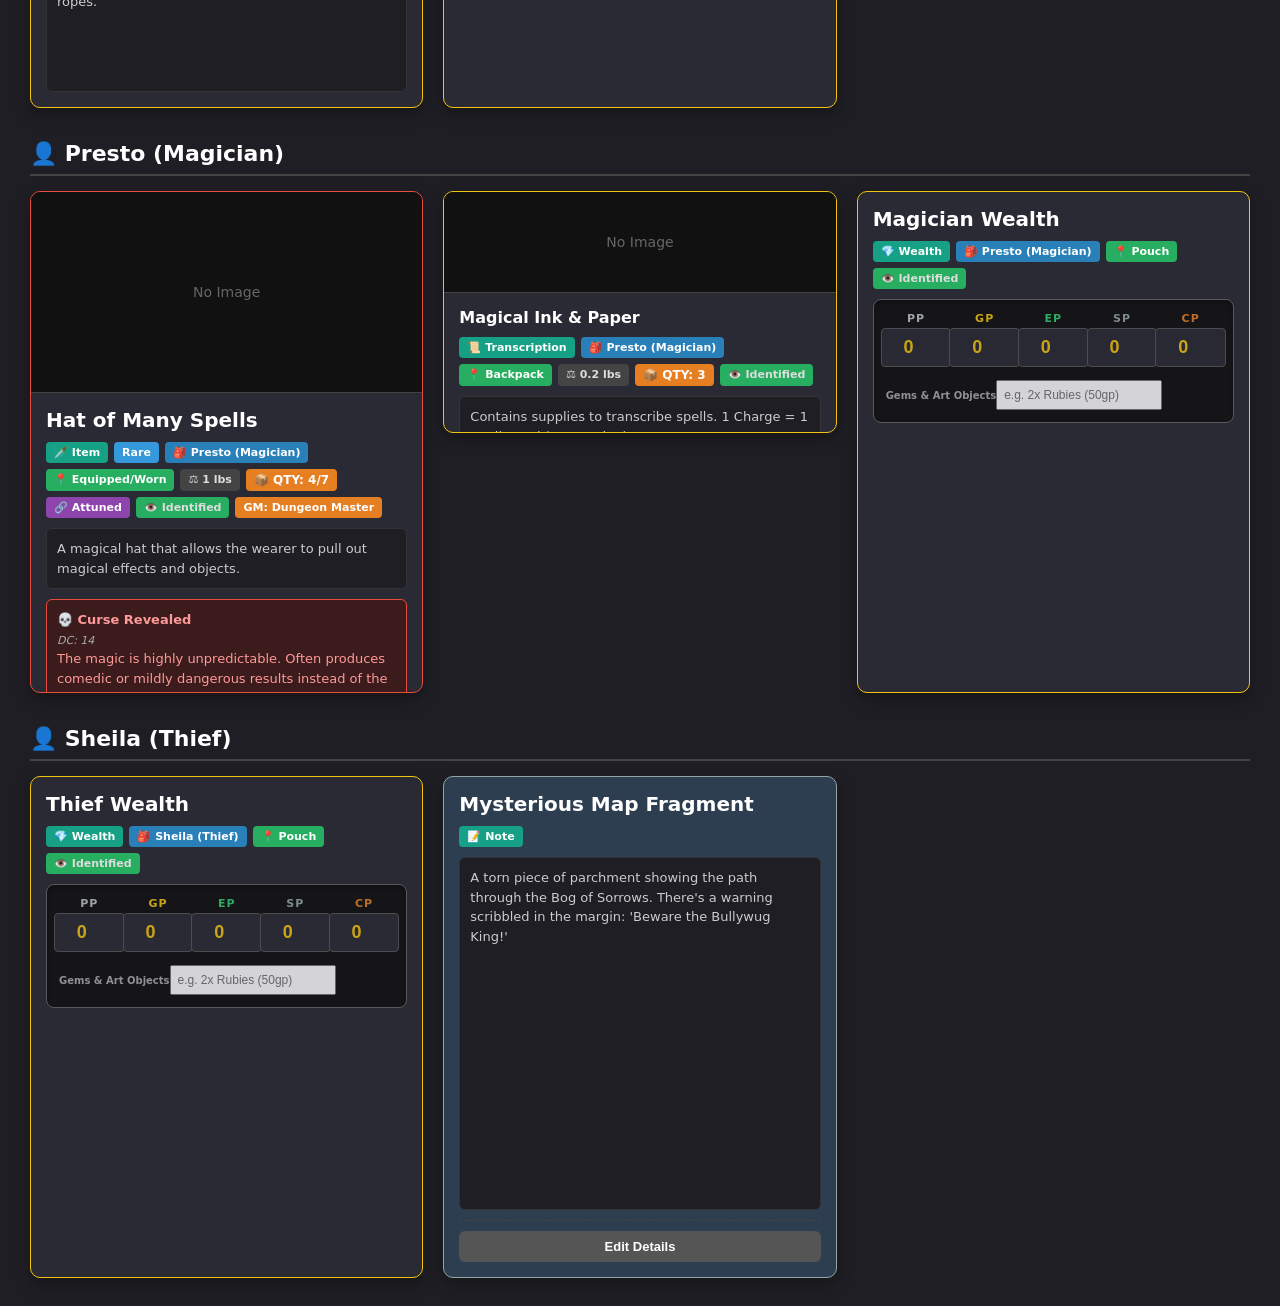
==== commit a86549be: "Refactor header tools and item card styles Updated the header tools link to use SVG instead of an im" ====
--- a/beta/index.html
+++ b/beta/index.html
@@ -71,7 +71,7 @@
         /* Header Tools Link Styles */
         .header-tools-link { display: flex; align-items: center; opacity: 0.6; transition: opacity 0.2s; }
         .header-tools-link:hover { opacity: 1; }
-        .header-tools-link img { border-radius: 4px; background: white; padding: 2px; width: 30px; height: 30px; }
+        .header-tools-link svg { border-radius: 4px; background: white; padding: 2px; width: 26px; height: 26px; }
         
         .header-controls { display: flex; gap: 10px; align-items: center; flex-wrap: wrap;}
         .user-info { font-size: 14px; color: #aaa; margin-right: 10px; }
@@ -326,11 +326,11 @@
             body { background: white !important; color: black !important; }
             header, .dm-toolbar, .search-bar-container, .modal-overlay, #toast-notification { display: none !important; }
             
+            /* Remove Headers entirely for a clean card sheet */
+            .group-header { display: none !important; }
+            .inventory-group { display: block; margin-bottom: 0 !important; }
+            
             main.grid-view { display: block !important; padding: 0; gap: 0; }
-            
-            .inventory-group { display: block; margin-bottom: 10mm; }
-            .group-header { font-size: 16pt !important; color: black !important; border-bottom: 2px solid #000; padding-bottom: 2mm; margin-bottom: 4mm; margin-top: 0; page-break-after: avoid; }
-            
             .inventory-grid { display: flex !important; flex-wrap: wrap; gap: 5mm; justify-content: flex-start; }
             
             .loot-card { 
@@ -584,8 +584,10 @@
 
             <div style="margin-top: 20px; border-top: 1px dashed #555; padding-top: 15px; text-align: center;">
                 <p style="font-size: 12px; color: #aaa; margin-bottom: 10px;">More Tools at GamePortal:</p>
-                <a href="https://tools.gameportal.win/" target="_blank">
-                    <img src="https://api.qrserver.com/v1/create-qr-code/?size=100x100&data=https%3A%2F%2Ftools.gameportal.win%2F" alt="GamePortal Tools" style="border-radius: 4px; background: white; padding: 5px; width: 80px; height: 80px;">
+                <a href="https://tools.gameportal.win/" target="_blank" style="display: inline-block;">
+                    <svg width="80" height="80" viewBox="0 0 24 24" fill="#1e1e24" xmlns="http://www.w3.org/2000/svg" style="background: white; border-radius: 4px; padding: 5px;">
+                        <path d="M3 3h8v8H3V3zm2 2v4h4V5H5zm8-2h8v8h-8V3zm2 2v4h4V5h-4zM3 13h8v8H3v-8zm2 2v4h4v-4H5zm13-2h3v2h-3v-2zm-3 0h2v2h-2v-2zm3 3h3v2h-3v-2zm-3 0h2v2h-2v-2zm3 3h3v2h-3v-2zm-3 0h2v2h-2v-2z"/>
+                    </svg>
                 </a>
                 <p style="font-size: 11px; margin-top: 8px;"><a href="https://tools.gameportal.win/" target="_blank" style="color: #3498db; text-decoration: none;">tools.gameportal.win</a></p>
             </div>
@@ -601,7 +603,9 @@
             <h1 id="main-page-title">
                 <div class="header-tools-link">
                     <a href="https://tools.gameportal.win/" target="_blank" title="Visit GamePortal Tools">
-                        <img src="https://api.qrserver.com/v1/create-qr-code/?size=50x50&data=https%3A%2F%2Ftools.gameportal.win%2F" alt="QR">
+                        <svg width="26" height="26" viewBox="0 0 24 24" fill="#3498db" xmlns="http://www.w3.org/2000/svg">
+                            <path d="M3 3h8v8H3V3zm2 2v4h4V5H5zm8-2h8v8h-8V3zm2 2v4h4V5h-4zM3 13h8v8H3v-8zm2 2v4h4v-4H5zm13-2h3v2h-3v-2zm-3 0h2v2h-2v-2zm3 3h3v2h-3v-2zm-3 0h2v2h-2v-2zm3 3h3v2h-3v-2zm-3 0h2v2h-2v-2z"/>
+                        </svg>
                     </a>
                 </div>
                 Item Tracker
@@ -690,11 +694,11 @@
             state.items = [
                 {
                     id: 1, cardType: "Quest", isIdentified: true, apparentName: "Return Home", trueName: "Return Home", isCollapsed: false,
-                    owner: "Party Stash", cardSize: "Full Page", description: "Find a portal back to the amusement park and escape the Realm of Dungeons & Dragons.", secretKeeper: "Dungeon Master", curseDetails: "The Dungeon Master constantly gives vague riddles instead of actual directions."
+                    owner: "Party Stash", cardSize: "Standard", description: "Find a portal back to the amusement park and escape the Realm of Dungeons & Dragons.", secretKeeper: "Dungeon Master", curseDetails: "", isEditing: false
                 },
                 {
                     id: 2, cardType: "Quest", isIdentified: true, apparentName: "Defeat Venger", trueName: "Defeat Venger", isCollapsed: true,
-                    owner: "Party Stash", cardSize: "Half Page", description: "Venger, the Force of Evil, seeks the magical weapons of the party to conquer the realm.", secretKeeper: "Dungeon Master", curseDetails: "Venger rides a Nightmare and has powerful spellcasting abilities."
+                    owner: "Party Stash", cardSize: "Standard", description: "Venger, the Force of Evil, seeks the magical weapons of the party to conquer the realm.", secretKeeper: "Dungeon Master", curseDetails: "", isEditing: false
                 },
                 {
                     id: 3, cardType: "Item", isIdentified: true, apparentName: "Glowing Longbow", trueName: "Energy Bow", hasQuantity: false, quantity: 1, maxQuantity: "", isConsumable: false,
@@ -721,7 +725,7 @@
                 },
                 {
                     id: 7, cardType: "Note", isIdentified: true, apparentName: "Mysterious Map Fragment", trueName: "Mysterious Map Fragment", hasQuantity: false,
-                    imageUrl: "", weight: "-", requiresAttunement: false, isAttuned: false, isEquipped: false, storageLocation: "Pouch", owner: "Sheila", cardSize: "Half Page", rarity: "Mundane",
+                    imageUrl: "", weight: "-", requiresAttunement: false, isAttuned: false, isEquipped: false, storageLocation: "Pouch", owner: "Sheila", cardSize: "Standard", rarity: "Mundane",
                     secretKeeper: "Shared", isCurseRevealed: false, curseDetectDC: "", curseDetails: "", isEditing: false,
                     description: "A torn piece of parchment showing the path through the Bog of Sorrows. There's a warning scribbled in the margin: 'Beware the Bullywug King!'"
                 }
@@ -1099,8 +1103,8 @@
             };
 
             if (type === 'Treasure') { newItem.apparentName = "Pouch of Wealth"; }
-            if (type === 'Note') { newItem.apparentName = "Mysterious Note"; newItem.cardSize = "Half Page"; }
-            if (type === 'Quest') { newItem.apparentName = "New Quest"; newItem.cardSize = "Full Page"; newItem.owner = "Party Stash"; }
+            if (type === 'Note') { newItem.apparentName = "Mysterious Note"; }
+            if (type === 'Quest') { newItem.apparentName = "New Quest"; newItem.owner = "Party Stash"; }
             if (type === 'Transcription') { 
                 newItem.apparentName = "Magical Ink & Paper"; newItem.hasQuantity = true; newItem.isConsumable = true; 
                 newItem.description = "Contains supplies to transcribe spells. 1 Charge = 1 Spell Level (50gp value)."; 
@@ -1467,7 +1471,7 @@
                 if (plainDC.trim() || plainCurse.trim()) hasCurse = true;
             }
 
-            if (hasCurse) {
+            if (hasCurse && item.cardType !== 'Quest' && item.cardType !== 'Note') {
                 if (item.isCurseRevealed) curseHtml = `<div class="curse-box"><strong>💀 Curse Revealed</strong><br><em style="font-size:11px; color:#aaa;">DC: ${plainDC}</em><br>${plainCurse.replace(/\n/g, '<br>')}</div>`;
                 else if (state.isDmMode) curseHtml = `<div class="curse-box hidden"><strong>🤫 Hidden Curse (DM Only)</strong><br><em style="font-size:11px; color:#aaa;">DC: ${plainDC}</em><br>${plainCurse.replace(/\n/g, '<br>')}</div>`;
             }
@@ -1585,11 +1589,13 @@
                 <div class="edit-form ${item.isEditing ? 'active' : ''}">
                     <h3 style="margin:0 0 10px 0; color:#fff; border-bottom:1px solid #555; padding-bottom:5px;">Edit Note</h3>
                     <div class="form-group"><label>Title</label><input type="text" value="${item.apparentName}" oninput="updateItem('${item.id}', 'apparentName', this.value, true)"></div>
-                    <div class="form-group" style="flex-grow: 1;"><label>Content</label><textarea style="height:200px;" oninput="updateItem('${item.id}', 'description', this.value, true)">${item.description || ""}</textarea></div>
+                    <div class="form-group"><label>True Name (Secret)</label><input type="text" value="${getEditableText(item.trueName, item.secretKeeper, item.isIdentified) || item.trueName}" oninput="updateItem('${item.id}', 'trueName', this.value, true)" ${!isKeeper ? 'disabled' : ''}></div>
+                    <div class="form-group" style="flex-grow: 1;"><label>Content (Secret)</label><textarea style="height:150px;" oninput="updateItem('${item.id}', 'description', this.value, true)" ${!isKeeper ? 'disabled' : ''}>${getEditableText(item.description, item.secretKeeper, item.isIdentified) || item.description}</textarea></div>
                     <div class="form-row">
                         <div class="form-group"><label>Owner</label><select onchange="updateItem('${item.id}', 'owner', this.value)">${rosterOptionsHtml}</select></div>
                         <div class="form-group"><label>Card Size</label><select onchange="updateItem('${item.id}', 'cardSize', this.value)">${sizeSelectHtml}</select></div>
                     </div>
+                    ${shareBtn}
                     <div class="card-actions" style="margin-top: 10px;">
                         <button type="button" class="del-btn" id="del-btn-${item.id}" onclick="confirmDelete('${item.id}')">Delete</button>
                         <div style="display:flex; gap:10px;">
@@ -1644,11 +1650,14 @@
 
                     <div class="form-group" style="flex-grow: 1;"><label>Description (Secret)</label><textarea oninput="updateItem('${item.id}', 'description', this.value, true)" ${!isKeeper ? 'disabled' : ''}>${getEditableText(item.description, item.secretKeeper, item.isIdentified) || item.description}</textarea></div>
                     
-                    ${item.cardType !== 'Quest' ? `
+                    ${(item.cardType !== 'Quest' && item.cardType !== 'Note' && item.cardType !== 'Transcription') ? `
                     <div style="border-top: 1px dashed #e74c3c; margin-top: 5px; padding-top: 10px;">
                         <div class="form-group"><label style="color: #e74c3c;">Identify Spell DC (Secret)</label><input type="text" placeholder="e.g., 15" value="${getEditableText(item.curseDetectDC, item.secretKeeper, item.isCurseRevealed) || item.curseDetectDC}" oninput="updateItem('${item.id}', 'curseDetectDC', this.value, true)" ${!isKeeper ? 'disabled' : ''}></div>
                         <div class="form-group"><label style="color: #e74c3c;">Curse Details / DM Notes (Secret)</label><textarea oninput="updateItem('${item.id}', 'curseDetails', this.value, true)" ${!isKeeper ? 'disabled' : ''}>${getEditableText(item.curseDetails, item.secretKeeper, item.isCurseRevealed) || item.curseDetails}</textarea></div>
                     </div>
+                    ` : ''}
+                    
+                    ${item.cardType !== 'Treasure' ? `
                     <div class="form-group"><label>Image URL</label>
                         <div style="display:flex; gap: 10px;">
                             <input type="text" value="${item.imageUrl}" placeholder="URL..." oninput="updateItem('${item.id}', 'imageUrl', this.value, true)" style="flex-grow:1; margin:0;">
